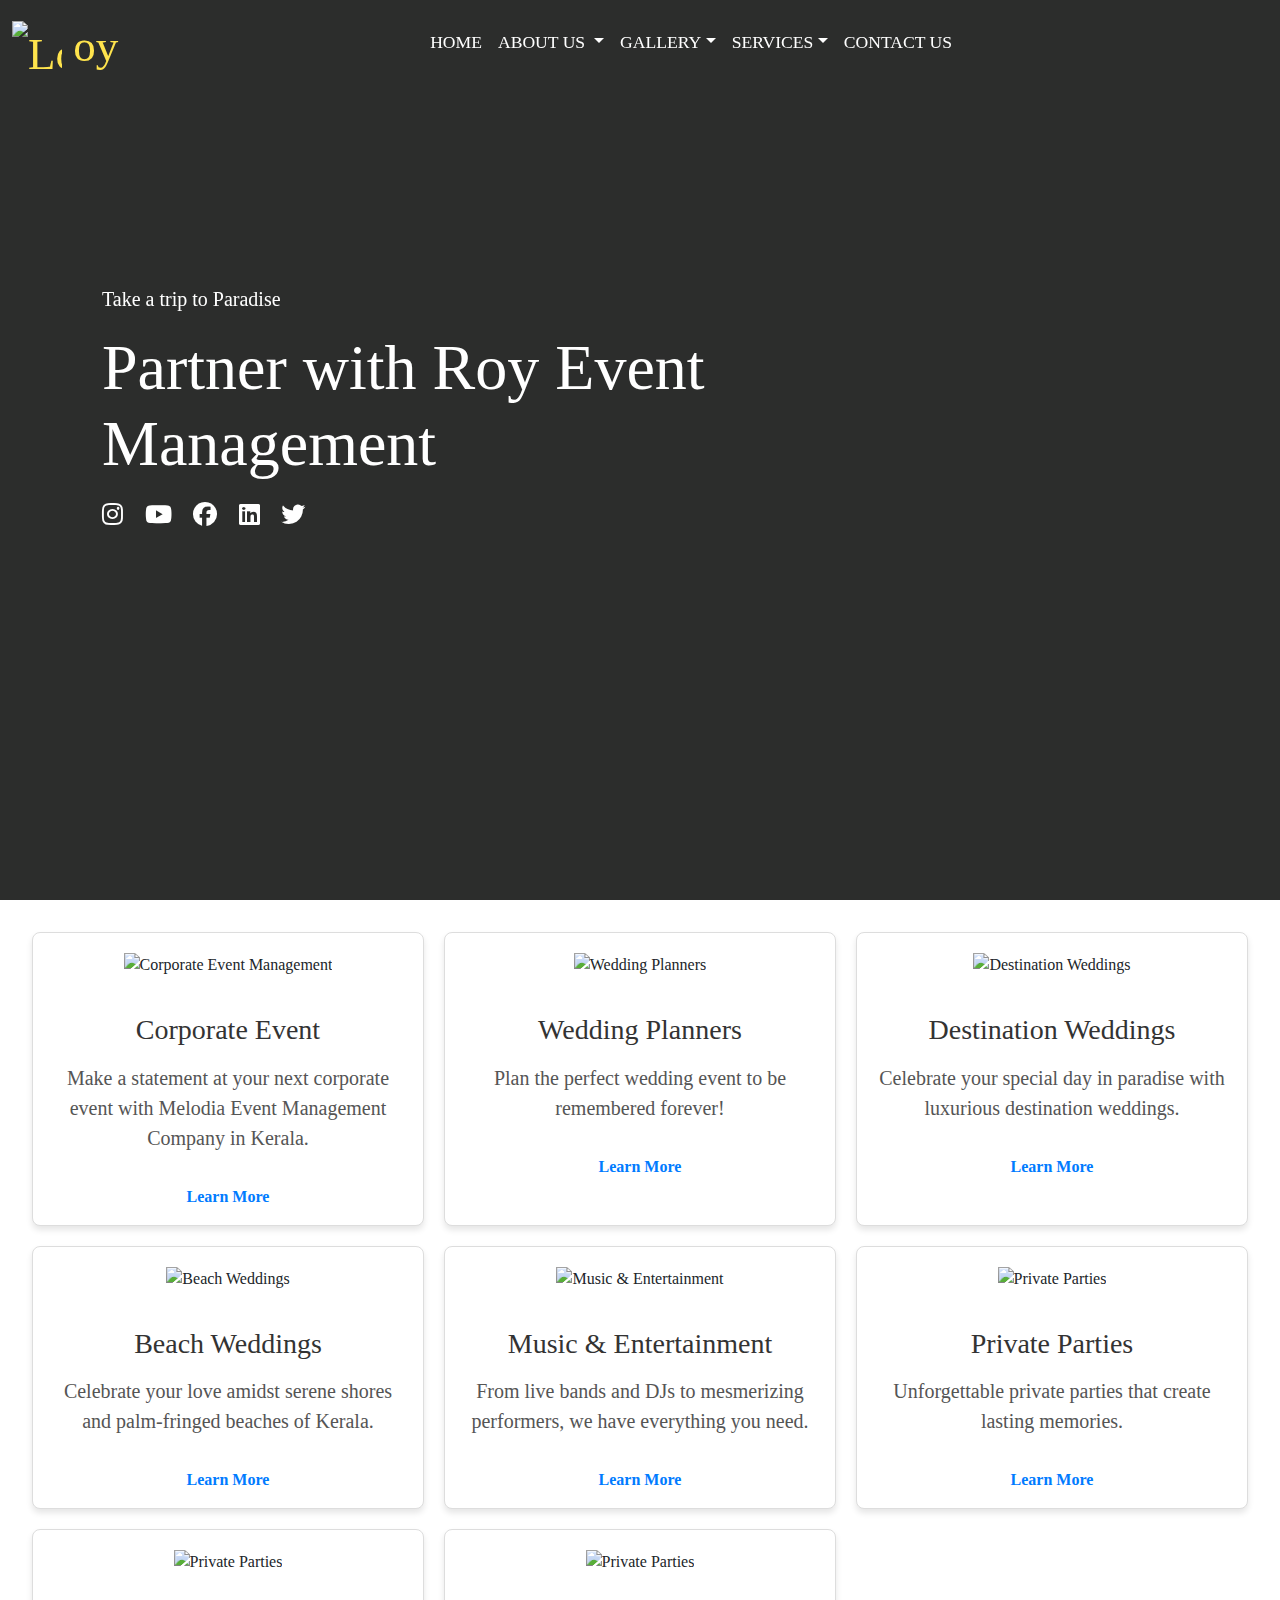
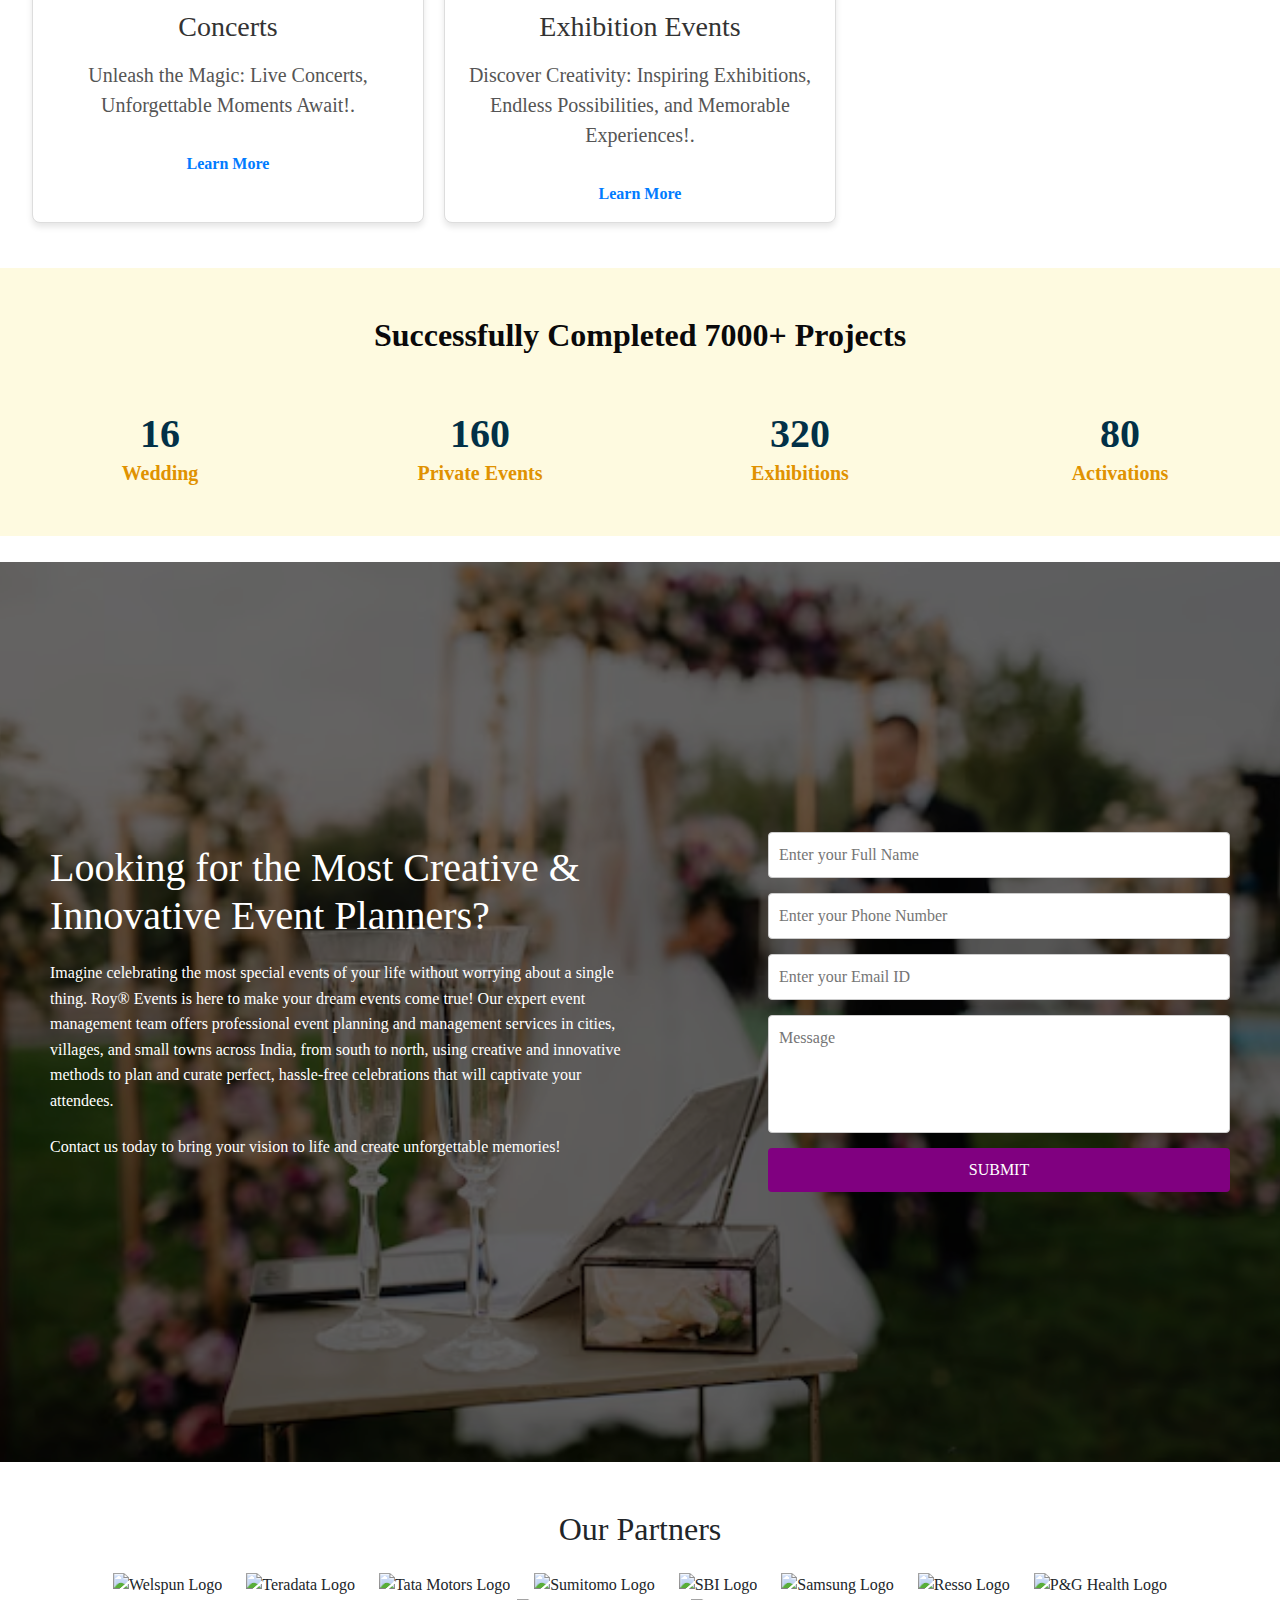
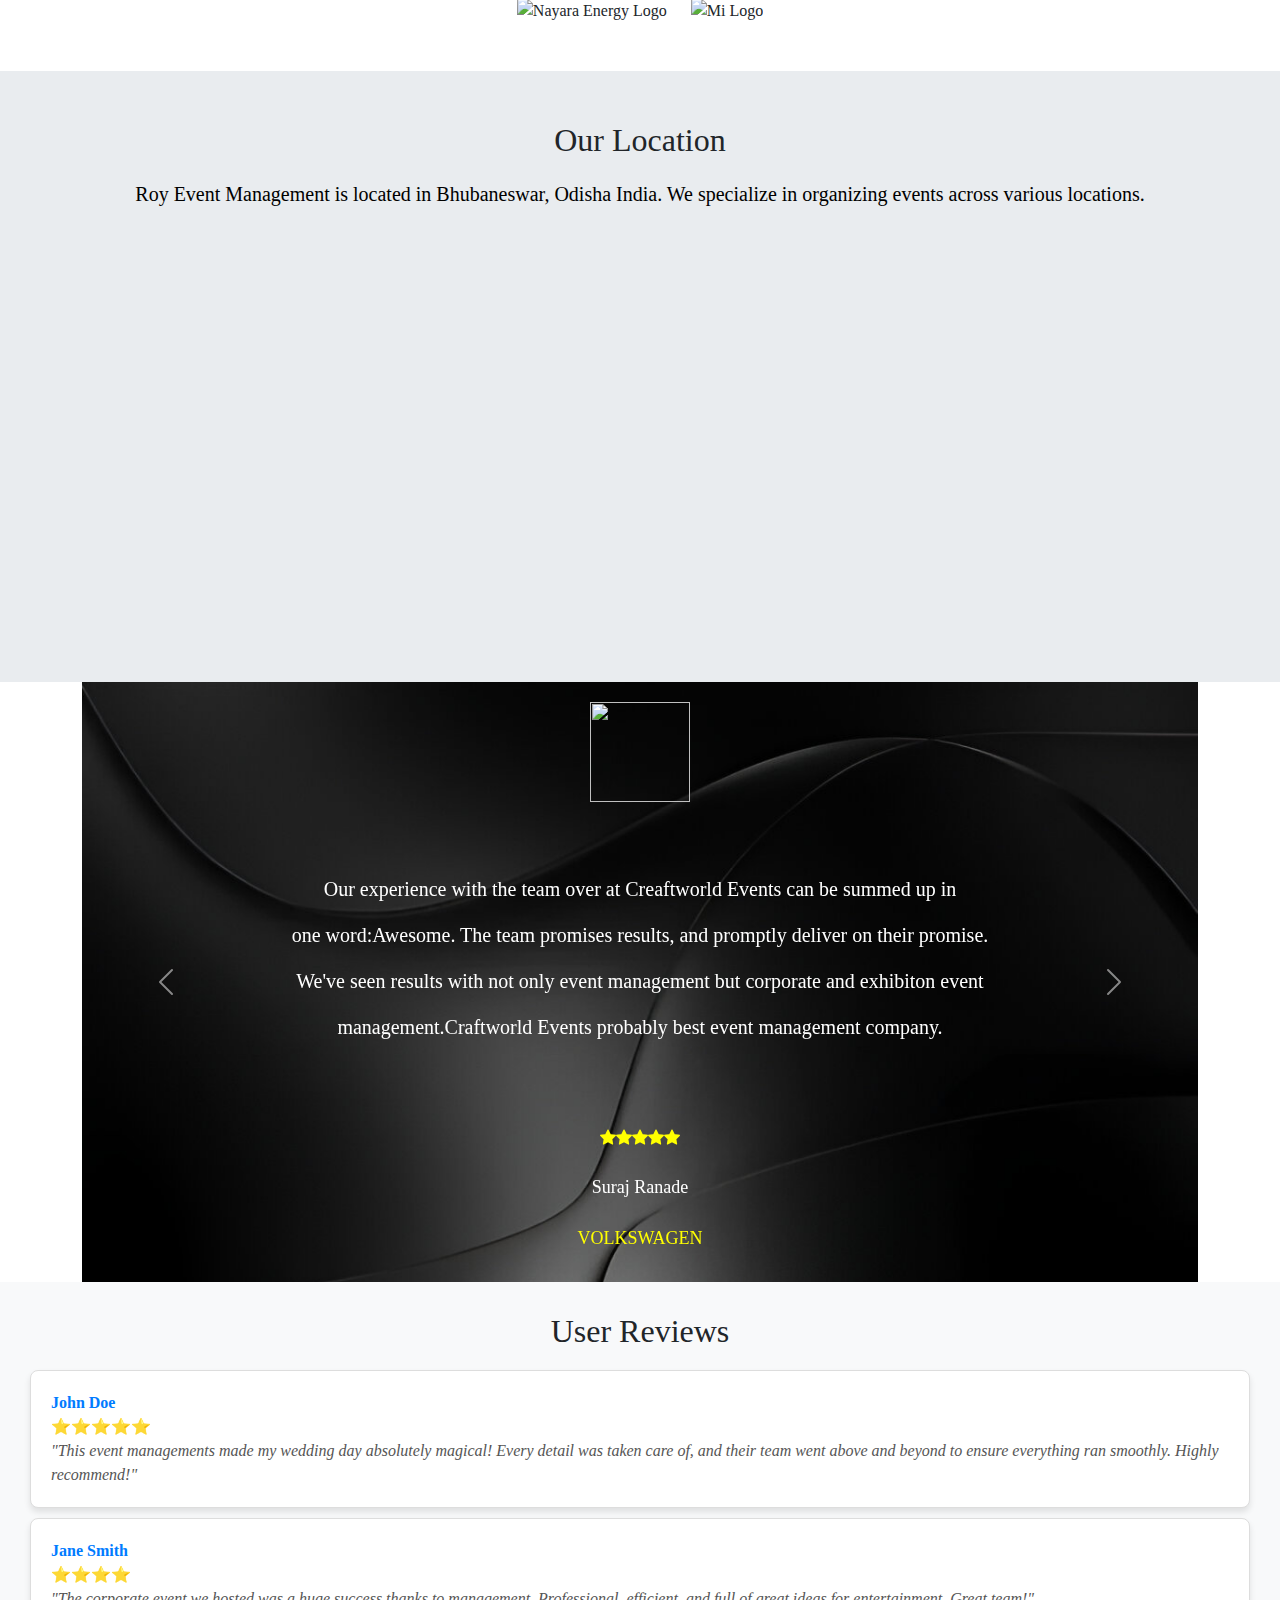
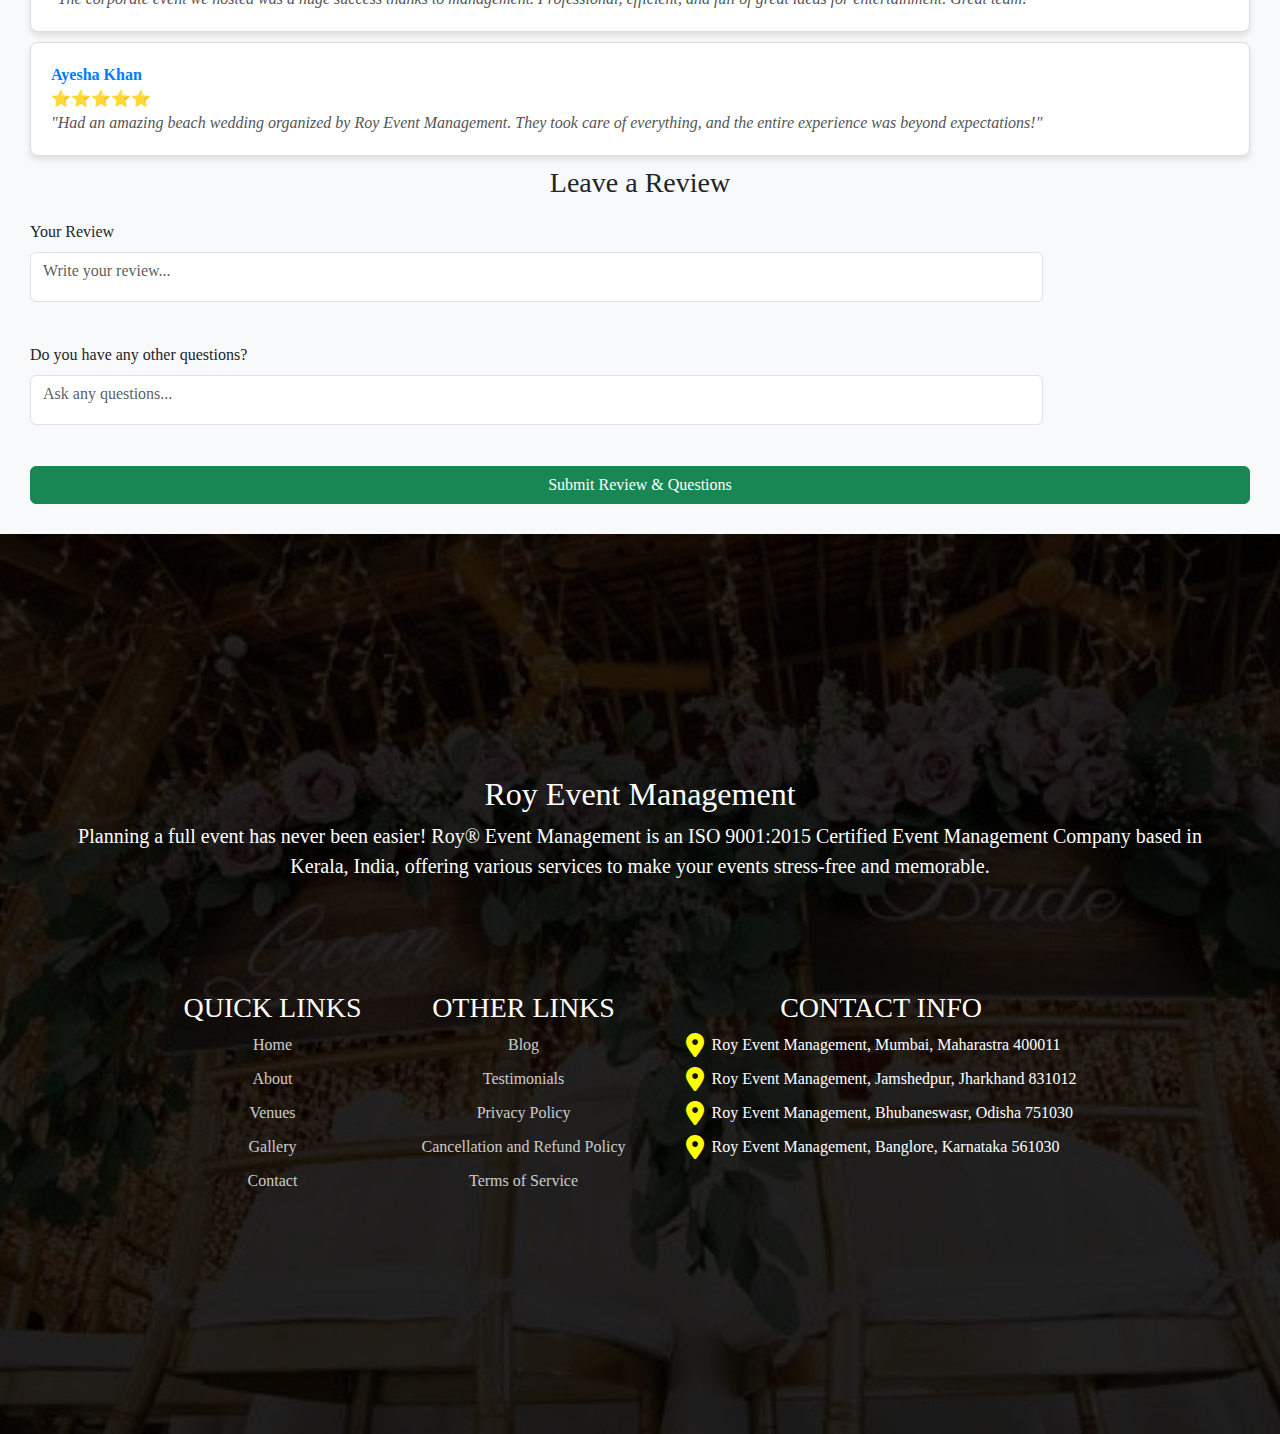
==== index.html @ 1eb51dfb "added newly" ====
<!DOCTYPE html>
<html lang="en">
<head>
  <meta charset="UTF-8" />
  <meta name="viewport" content="width=device-width, initial-scale=1.0" />

  <title>Roy Event Management</title>
  <link rel="icon" href="https://static.vecteezy.com/system/resources/thumbnails/032/699/938/small_2x/gold-letter-r-png.png" type="image/x-icon">

  <script src="https://code.jquery.com/jquery-3.6.0.min.js"></script>
  <link rel="stylesheet" href="https://cdn.jsdelivr.net/npm/bootstrap@5.2.3/dist/css/bootstrap.min.css">
  
  <link rel="stylesheet" href="//cdn.jsdelivr.net/npm/bootstrap-icons@1.11.3/font/bootstrap-icons.min.css">
  <link rel="stylesheet" href="https://cdnjs.cloudflare.com/ajax/libs/font-awesome/4.7.0/css/font-awesome.min.css">
  
  <link href="https://cdn.jsdelivr.net/npm/bootstrap@5.3.3/dist/css/bootstrap.min.css" rel="stylesheet" integrity="sha384-QWTKZyjpPEjISv5WaRU9OFeRpok6YctnYmDr5pNlyT2bRjXh0JMhjY6hW+ALEwIH" crossorigin="anonymous">
  
  <link rel="stylesheet" href="https://cdnjs.cloudflare.com/ajax/libs/font-awesome/6.7.2/css/all.min.css" integrity="sha512-Evv84Mr4kqVGRNSgIGL/F/aIDqQb7xQ2vcrdIwxfjThSH8CSR7PBEakCr51Ck+w+/U6swU2Im1vVX0SVk9ABhg==" crossorigin="anonymous" referrerpolicy="no-referrer" />
    
  <link rel="preconnect" href="https://fonts.googleapis.com">
  <link rel="preconnect" href="https://fonts.gstatic.com" crossorigin>
  <link href="https://fonts.googleapis.com/css2?family=Edu+AU+VIC+WA+NT+Hand:wght@400..700&family=Playwrite+MX+Guides&family=Roboto:ital,wght@0,100;0,300;0,400;0,500;0,700;0,900;1,100;1,300;1,400;1,500;1,700;1,900&display=swap" rel="stylesheet">
    
  <link href="https://fonts.googleapis.com/css2?family=Edu+AU+VIC+WA+NT+Hand:wght@419&family=Playwrite+BE+WAL+Guides&family=Playwrite+MX+Guides&family=Roboto:ital,wght@0,100;0,300;0,400;0,500;0,700;0,900;1,100;1,300;1,400;1,500;1,700;1,900&display=swap" rel="stylesheet">

  <link href="https://fonts.googleapis.com/css2?family=Kode+Mono:wght@446&display=swap" rel="stylesheet">

  <link rel="preload" href="https://images.pexels.com/photos/29775304/pexels-photo-29775304/free-photo-of-outdoor-event-sound-and-lighting-setup-at-sunset.jpeg?auto=compress&cs=tinysrgb&w=1260&h=750&dpr=1" as="image">
  <link rel="preload" href="https://images.pexels.com/photos/169193/pexels-photo-169193.jpeg?auto=compress&cs=tinysrgb&w=1260&h=750&dpr=1" as="image">
  <link rel="preload" href="https://images.pexels.com/photos/16120220/pexels-photo-16120220/free-photo-of-wedding-reception-venue.jpeg?auto=compress&cs=tinysrgb&w=1260&h=750&dpr=1" as="image">
  
  <link rel="stylesheet" href="/css/style.css">
</head>
<body>

  <!-- Heading part of webpage -->

  <header>  
    <div id="carouselExampleSlidesOnly" class="carousel slide id1" data-bs-ride="carousel">
        <div class="carousel-inner">
                <div class="carousel-item carousel-image bg-1 active" data-bs-interval="1000">
                  <div class="overlay"></div>
                </div>
                <div class="carousel-item carousel-image bg-2" data-bs-interval="1000">
                  <div class="overlay"></div>
                </div>
                <div class="carousel-item carousel-image bg-3" data-bs-interval="1000">
                  <div class="overlay"></div>
                </div>
                <nav class="navbar sticky-top navbar-expand-lg custom-navbar bg-none">
                  <div class="container-fluid">
                    <a class="navbar-brand hbrand" href="#" style="font-family: fantasy; font-size: 45px; color: rgb(255, 228, 77);">
                      <img src="https://static.vecteezy.com/system/resources/thumbnails/032/699/938/small_2x/gold-letter-r-png.png" alt="Logo" width="50" height="50" class="d-inline-block align-text-top" >
                      oy
                    </a>
                    
                    <button class="navbar-toggler" type="button" data-bs-toggle="collapse" data-bs-target="#nav-it" aria-controls="nav-it" aria-expanded="false" aria-label="Toggle navigation">
                      <span class="navbar-toggler-icon"></span>
                    </button>
                    
                    <div class="collapse navbar-collapse" id="nav-it">
                      <ul class="navbar-nav mx-auto mb-2 mb-lg-0">
                        <li class="nav-item">
                          <a class="nav-link " aria-current="page" href="#">HOME</a>
                        </li>
                        <li class="nav-item dropdown">
                          <a class="nav-link dropdown-toggle " href="#" role="button" data-bs-toggle="dropdown" aria-expanded="false">
                            ABOUT US
                          </a>
                          <ul class="dropdown-menu ">
                            <li><a class="dropdown-item" href="#">Stories by Roy</a></li>
                          </ul>
                        </li>
                        <li class="nav-item dropdown">
                          <a class="nav-link dropdown-toggle " href="#" role="button" data-bs-toggle="dropdown" aria-expanded="false">GALLERY</a>
                          <ul class="dropdown-menu">
                            <li><a href="/dependencies/gallery.html" target="_blank" class="dropdown-item">Photos</a></li>
                          </ul>
                        </li>
                        <li class="nav-item dropdown">
                          <a class="nav-link dropdown-toggle " href="#" role="button" data-bs-toggle="dropdown" aria-expanded="false">SERVICES</a>
                          <ul class="dropdown-menu">
                            <li><a class="dropdown-item" href="#">Wedding Planner</a></li>
                            <li><a class="dropdown-item" href="#">Music & Entertainment</a></li>
                            <li><a class="dropdown-item" href="#">Private Parties</a></li>
                          </ul>
                        </li>
                        <li class="nav-item"><a class="nav-link " href="#">CONTACT US</a></li>
                      </ul>
                    </div>
                  </div>
                </nav>
                
                <div class="container">
                <div class="row">
                  <div class="col-8">
                    <div class="content">
                      <div class="innercontent">
                        <p>Take a trip to Paradise</p>
                        <h1 class="display-3 hc">Partner with Roy Event Management</h1>
                        <div class="elementor-widget">
                          <span class="elementor-grid-item">
                            <a class="elementor-icon elementor-social-icons" href="https://www.instagram.com/melodiaeventmanagement/" target="_blank" rel="noopener">
                            <span class="elementor-screen-only">  </span>
                            <i class="fab fa-instagram"></i></a>
                          </span>
                          <span class="elementor-grid-item">
                            <a class="elementor-icon elementor-social-icon elementor-social-icon-youtube elementor-animation-shrink elementor-repeater-item-6142abd" href="https://www.youtube.com" target="_blank" rel="noopener">
                            <span class="elementor-screen-only"></span>
                            <i class="fab fa-youtube"></i></a>
                          </span>
                          <span class="elementor-grid-item">
                            <a class="elementor-icon elementor-social-icon elementor-social-icon-facebook elementor-animation-shrink elementor-repeater-item-cf2be19" href="https://www.facebook.com" target="_blank" rel="noopener">
                            <span class="elementor-screen-only"></span>
                            <i class="fab fa-facebook"></i></a>
                          </span>
                          <span class="elementor-grid-item">
                            <a class="elementor-icon elementor-social-icon elementor-social-icon-linkedin elementor-animation-shrink elementor-repeater-item-9a8518e" href="https://www.linkedin.com" target="_blank" rel="noopener">
                            <span class="elementor-screen-only"></span>
                            <i class="fab fa-linkedin"></i></a>
                          </span>
                          <span class="elementor-grid-item">
                            <a class="elementor-icon elementor-social-icon elementor-social-icon-linkedin elementor-animation-shrink elementor-repeater-item-9a8518e" href="https://www.linkedin.com" target="_blank" rel="noopener">
                            <span class="elementor-screen-only"></span>
                            <i class="fab fa-twitter"></i></a>
                            </span>
                        </div>
                      </div>
                    </div>
                  </div>
                  <div class="col-4"></div>
                </div>
              </div>
        </div>
    </div>          
  </header>

  <!-- Main body begins -->

  <main>
    <!-- Services Section -->
    <section id="services" class="services">
        <div class="service-card">
            <img src="https://storage.unitedwebnetwork.com/files/1189/7a7dab9865d31598b26943a1b8083f6d.webp" alt="Corporate Event Management">
            <h3>Corporate Event</h3>
            <p>Make a statement at your next corporate event with Melodia Event Management Company in Kerala.</p>
            <a href="#">Learn More</a>
        </div>
        <div class="service-card">
            <img src="https://www.theweddingschool.in/wp-content/uploads/2022/10/blog-68-1-e1666101435833.jpg" alt="Wedding Planners">
            <h3>Wedding Planners</h3>
            <p>Plan the perfect wedding event to be remembered forever!</p>
            <a href="#">Learn More</a>
        </div>
        <div class="service-card">
            <img src="https://www.weddingsutra.com/wp-content/mussoorie-03.jpg" alt="Destination Weddings">
            <h3>Destination Weddings</h3>
            <p>Celebrate your special day in paradise with luxurious destination weddings.</p>
            <a href="#">Learn More</a>
        </div>
        <div class="service-card">
            <img src="https://dstudios.in/wp-content/uploads/2024/08/indian-beach-wedding.webp" alt="Beach Weddings">
            <h3>Beach Weddings</h3>
            <p>Celebrate your love amidst serene shores and palm-fringed beaches of Kerala.</p>
            <a href="#">Learn More</a>
        </div>
        <div class="service-card">
            <img src="https://www.travelandtourworld.com/wp-content/uploads/2024/08/Dennis-Smith.jpg" alt="Music & Entertainment">
            <h3>Music & Entertainment</h3>
            <p>From live bands and DJs to mesmerizing performers, we have everything you need.</p>
            <a href="#">Learn More</a>
        </div>
        <div class="service-card">
            <img src="https://media.istockphoto.com/id/909225328/photo/holiday-celebration-at-party.jpg?s=612x612&w=0&k=20&c=qtclslr3-cnushTqFdvB-IVfqCZKHRmHU7D4hCBHByw=" alt="Private Parties">
            <h3>Private Parties</h3>
            <p>Unforgettable private parties that create lasting memories.</p>
            <a href="#">Learn More</a>
        </div>
        <div class="service-card">
          <img src="https://www.bca.co.id/-/media/Feature/News/Edukatips/2022/09/20220912-tips-nonton-konser-pertama-kali-banner.jpg" alt="Private Parties">
          <h3>Concerts</h3>
          <p>Unleash the Magic: Live Concerts, Unforgettable Moments Await!.</p>
          <a href="#">Learn More</a>
        </div>
        <div class="service-card">
          <img src="https://4.imimg.com/data4/TU/GV/MY-20979260/events.jpg" alt="Private Parties">
          <h3>Exhibition Events</h3>
          <p>Discover Creativity: Inspiring Exhibitions, Endless Possibilities, and Memorable Experiences!.</p>
          <a href="#">Learn More</a>
        </div>
    </section>

    <section class="counter-sec">
      <div class="container-fluid counter-section py-5" style="background-color:#fefae0; color: #0a090a;">
        <div class="row">
          <div class="col-12 text-center mb-5">
            <h2 class="fw-bold">Successfully Completed 7000+ Projects</h2>
          </div>
        </div>
      
        <div class="row text-center g-4">
          <div class="col-6 col-md-3">
            <div class="count display-4 fw-bold txt-1" data-target="200">200+</div>
            <div class="label fs-5 countcolor" >Wedding</div>
          </div>
          <div class="col-6 col-md-3">
            <div class="count display-4 fw-bold txt-1" data-target="2000">2000+</div>
            <div class="label fs-5 countcolor">Private Events</div>
          </div>
          <div class="col-6 col-md-3">
            <div class="count display-4 fw-bold txt-1" data-target="4000">4000+</div>
            <div class="label fs-5 countcolor" >Exhibitions</div>
          </div>
          <div class="col-6 col-md-3">
            <div class="count display-4 fw-bold txt-1" data-target="1000">1000+</div>
            <div class="label fs-5 countcolor" >Activations</div>
          </div>
        </div>
      </div>
    </section>

    <section class="form-part">
      <div class="container-ayu">
          <div class="text-content">
            <h1>Looking for the Most Creative & Innovative Event Planners?</h1>
            <p>Imagine celebrating the most special events of your life without worrying about a single thing. Roy&reg; Events is here to make your dream events come true! Our expert event management team offers professional event planning and management services in cities, villages, and small towns across India, from south to north, using creative and innovative methods to plan and curate perfect, hassle-free celebrations that will captivate your attendees.</p>
            <p>Contact us today to bring your vision to life and create unforgettable memories!</p>
          </div>
      
          <div class="form-content">
            <form>
              <input type="text" placeholder="Enter your Full Name" required>
              <input type="tel" placeholder="Enter your Phone Number" required>
              <input type="email" placeholder="Enter your Email ID" required>
              <textarea placeholder="Message" rows="4" required></textarea>
              <button type="submit">SUBMIT</button>
            </form>
          </div>
        </div>
    </section>

    <section class="container-fluid text-dark p-5 partners">
      <h2 class="text-center mb-4">Our Partners</h2>
      <div class="row text-center justify-content-center">
        <div class="col-auto">
            <img src="https://m.economictimes.com/thumb/msid-82574882,width-1200,height-900,resizemode-4,imgsize-98453/5.jpg" alt="Welspun Logo" class="partner-logo">
        </div>
        <div class="col-auto">
            <img src="https://encrypted-tbn0.gstatic.com/images?q=tbn:ANd9GcSe1qlRKWItqx54jtq8gM0EQTwKBkO76ow_Kg&s" alt="Teradata Logo" class="partner-logo">
        </div>
        <div class="col-auto">
            <img src="https://www.livelaw.in/h-upload/images/tatamotors-customer-care-number.jpg" alt="Tata Motors Logo" class="partner-logo">
        </div>
        <div class="col-auto">
            <img src="https://media.licdn.com/dms/image/v2/C560BAQF4X5CI9jXQDg/company-logo_200_200/company-logo_200_200/0/1659588683750?e=2147483647&v=beta&t=ceEdH03B2BhR_MFC4rbrKNOOKNx_F_fLgvzFgwLYHaU" alt="Sumitomo Logo" class="partner-logo">
        </div>
        <div class="col-auto">
            <img src="https://encrypted-tbn0.gstatic.com/images?q=tbn:ANd9GcRV1xoWuB_9x62z_lgxHaQchwPS7bBYO0VXWA&s" alt="SBI Logo" class="partner-logo">
        </div>
        <div class="col-auto">
            <img src="https://images.samsung.com/is/image/samsung/assets/in/about-us/brand/logo/mo/256_144_4.png?$512_N_PNG$" alt="Samsung Logo" class="partner-logo">
        </div>
        <div class="col-auto">
            <img src="https://i.pinimg.com/originals/0a/7d/42/0a7d426d077d5a44511bd906effb5cd9.jpg" alt="Resso Logo" class="partner-logo">
        </div>
        <div class="col-auto">
            <img src="https://images.ctfassets.net/13yu1u3hrn9u/2vZmjaiDFCq63syHlKLkJO/0116852587e894dbb6f46d3085446536/logoUrl.png" alt="P&G Health Logo" class="partner-logo">
        </div>
        <div class="col-auto">
            <img src="https://upload.wikimedia.org/wikipedia/commons/thumb/5/5a/Logo_Nayara_Energy.jpg/2398px-Logo_Nayara_Energy.jpg" alt="Nayara Energy Logo" class="partner-logo">
        </div>
        <div class="col-auto">
            <img src="https://upload.wikimedia.org/wikipedia/commons/thumb/2/29/Xiaomi_logo.svg/1024px-Xiaomi_logo.svg.png" alt="Mi Logo" class="partner-logo">
        </div>
      </div>
    </section>

    <script src="https://cdn.jsdelivr.net/npm/bootstrap@5.3.2/dist/js/bootstrap.bundle.min.js"></script>

    <!-- Location Section -->
    <section id="location" class="location-section">
      <h2>Our Location</h2>
      <p style="color: black;">Roy Event Management is located in Bhubaneswar, Odisha India. We specialize in organizing events across various locations.</p>

      <!-- Google Map -->
      <div class="map-container">
          <iframe src="https://www.google.com/maps/embed?pb=!1m18!1m12!1m3!1d23246.3944994303!2d76.22444841170779!3d10.850519317453712!2m3!1f0!2f0!3f0!3m2!1i1024!2i768!4f13.1!3m3!1m2!1s0x3b0837fcd8d51d95%3A0x39bd92b6f00ad928!2sKerala%2C%20India!5e0!3m2!1sen!2sus!4v1675358321424!5m2!1sen!2sus" width="100%" height="400" style="border:0;" allowfullscreen="" loading="lazy"></iframe>
      </div>
    </section>

    <section>
      <div class="container">
        <div id="carouselExample" class="carousel slide" data-bs-ride="carousel">
            <div class="carousel-inner">
                <div class="carousel-item active">
                    <div class="icon">
                        <img src="https://thumbs.dreamstime.com/b/bubble-doublequote-example-icon-black-vector-graphics-flat-style-eps-use-infographics-web-design-presentations-printed-264685724.jpg" height="100px" width="100px" alt="">
                    </div>
                    <br><br><br>
                    <p class="d-flex justify-content-center">Our experience with the team over at Creaftworld Events can be summed up in</p> 
                    <p class="d-flex justify-content-center">one word:Awesome. The team promises results, and promptly deliver on their promise.</p>
                    <p class="d-flex justify-content-center">We've seen results with not only event management but corporate and exhibiton event</p> 
                    <p class="d-flex justify-content-center">management.Craftworld Events probably best event management company.</p>
                    <br><br>
                    <div class="icon1">
                        <i class="bi bi-star-fill"></i>
                        <i class="bi bi-star-fill"></i>
                        <i class="bi bi-star-fill"></i>
                        <i class="bi bi-star-fill"></i>
                        <i class="bi bi-star-fill"></i>
                    </div>
                    <br>
                    <div class="testimonial-author">Suraj Ranade</div>
                    <br>
                    <div id="aa" class="testimonial-author">VOLKSWAGEN</div>
                </div>
                <div class="carousel-item">
                    <div class="icon">
                        <img id="icon" src="https://thumbs.dreamstime.com/b/bubble-doublequote-example-icon-black-vector-graphics-flat-style-eps-use-infographics-web-design-presentations-printed-264685724.jpg" height="100px" width="100px" alt="">
                    </div>
                    <br><br><br>
                    <p class="d-flex justify-content-center">Our Team Craftworld!!!!. The association goes over 5+ yrs... I am sure it will go for ages!!!!.</p>
                    <p class="d-flex justify-content-center">Our Team is instrumental in working on assignments for Reliance Commercial Finance & Reliance Home Finance.</p>
                    <p class="d-flex justify-content-center">Initially the work began by doing stalls at trade fairs, load metals.... as a BTL agency for Reliance.</p>
                    <p class="d-flex justify-content-center">Today they come across as a Business Consultant, who works closely on both brands.... They provide solutions which...</p>
                    <br>
                    <div class="icon1">
                        <i class="bi bi-star-fill"></i>
                        <i class="bi bi-star-fill"></i>
                        <i class="bi bi-star-fill"></i>
                        <i class="bi bi-star-fill"></i>
                        <i class="bi bi-star-fill"></i>
                    </div>
                    <br>
                    <div class="testimonial-author">Manish Oberoi</div>
                    <br>
                    <div id="aa" class="testimonial-author">RELIANCE</div>
                </div>
                <div class="carousel-item">
                    <div class="icon">
                        <img id="icon" src="https://thumbs.dreamstime.com/b/bubble-doublequote-example-icon-black-vector-graphics-flat-style-eps-use-infographics-web-design-presentations-printed-264685724.jpg" height="100px" width="100px" alt="">
                    </div>
                    <br><br><br>
                    <p class="d-flex justify-content-center">Exhibiting... in any trade shows is like your entity's face and reputation of our company is in the hands of the fabricator.</p>
                    <p class="d-flex justify-content-center">After a mess-up by another popular & reputed company, our company sought the help and support of the director of</p>
                    <p class="d-flex justify-content-center">Craftworld Events & Exhibitions. Our team was completely satisfied. The entire process right from designing to</p>
                    <p class="d-flex justify-content-center">execution had been flawless, smooth, and highly professional. Craftworld Events was...</p>
                    <br>
                    <div class="icon1">
                        <i class="bi bi-star-fill"></i>
                        <i class="bi bi-star-fill"></i>
                        <i class="bi bi-star-fill"></i>
                        <i class="bi bi-star-fill"></i>
                        <i class="bi bi-star-fill"></i>
                    </div>
                    <br>
                    <div class="testimonial-author">S.P.Nainwal</div>
                    <br>
                    <div id="aa" class="testimonial-author">EXECUTIVE DIRECTOR</div>
                </div>
            </div>
            <button class="carousel-control-prev" type="button" data-bs-target="#carouselExample" data-bs-slide="prev">
                <span class="carousel-control-prev-icon" aria-hidden="true"></span>
                <span class="visually-hidden">Previous</span>
            </button>
            <button class="carousel-control-next" type="button" data-bs-target="#carouselExample" data-bs-slide="next">
                <span class="carousel-control-next-icon" aria-hidden="true"></span>
                <span class="visually-hidden">Next</span>
            </button>
        </div>
      </div>
    </section>

    <!-- Reviews Section -->

    <section id="reviews" class="review-question-section">
      <h2>User Reviews</h2>
      <div class="review-card">
          <div class="review-author">John Doe</div>
          <div class="review-rating">⭐⭐⭐⭐⭐</div>
          <div class="review-text">"This event managements made my wedding day absolutely magical! Every detail was taken care of, and their team went above and beyond to ensure everything ran smoothly. Highly recommend!"</div>
      </div>
      <div class="review-card">
          <div class="review-author">Jane Smith</div>
          <div class="review-rating">⭐⭐⭐⭐</div>
          <div class="review-text">"The corporate event we hosted was a huge success thanks to management. Professional, efficient, and full of great ideas for entertainment. Great team!"</div>
      </div>
      <div class="review-card">
          <div class="review-author">Ayesha Khan</div>
          <div class="review-rating">⭐⭐⭐⭐⭐</div>
          <div class="review-text">"Had an amazing beach wedding organized by Roy Event Management. They took care of everything, and the entire experience was beyond expectations!"</div>
      </div>
      <h3>Leave a Review</h3>
      <form>
          <div class="mb-3">
              <label for="reviewText" class="form-label">Your Review</label>
              <textarea id="reviewText" class="form-control" placeholder="Write your review..." required></textarea>
          </div>
          <div class="mb-3">
              <label for="questions" class="form-label">Do you have any other questions?</label>
              <textarea id="questions" class="form-control" placeholder="Ask any questions..." required></textarea>
          </div>
          <button type="submit" class="btn btn-success">Submit Review & Questions</button>
      </form>
    </section>
  </main>

  <!-- Footer Section -->

  <footer>
    <div class="footer-container">
      <div class="about">
        <h2>Roy Event Management</h2>
        <p>
          Planning a full event has never been easier! Roy&reg; Event Management is an ISO 9001:2015 Certified Event Management Company based in Kerala, India, offering various services to make your events stress-free and memorable.
        </p>
      </div>

      <div class="links">
        <div class="quick-links">
          <h3 >QUICK LINKS</h3>
          <ul>
            <li><a href="#">Home</a></li>
            <li><a href="#">About</a></li>
            <li><a href="#">Venues</a></li>
            <li><a href="#">Gallery</a></li>
            <li><a href="#">Contact</a></li>
          </ul>
        </div>

        <div class="other-links">
          <h3 >OTHER LINKS</h3>
          <ul>
            <li><a href="#">Blog</a></li>
            <li><a href="#">Testimonials</a></li>
            <li><a href="#">Privacy Policy</a></li>
            <li><a href="#">Cancellation and Refund Policy</a></li>
            <li><a href="#">Terms of Service</a></li>
          </ul>
        </div>
        
        <div class="contact">
          <h3 >CONTACT INFO</h3>
          <ul>
            <li><i class='fas fa-map-marker-alt ' style='font-size:24px'></i>Roy Event Management, Mumbai, Maharastra 400011</li>
            <li><i class='fas fa-map-marker-alt ' style='font-size:24px'></i>Roy Event Management, Jamshedpur, Jharkhand 831012</li>
            <li><i class='fas fa-map-marker-alt ' style='font-size:24px'></i>Roy Event Management, Bhubaneswasr, Odisha 751030</li>
            <li><i class='fas fa-map-marker-alt ' style='font-size:24px'></i>Roy Event Management, Banglore, Karnataka 561030</li>
          </ul>
        </div>
      </div>
    </div>
  </footer>

  <!-- Bootstrap JS and dependencies -->

  <script src="https://code.jquery.com/jquery-3.6.0.min.js"></script>
  <script src="/js/app.js"></script>
  
  <script src="https://cdn.jsdelivr.net/npm/bootstrap@5.3.3/dist/js/bootstrap.bundle.min.js" integrity="sha384-YvpcrYf0tY3lHB60NNkmXc5s9fDVZLESaAA55NDzOxhy9GkcIdslK1eN7N6jIeHz" crossorigin="anonymous"></script>

</body>
</html>
---- css/style.css ----
body {
margin: 0;
padding: 0;
font-family: 'Times New Roman', Times, serif;
}

::-webkit-scrollbar {
    width: 17px;
}

::-webkit-scrollbar-track {
    background: linear-gradient(90deg, #f0f0f0, #ffffff); 
    border-radius: 10px; 
    box-shadow: inset 0 0 5px grey; 
}

::-webkit-scrollbar-thumb {
    background: linear-gradient(90deg, #e921b1, #d919d6);
    border-radius: 10px;
    box-shadow: 0 20px 80px rgba(0, 0, 0, 0.3); 
}

::-webkit-scrollbar-thumb:hover {
    background: linear-gradient(90deg, #d9534f, #c9302c); 
}


.partner-logo {
max-height: 50px; /* Adjust as needed */
max-width: 150px; /* Adjust as needed */ 
}

.carousel-item {
background-image: url("/img/pixelcut-export.jpeg");
width: 100%;
height: 600px;
background-size: cover;
}

.icon {
display: flex;
justify-content: center;
margin-top: 20px;
}

p {
font-size: 20px;
color: white;
}

.icon1 {
display: flex;
justify-content: center;
margin-top: 20px;
}

i {
color: yellow;
}

.testimonial-author {
text-align: center;
font-size: 18px;
color: white;
}
#aa{
color:yellow;
font-size: large;
}


footer {
background: url('/img/lp-wedding-venue.jpg') no-repeat center center/cover ;
color: #fff;
padding: 20px 10px;
display: flex;
align-items: center;
justify-content: center;
height: 100vh;
position: relative;
}

footer::before {
content: "";
position: absolute;
top: 0;
left: 0;
width: 100%;
height: 100%;
background: rgba(0, 0, 0, 0.5);
z-index: 1;
}

.footer-container {
display: flex;
flex-wrap: wrap;
justify-content: center;
text-align: center;
padding: 20px;
max-width: 1500px;
width: 100%;
position: relative;
z-index: 2;
gap: 100px;
}

.footer-container h2, h3 {
margin-top: 10px;
padding: 0px 20px;
}

.footer-container p, ul {
margin: 0;
padding: 0px 20px;
list-style: none;
}

.footer-container a {
text-decoration: none;
color: #ccc;
}

.footer-container a:hover {
color: #fff;
}

.links {
display: flex;
justify-content: center;
padding: 0px;
}

.links div {
margin-right: 20px;
}

ul li {
margin-bottom: 10px;
}

.contact ul li {
margin-bottom: 10px;
display: flex;
align-items: center;
}

.contact ul li img {
width: 16px;
height: 16px;
margin-right: 8px;
}

.fas{
padding-right: 8px;
}
.container-ayu {
background: url('/img/wedding-glasses-wine-champagne-from-clear-crystal_419896-2891.png') no-repeat center center/cover;
color: #fff;
display: flex;
align-items: center;
justify-content: space-between;
padding: 50px;
height: 100vh;
position: relative;
}

.container-ayu::before {
content: "";
position: absolute;
top: 0;
left: 0;
width: 100%;
height: 100%;
background: rgba(0, 0, 0, 0.6);
z-index: 1;
}

.text-content, .form-content {
position: relative;
z-index: 2;
}

.text-content {
max-width: 50%;
}

.text-content h1 {
font-size: 2.5em;
margin-bottom: 20px;
}

.text-content p {
font-size: 1em;
line-height: 1.6;
margin-bottom: 20px;
}

form {
display: flex;
flex-direction: column;
gap: 15px;
}

form input, form textarea {
padding: 10px;
padding-right: 250px;
border: 1px solid #ccc;
border-radius: 4px;
font-size: 1em;
}

form textarea {
resize: none;
}

form button {
padding: 10px;
background-color: purple;
color: #fff;
border: none;
border-radius: 4px;
font-size: 1em;
cursor: pointer;
}

form button:hover {
background-color: darkviolet;
}

.services {
display: grid;
grid-template-columns: repeat(auto-fit, minmax(300px, 1fr));
gap: 20px;
padding: 2rem;
}

.service-card {
background: #fff;
border: 1px solid #ddd;
border-radius: 8px;
overflow: hidden;
box-shadow: 0 4px 6px rgba(0, 0, 0, 0.1);
text-align: center;
transition: transform 0.3s ease, box-shadow 0.3s ease;
}

.service-card img {
width: 100%;
height: 200px;
object-fit: cover;
padding: 10px;
margin: 10px;


}

.service-card h3 {
margin: 1rem 0;
color:#333;
}

.service-card p {
padding: 0 1rem;
color:#555;
}

.service-card a {
display: inline-block;
margin: 1rem;
color: #007bff;
text-decoration: none;
font-weight: bold;
}

.service-card:hover {
transform: translateY(-15px);
box-shadow: 0 6px 12px rgba(0, 0, 0, 0.15);
}

html {
scroll-behavior: smooth;
}

.review-question-section {
background-color: #f8f9fa;
padding: 30px;
}

.review-question-section h2, .review-question-section h3 {
text-align: center;
margin-bottom: 20px;
}

.review-question-section textarea {
width: 83%;
height: 50px;
margin-bottom: 10px;
}

.location-section {
background-color: #e9ecef;
padding: 50px 0;
text-align: center;
}

.location-section h2 {
margin-bottom: 20px;
}

.review-card {
background-color: #fff;
border: 1px solid #ddd;
padding: 20px;
margin: 10px 0;
border-radius: 8px;
box-shadow: 0 4px 6px rgba(0, 0, 0, 0.1);
}

.review-card .review-author {
font-weight: bold;
color: #007bff;
}

.review-card .review-text {
color: #555;
font-style: italic;
}

.review-card .review-rating {
color: #f39c12;
}

*{
box-sizing: border-box;
}


.bg-1{
background-image: url(https://images.pexels.com/photos/29775304/pexels-photo-29775304/free-photo-of-outdoor-event-sound-and-lighting-setup-at-sunset.jpeg?auto=compress&cs=tinysrgb&w=1260&h=750&dpr=1);
}

.bg-2{
background-image: url(https://images.pexels.com/photos/169193/pexels-photo-169193.jpeg?auto=compress&cs=tinysrgb&w=1260&h=750&dpr=1);
}

.bg-3{
background-image: url(https://images.pexels.com/photos/16120220/pexels-photo-16120220/free-photo-of-wedding-reception-venue.jpeg?auto=compress&cs=tinysrgb&w=1260&h=750&dpr=1); 
}

.id1{
background-color: rgba(2, 13, 2, 0.3);
}

.hbrand{
font-family:fantasy;
}

.carousel-image{
height: 100vh;
background-repeat: no-repeat;
background-position: center;
background-size: cover;
background-color: rgba(0, 0, 0, 0.5);
}

.overlay {
position: absolute;
top: 0;
left: 0;
width: 100%;
height: 100%;
background-color: rgba(0, 0, 0, 0.5);
z-index: 1;
}

.navbar-toggler{
color: white;
background-color: aliceblue;
}

#nav-it{
font-size: 1.1rem;
font-weight: 6rem;
text-align: center;
color: rgb(247, 241, 241);
}

.nav-link {
color: white;
transition: color 0.3s ease, background-color 0.3s ease; 
}

.nav-link:hover {
color: #4f9ba3; 
background-color: rgba(255, 255, 255, 0.1);
border-radius: 5px; 
}


.dropdown-menu {
background-color: rgba(0, 0, 0, 0.6);
transition: background-color 0.3s ease, transform 0.3s ease; 
}


.dropdown-item{
color: white;
}
.dropdown-item:hover {
color: #4f9ba3;
background-color: rgba(215, 202, 202, 0.368);
}

.carousel-image {
background-size: 100%;
background-position: center;
animation: zoomInTransform 6s infinite;
}

@keyframes zoomInTransform {
from{
background-size: 100%; 
}
to {
background-size: 120%; 
}
}

.content {
margin-top: 170px;
margin-bottom: 30px;
padding: 20px;
position: relative;
z-index: 2;
color: white;
}

.content .hc{
font-family: 'Times New Roman', Times, serif;
font-weight: 400;
font-style: normal;
}

.innercontent {
overflow: visible; 
}

.innercontent p {
font-family: 'Times New Roman', Times, serif;
font-optical-sizing: auto;
font-weight: 446;
font-style: normal;
}

.elementor-grid-item{
display: inline-block;
}

.elementor-grid-item i{
color: white;
font-size: 1.5rem;
padding-right: 1.1rem;
margin: 25% auto;
}
.secondh{
font-family: 'Times New Roman', Times, serif;
font-size: 2em;
padding-bottom: 4px;
}

.gallery {
padding: 50px 20px;
}


.gallery img {
border-radius: 10px; 
box-shadow: 0 4px 6px rgba(0, 0, 0, 0.1); 
max-width: 100%; 
transition: transform 0.3s ease;
}


.img-wrapper img:hover {
transform: scale(1.05); 
}

.gallery span {
font-family:'Times New Roman', Times, serif ;
font-size: 1rem;
font-weight: bold;
color: #333;
}
.img-fluid {
width: 100%;
height: 300px;
object-fit: cover;
}

.img-wrapper .col-md-2 {
min-height: 200px;
}


.counter-section{
background-color: #121212;
color: #f8f9fa;
font-family: 'Times New Roman', Times, serif;
text-align: center;
display: block;
justify-content: center;
align-items: center;
margin-top: 1%;
margin-bottom: 2%;
}

.count {
font-size: 2.5rem;
font-weight: bold;
}
.label {
font-size: 1rem;
color: #e0a899;
}
.fw-bold{
font-family: 'Times New Roman', Times, serif ;
}

.countcolor{
font-family:'Times New Roman', Times, serif ;
font-weight: bold;
font-size: 1.2em;
color: rgb(224, 146, 1);
}

.txt-1{
font-family: 'Times New Roman', Times, serif;
color: #023047;
font-weight: 600;
}
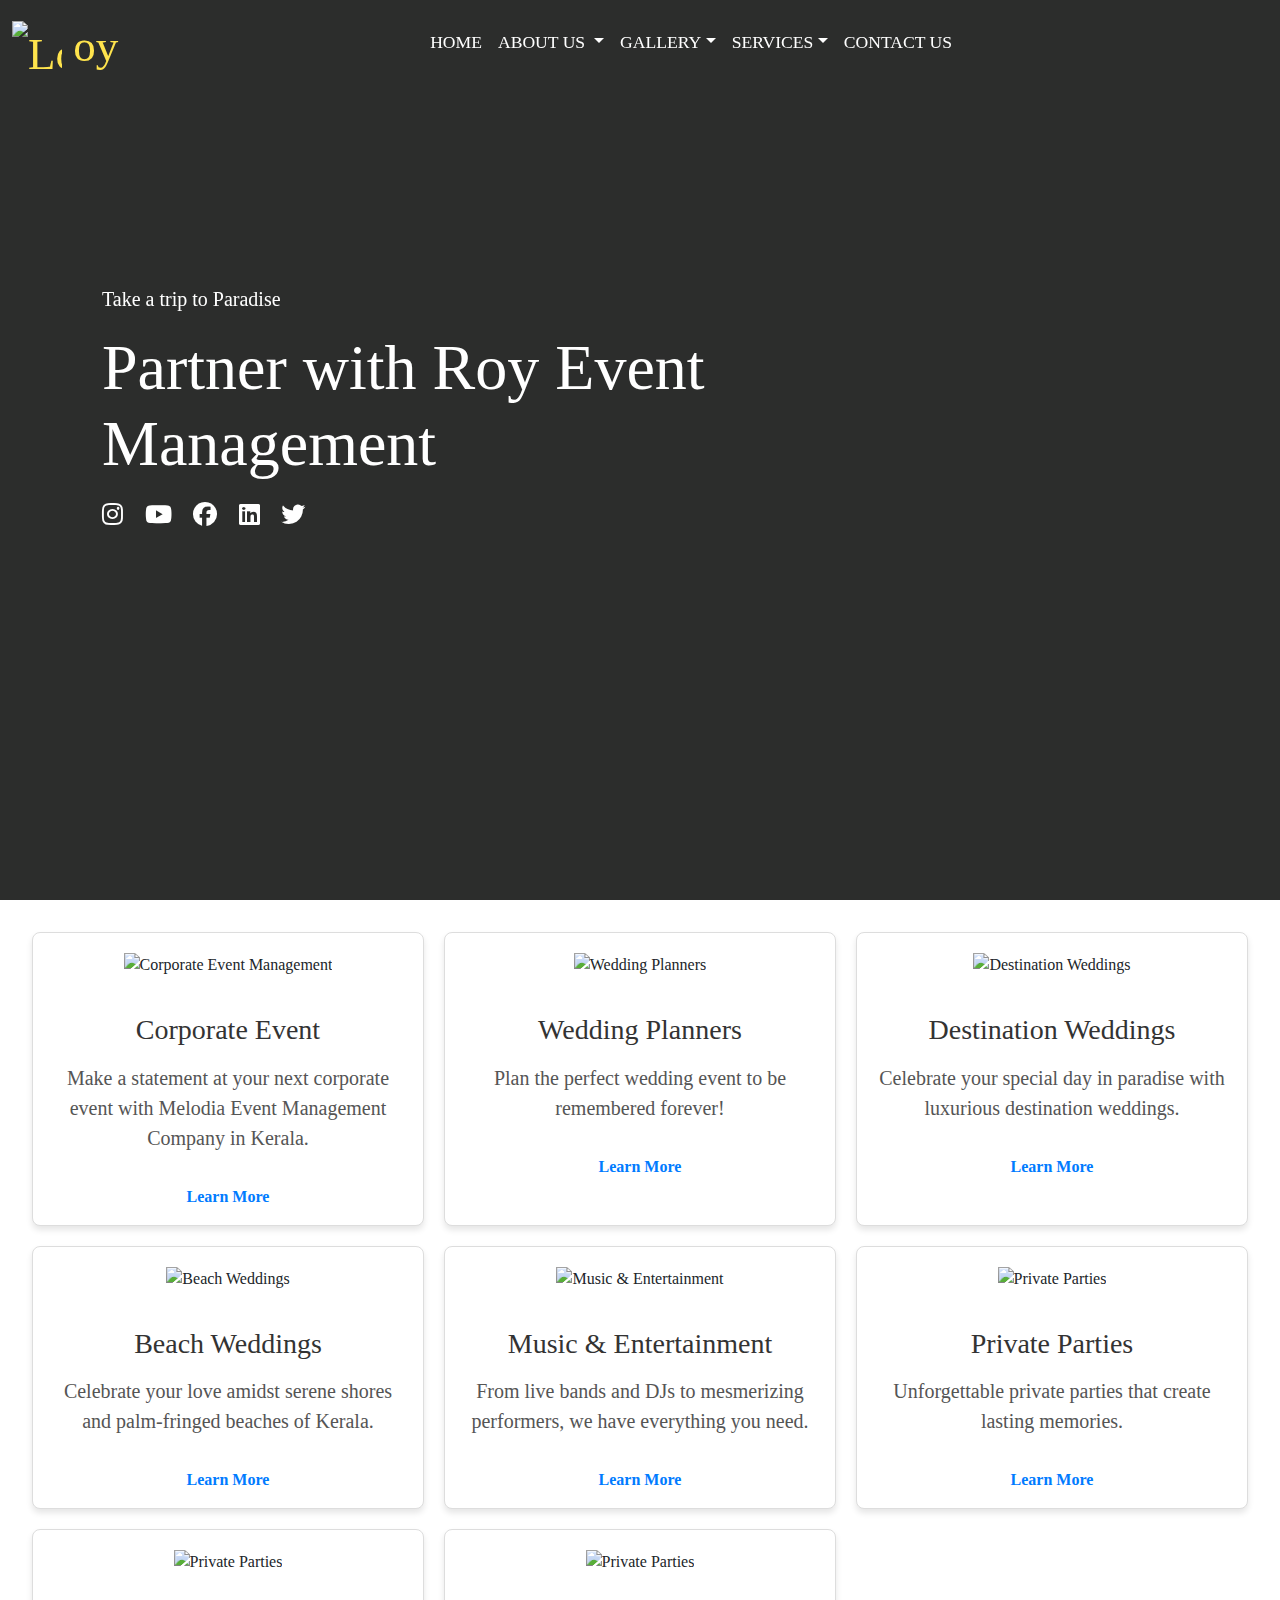
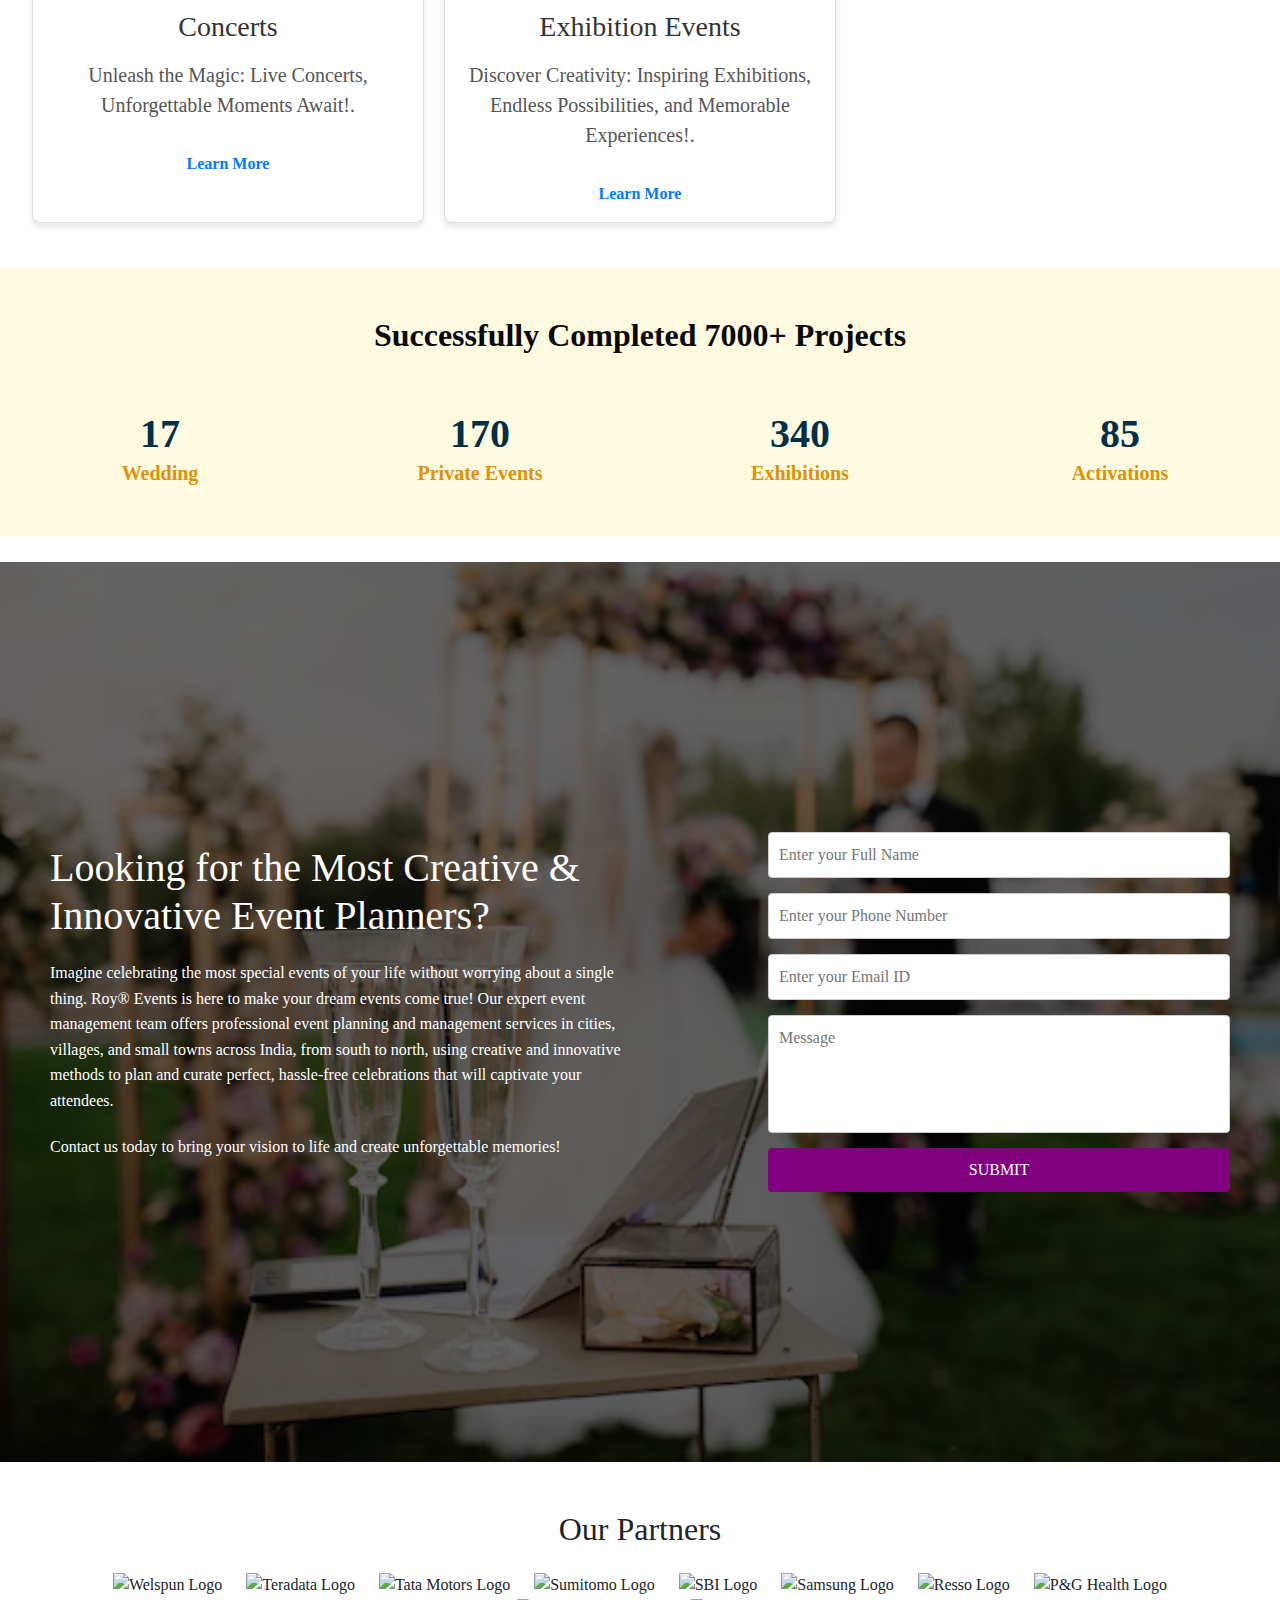
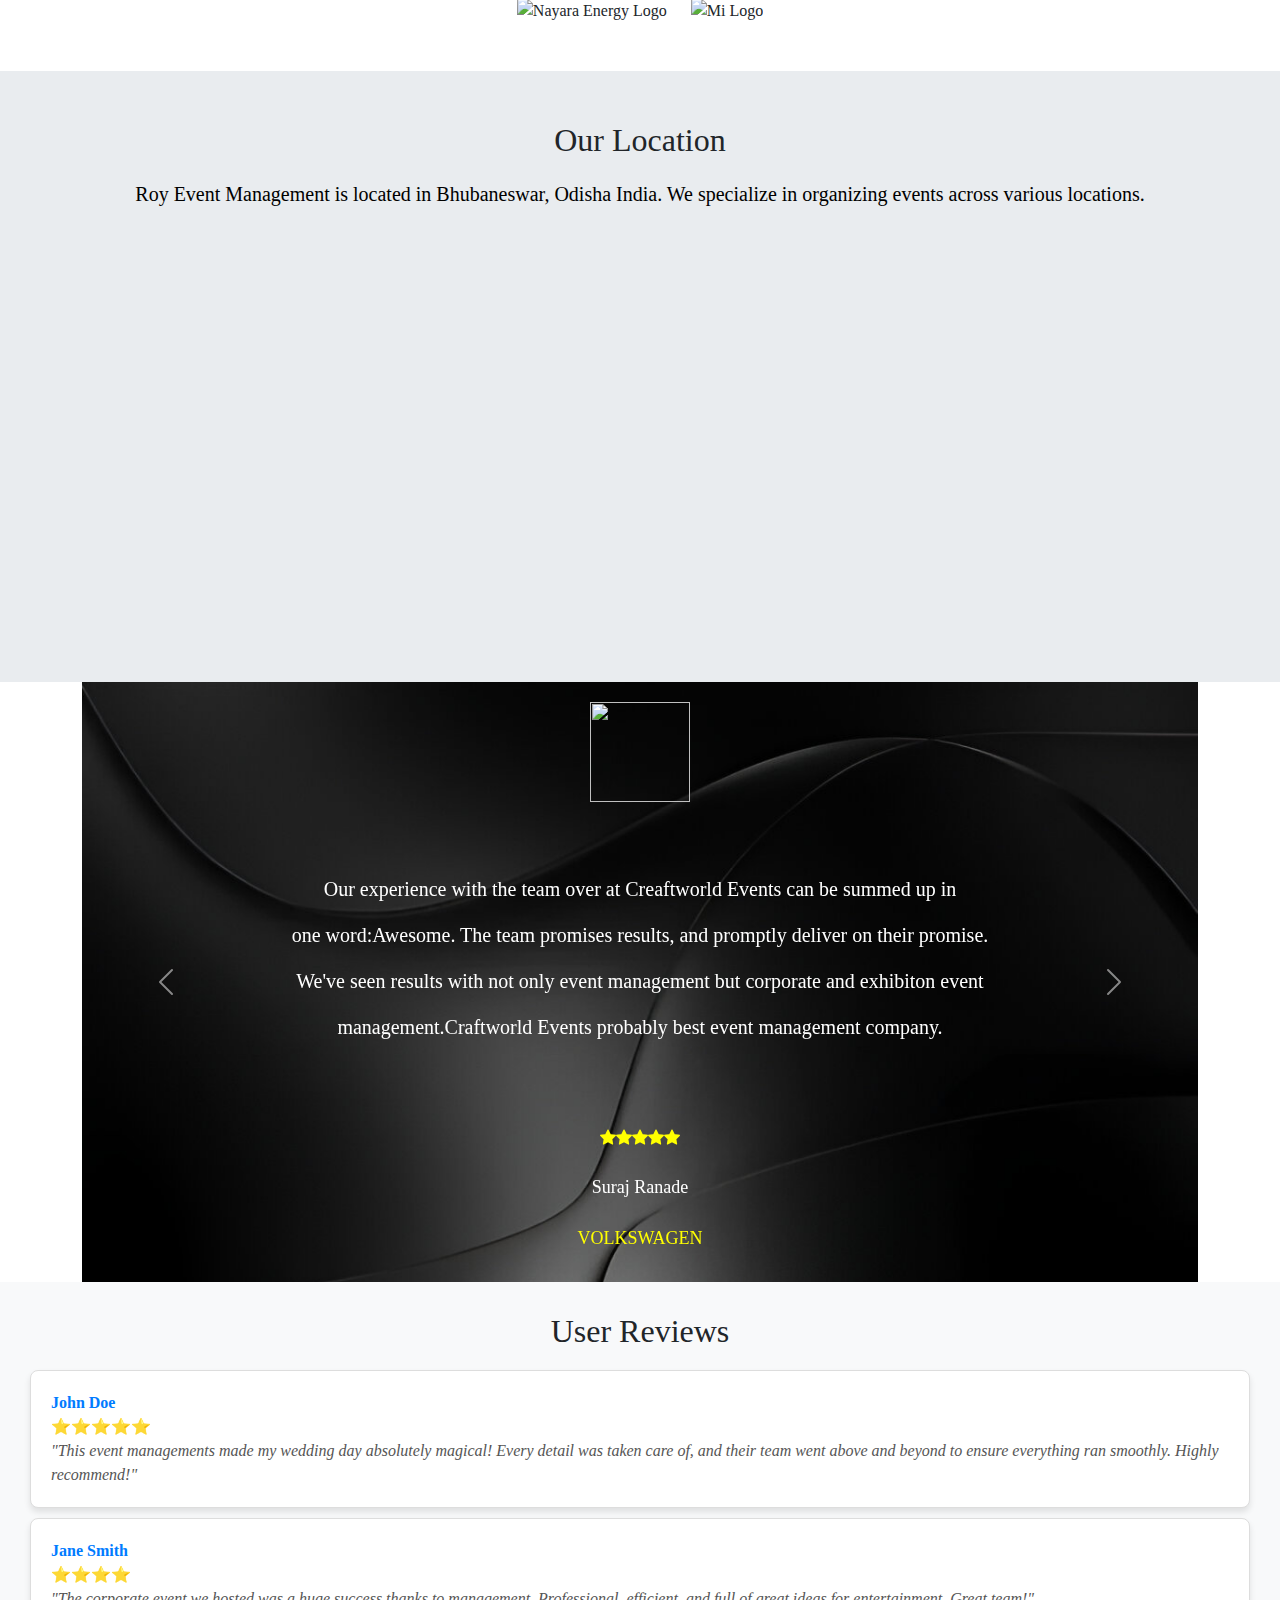
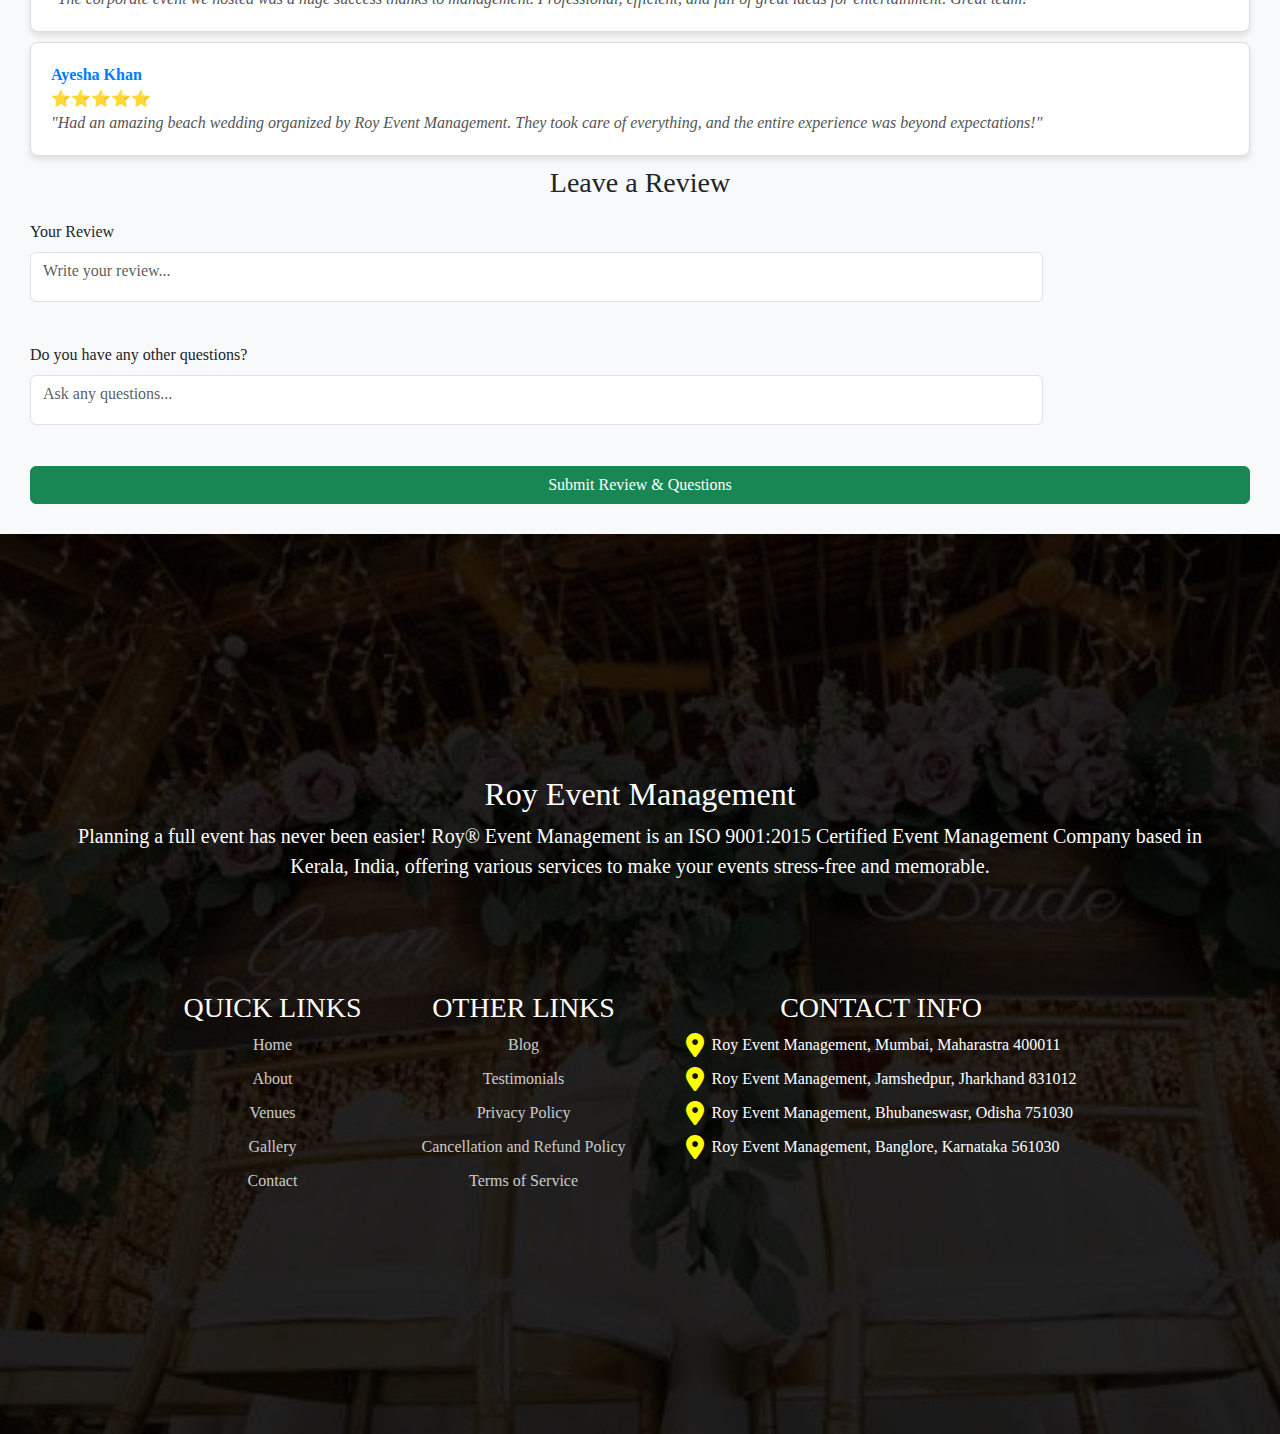
==== commit ee068351: "deleted the folder" ====
--- a/index.html
+++ b/index.html
@@ -29,7 +29,7 @@
   <link rel="preload" href="https://images.pexels.com/photos/169193/pexels-photo-169193.jpeg?auto=compress&cs=tinysrgb&w=1260&h=750&dpr=1" as="image">
   <link rel="preload" href="https://images.pexels.com/photos/16120220/pexels-photo-16120220/free-photo-of-wedding-reception-venue.jpeg?auto=compress&cs=tinysrgb&w=1260&h=750&dpr=1" as="image">
   
-  <link rel="stylesheet" href="/css/style.css">
+  <link rel="stylesheet" href="style.css">
 </head>
 <body>
 
@@ -455,7 +455,7 @@
   <!-- Bootstrap JS and dependencies -->
 
   <script src="https://code.jquery.com/jquery-3.6.0.min.js"></script>
-  <script src="/js/app.js"></script>
+  <script src="app.js"></script>
   
   <script src="https://cdn.jsdelivr.net/npm/bootstrap@5.3.3/dist/js/bootstrap.bundle.min.js" integrity="sha384-YvpcrYf0tY3lHB60NNkmXc5s9fDVZLESaAA55NDzOxhy9GkcIdslK1eN7N6jIeHz" crossorigin="anonymous"></script>
 
--- a/style.css
+++ b/style.css
@@ -0,0 +1,540 @@
+body {
+margin: 0;
+padding: 0;
+font-family: 'Times New Roman', Times, serif;
+}
+
+::-webkit-scrollbar {
+    width: 17px;
+}
+
+::-webkit-scrollbar-track {
+    background: linear-gradient(90deg, #f0f0f0, #ffffff); 
+    border-radius: 10px; 
+    box-shadow: inset 0 0 5px grey; 
+}
+
+::-webkit-scrollbar-thumb {
+    background: linear-gradient(90deg, #e921b1, #d919d6);
+    border-radius: 10px;
+    box-shadow: 0 20px 80px rgba(0, 0, 0, 0.3); 
+}
+
+::-webkit-scrollbar-thumb:hover {
+    background: linear-gradient(90deg, #d9534f, #c9302c); 
+}
+
+
+.partner-logo {
+max-height: 50px; /* Adjust as needed */
+max-width: 150px; /* Adjust as needed */ 
+}
+
+.carousel-item {
+background-image: url("/img/pixelcut-export.jpeg");
+width: 100%;
+height: 600px;
+background-size: cover;
+}
+
+.icon {
+display: flex;
+justify-content: center;
+margin-top: 20px;
+}
+
+p {
+font-size: 20px;
+color: white;
+}
+
+.icon1 {
+display: flex;
+justify-content: center;
+margin-top: 20px;
+}
+
+i {
+color: yellow;
+}
+
+.testimonial-author {
+text-align: center;
+font-size: 18px;
+color: white;
+}
+#aa{
+color:yellow;
+font-size: large;
+}
+
+
+footer {
+background: url('/img/lp-wedding-venue.jpg') no-repeat center center/cover ;
+color: #fff;
+padding: 20px 10px;
+display: flex;
+align-items: center;
+justify-content: center;
+height: 100vh;
+position: relative;
+}
+
+footer::before {
+content: "";
+position: absolute;
+top: 0;
+left: 0;
+width: 100%;
+height: 100%;
+background: rgba(0, 0, 0, 0.5);
+z-index: 1;
+}
+
+.footer-container {
+display: flex;
+flex-wrap: wrap;
+justify-content: center;
+text-align: center;
+padding: 20px;
+max-width: 1500px;
+width: 100%;
+position: relative;
+z-index: 2;
+gap: 100px;
+}
+
+.footer-container h2, h3 {
+margin-top: 10px;
+padding: 0px 20px;
+}
+
+.footer-container p, ul {
+margin: 0;
+padding: 0px 20px;
+list-style: none;
+}
+
+.footer-container a {
+text-decoration: none;
+color: #ccc;
+}
+
+.footer-container a:hover {
+color: #fff;
+}
+
+.links {
+display: flex;
+justify-content: center;
+padding: 0px;
+}
+
+.links div {
+margin-right: 20px;
+}
+
+ul li {
+margin-bottom: 10px;
+}
+
+.contact ul li {
+margin-bottom: 10px;
+display: flex;
+align-items: center;
+}
+
+.contact ul li img {
+width: 16px;
+height: 16px;
+margin-right: 8px;
+}
+
+.fas{
+padding-right: 8px;
+}
+.container-ayu {
+background: url('/img/wedding-glasses-wine-champagne-from-clear-crystal_419896-2891.png') no-repeat center center/cover;
+color: #fff;
+display: flex;
+align-items: center;
+justify-content: space-between;
+padding: 50px;
+height: 100vh;
+position: relative;
+}
+
+.container-ayu::before {
+content: "";
+position: absolute;
+top: 0;
+left: 0;
+width: 100%;
+height: 100%;
+background: rgba(0, 0, 0, 0.6);
+z-index: 1;
+}
+
+.text-content, .form-content {
+position: relative;
+z-index: 2;
+}
+
+.text-content {
+max-width: 50%;
+}
+
+.text-content h1 {
+font-size: 2.5em;
+margin-bottom: 20px;
+}
+
+.text-content p {
+font-size: 1em;
+line-height: 1.6;
+margin-bottom: 20px;
+}
+
+form {
+display: flex;
+flex-direction: column;
+gap: 15px;
+}
+
+form input, form textarea {
+padding: 10px;
+padding-right: 250px;
+border: 1px solid #ccc;
+border-radius: 4px;
+font-size: 1em;
+}
+
+form textarea {
+resize: none;
+}
+
+form button {
+padding: 10px;
+background-color: purple;
+color: #fff;
+border: none;
+border-radius: 4px;
+font-size: 1em;
+cursor: pointer;
+}
+
+form button:hover {
+background-color: darkviolet;
+}
+
+.services {
+display: grid;
+grid-template-columns: repeat(auto-fit, minmax(300px, 1fr));
+gap: 20px;
+padding: 2rem;
+}
+
+.service-card {
+background: #fff;
+border: 1px solid #ddd;
+border-radius: 8px;
+overflow: hidden;
+box-shadow: 0 4px 6px rgba(0, 0, 0, 0.1);
+text-align: center;
+transition: transform 0.3s ease, box-shadow 0.3s ease;
+}
+
+.service-card img {
+width: 100%;
+height: 200px;
+object-fit: cover;
+padding: 10px;
+margin: 10px;
+
+
+}
+
+.service-card h3 {
+margin: 1rem 0;
+color:#333;
+}
+
+.service-card p {
+padding: 0 1rem;
+color:#555;
+}
+
+.service-card a {
+display: inline-block;
+margin: 1rem;
+color: #007bff;
+text-decoration: none;
+font-weight: bold;
+}
+
+.service-card:hover {
+transform: translateY(-15px);
+box-shadow: 0 6px 12px rgba(0, 0, 0, 0.15);
+}
+
+html {
+scroll-behavior: smooth;
+}
+
+.review-question-section {
+background-color: #f8f9fa;
+padding: 30px;
+}
+
+.review-question-section h2, .review-question-section h3 {
+text-align: center;
+margin-bottom: 20px;
+}
+
+.review-question-section textarea {
+width: 83%;
+height: 50px;
+margin-bottom: 10px;
+}
+
+.location-section {
+background-color: #e9ecef;
+padding: 50px 0;
+text-align: center;
+}
+
+.location-section h2 {
+margin-bottom: 20px;
+}
+
+.review-card {
+background-color: #fff;
+border: 1px solid #ddd;
+padding: 20px;
+margin: 10px 0;
+border-radius: 8px;
+box-shadow: 0 4px 6px rgba(0, 0, 0, 0.1);
+}
+
+.review-card .review-author {
+font-weight: bold;
+color: #007bff;
+}
+
+.review-card .review-text {
+color: #555;
+font-style: italic;
+}
+
+.review-card .review-rating {
+color: #f39c12;
+}
+
+*{
+box-sizing: border-box;
+}
+
+
+.bg-1{
+background-image: url(https://images.pexels.com/photos/29775304/pexels-photo-29775304/free-photo-of-outdoor-event-sound-and-lighting-setup-at-sunset.jpeg?auto=compress&cs=tinysrgb&w=1260&h=750&dpr=1);
+}
+
+.bg-2{
+background-image: url(https://images.pexels.com/photos/169193/pexels-photo-169193.jpeg?auto=compress&cs=tinysrgb&w=1260&h=750&dpr=1);
+}
+
+.bg-3{
+background-image: url(https://images.pexels.com/photos/16120220/pexels-photo-16120220/free-photo-of-wedding-reception-venue.jpeg?auto=compress&cs=tinysrgb&w=1260&h=750&dpr=1); 
+}
+
+.id1{
+background-color: rgba(2, 13, 2, 0.3);
+}
+
+.hbrand{
+font-family:fantasy;
+}
+
+.carousel-image{
+height: 100vh;
+background-repeat: no-repeat;
+background-position: center;
+background-size: cover;
+background-color: rgba(0, 0, 0, 0.5);
+}
+
+.overlay {
+position: absolute;
+top: 0;
+left: 0;
+width: 100%;
+height: 100%;
+background-color: rgba(0, 0, 0, 0.5);
+z-index: 1;
+}
+
+.navbar-toggler{
+color: white;
+background-color: aliceblue;
+}
+
+#nav-it{
+font-size: 1.1rem;
+font-weight: 6rem;
+text-align: center;
+color: rgb(247, 241, 241);
+}
+
+.nav-link {
+color: white;
+transition: color 0.3s ease, background-color 0.3s ease; 
+}
+
+.nav-link:hover {
+color: #4f9ba3; 
+background-color: rgba(255, 255, 255, 0.1);
+border-radius: 5px; 
+}
+
+
+.dropdown-menu {
+background-color: rgba(0, 0, 0, 0.6);
+transition: background-color 0.3s ease, transform 0.3s ease; 
+}
+
+
+.dropdown-item{
+color: white;
+}
+.dropdown-item:hover {
+color: #4f9ba3;
+background-color: rgba(215, 202, 202, 0.368);
+}
+
+.carousel-image {
+background-size: 100%;
+background-position: center;
+animation: zoomInTransform 6s infinite;
+}
+
+@keyframes zoomInTransform {
+from{
+background-size: 100%; 
+}
+to {
+background-size: 120%; 
+}
+}
+
+.content {
+margin-top: 170px;
+margin-bottom: 30px;
+padding: 20px;
+position: relative;
+z-index: 2;
+color: white;
+}
+
+.content .hc{
+font-family: 'Times New Roman', Times, serif;
+font-weight: 400;
+font-style: normal;
+}
+
+.innercontent {
+overflow: visible; 
+}
+
+.innercontent p {
+font-family: 'Times New Roman', Times, serif;
+font-optical-sizing: auto;
+font-weight: 446;
+font-style: normal;
+}
+
+.elementor-grid-item{
+display: inline-block;
+}
+
+.elementor-grid-item i{
+color: white;
+font-size: 1.5rem;
+padding-right: 1.1rem;
+margin: 25% auto;
+}
+.secondh{
+font-family: 'Times New Roman', Times, serif;
+font-size: 2em;
+padding-bottom: 4px;
+}
+
+.gallery {
+padding: 50px 20px;
+}
+
+
+.gallery img {
+border-radius: 10px; 
+box-shadow: 0 4px 6px rgba(0, 0, 0, 0.1); 
+max-width: 100%; 
+transition: transform 0.3s ease;
+}
+
+
+.img-wrapper img:hover {
+transform: scale(1.05); 
+}
+
+.gallery span {
+font-family:'Times New Roman', Times, serif ;
+font-size: 1rem;
+font-weight: bold;
+color: #333;
+}
+.img-fluid {
+width: 100%;
+height: 300px;
+object-fit: cover;
+}
+
+.img-wrapper .col-md-2 {
+min-height: 200px;
+}
+
+
+.counter-section{
+background-color: #121212;
+color: #f8f9fa;
+font-family: 'Times New Roman', Times, serif;
+text-align: center;
+display: block;
+justify-content: center;
+align-items: center;
+margin-top: 1%;
+margin-bottom: 2%;
+}
+
+.count {
+font-size: 2.5rem;
+font-weight: bold;
+}
+.label {
+font-size: 1rem;
+color: #e0a899;
+}
+.fw-bold{
+font-family: 'Times New Roman', Times, serif ;
+}
+
+.countcolor{
+font-family:'Times New Roman', Times, serif ;
+font-weight: bold;
+font-size: 1.2em;
+color: rgb(224, 146, 1);
+}
+
+.txt-1{
+font-family: 'Times New Roman', Times, serif;
+color: #023047;
+font-weight: 600;
+}
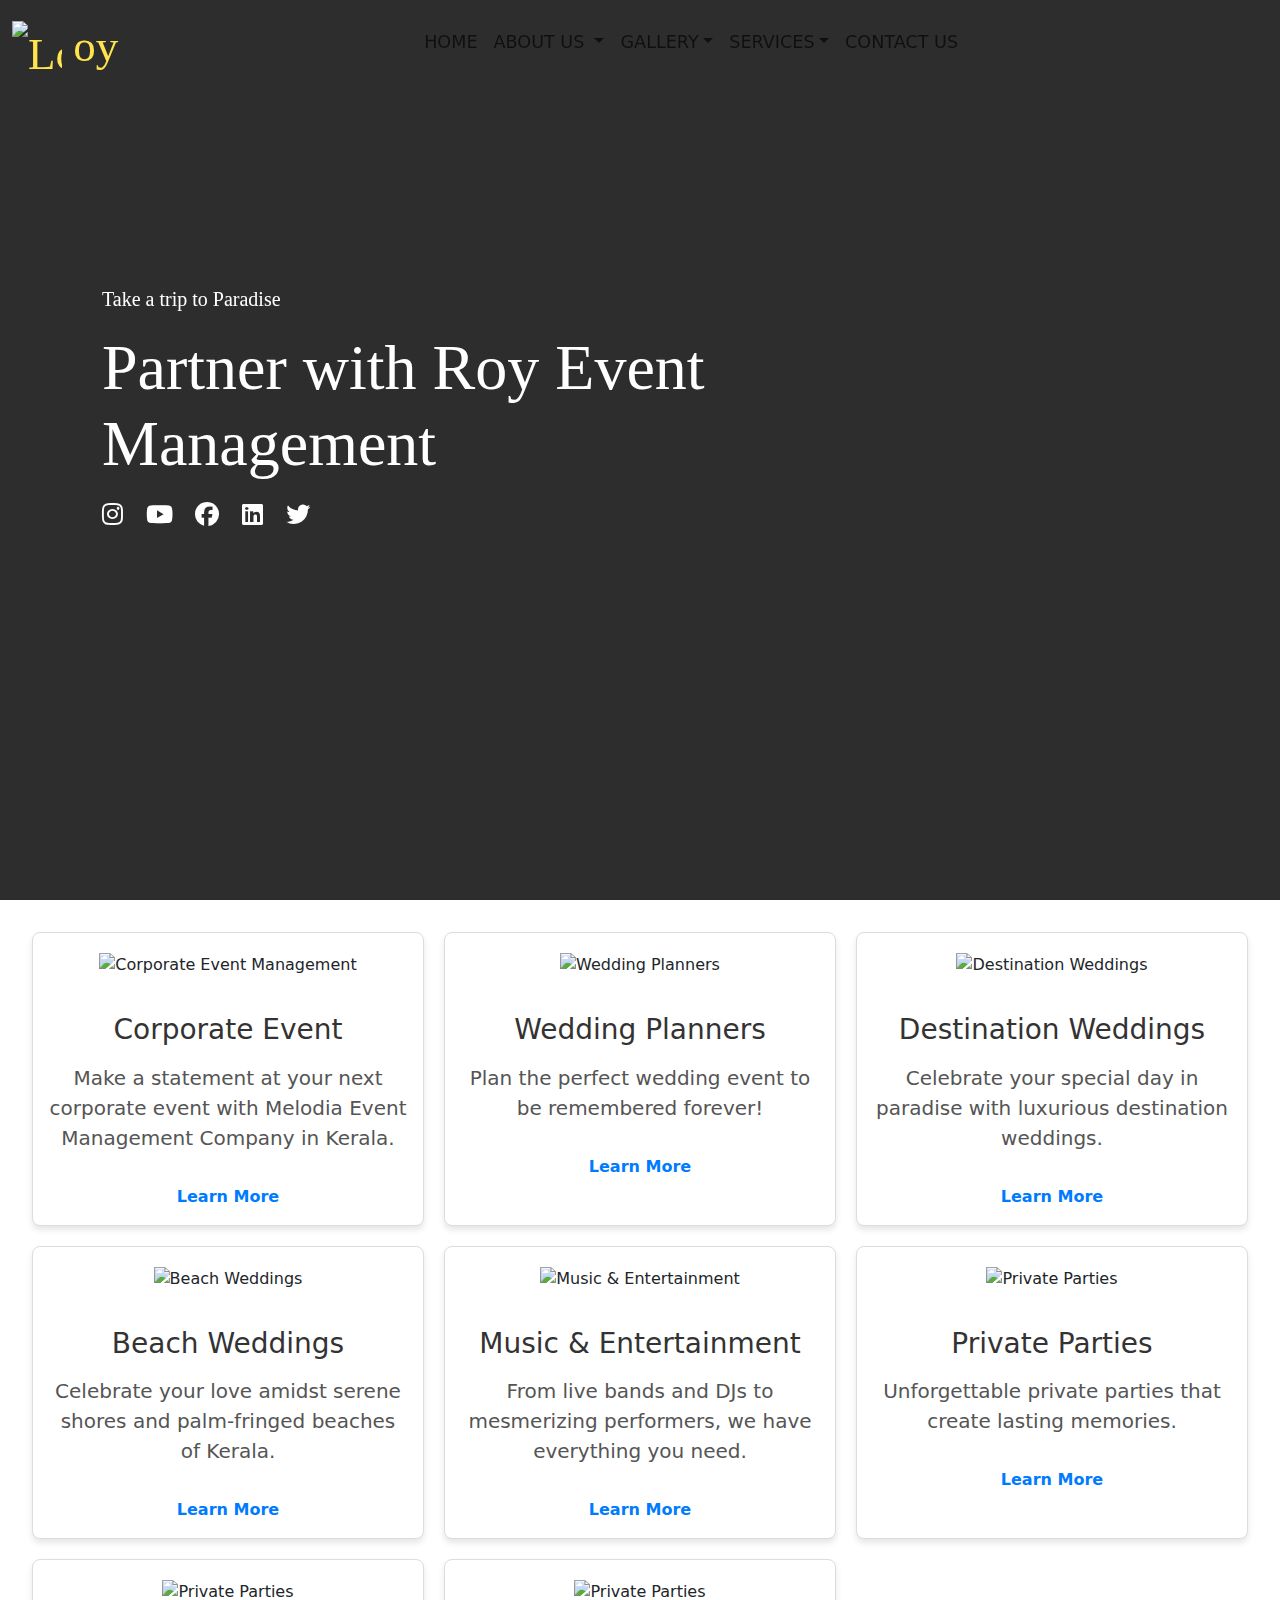
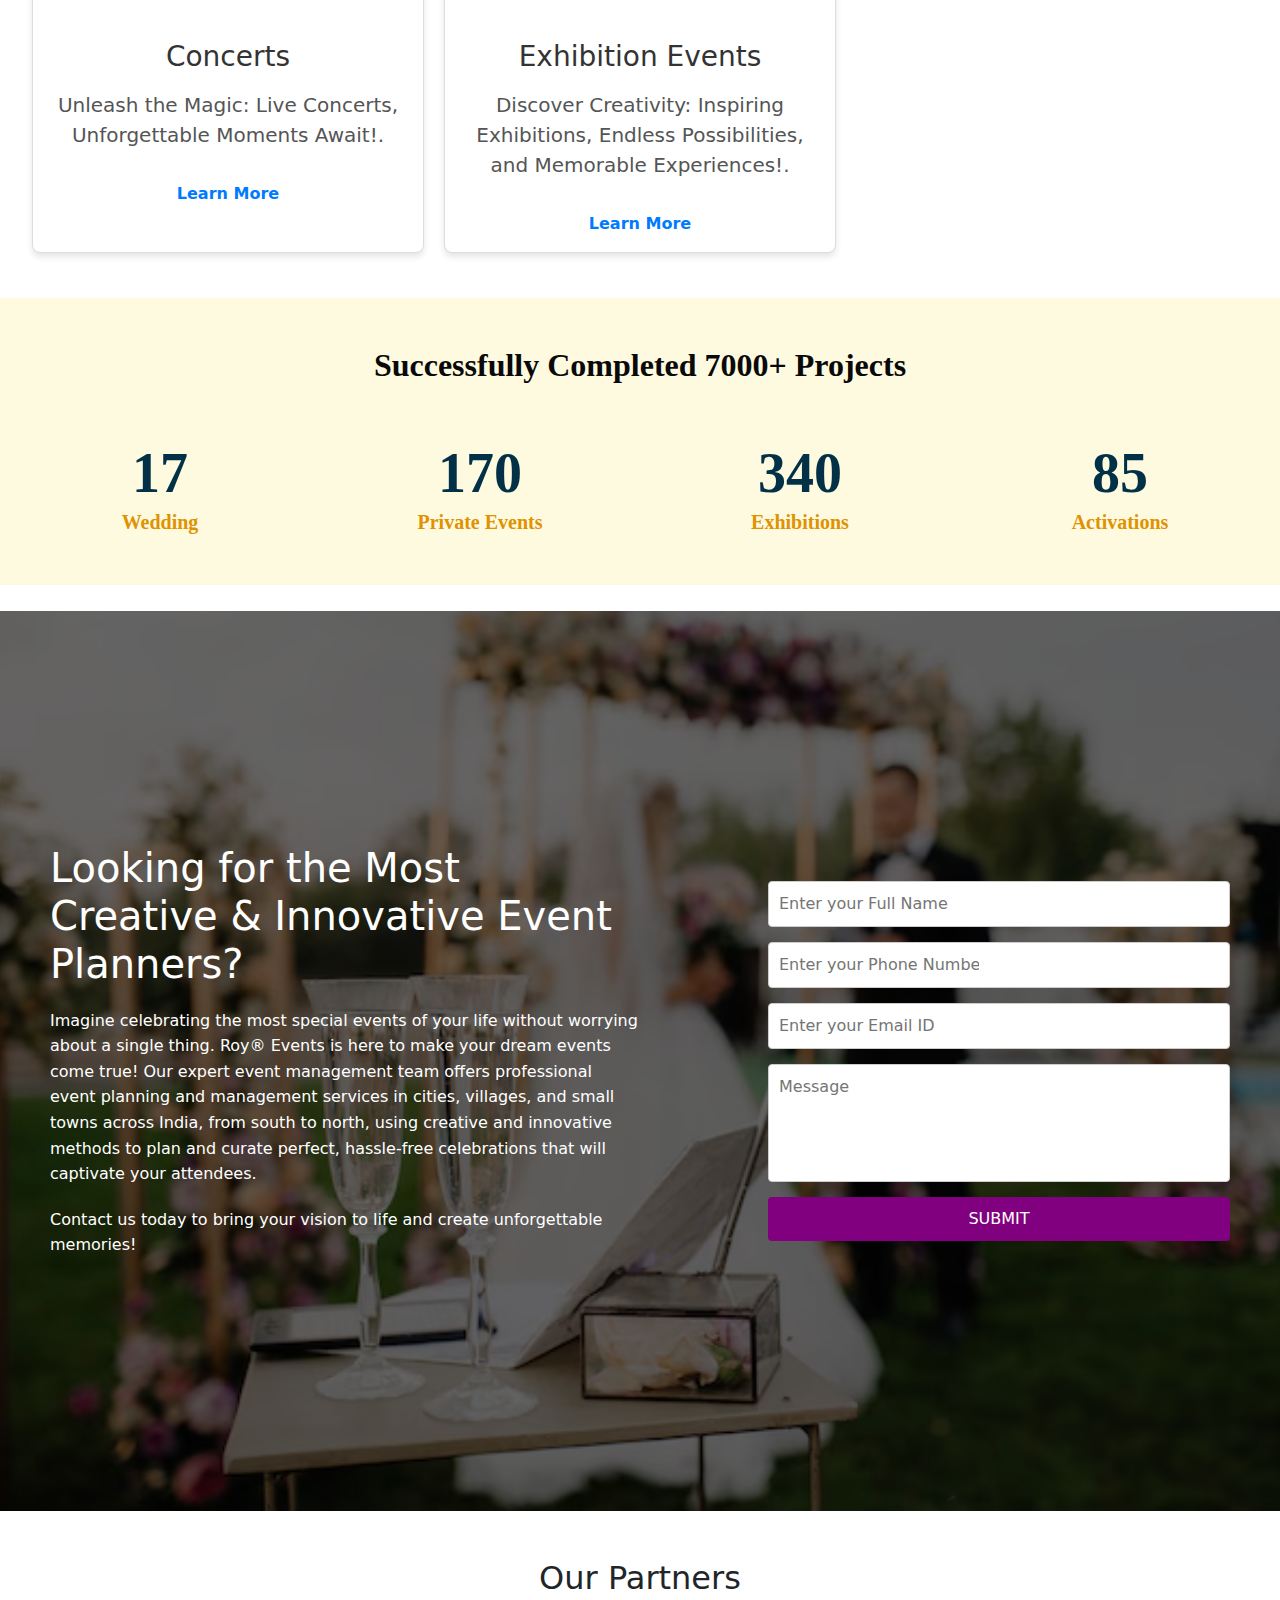
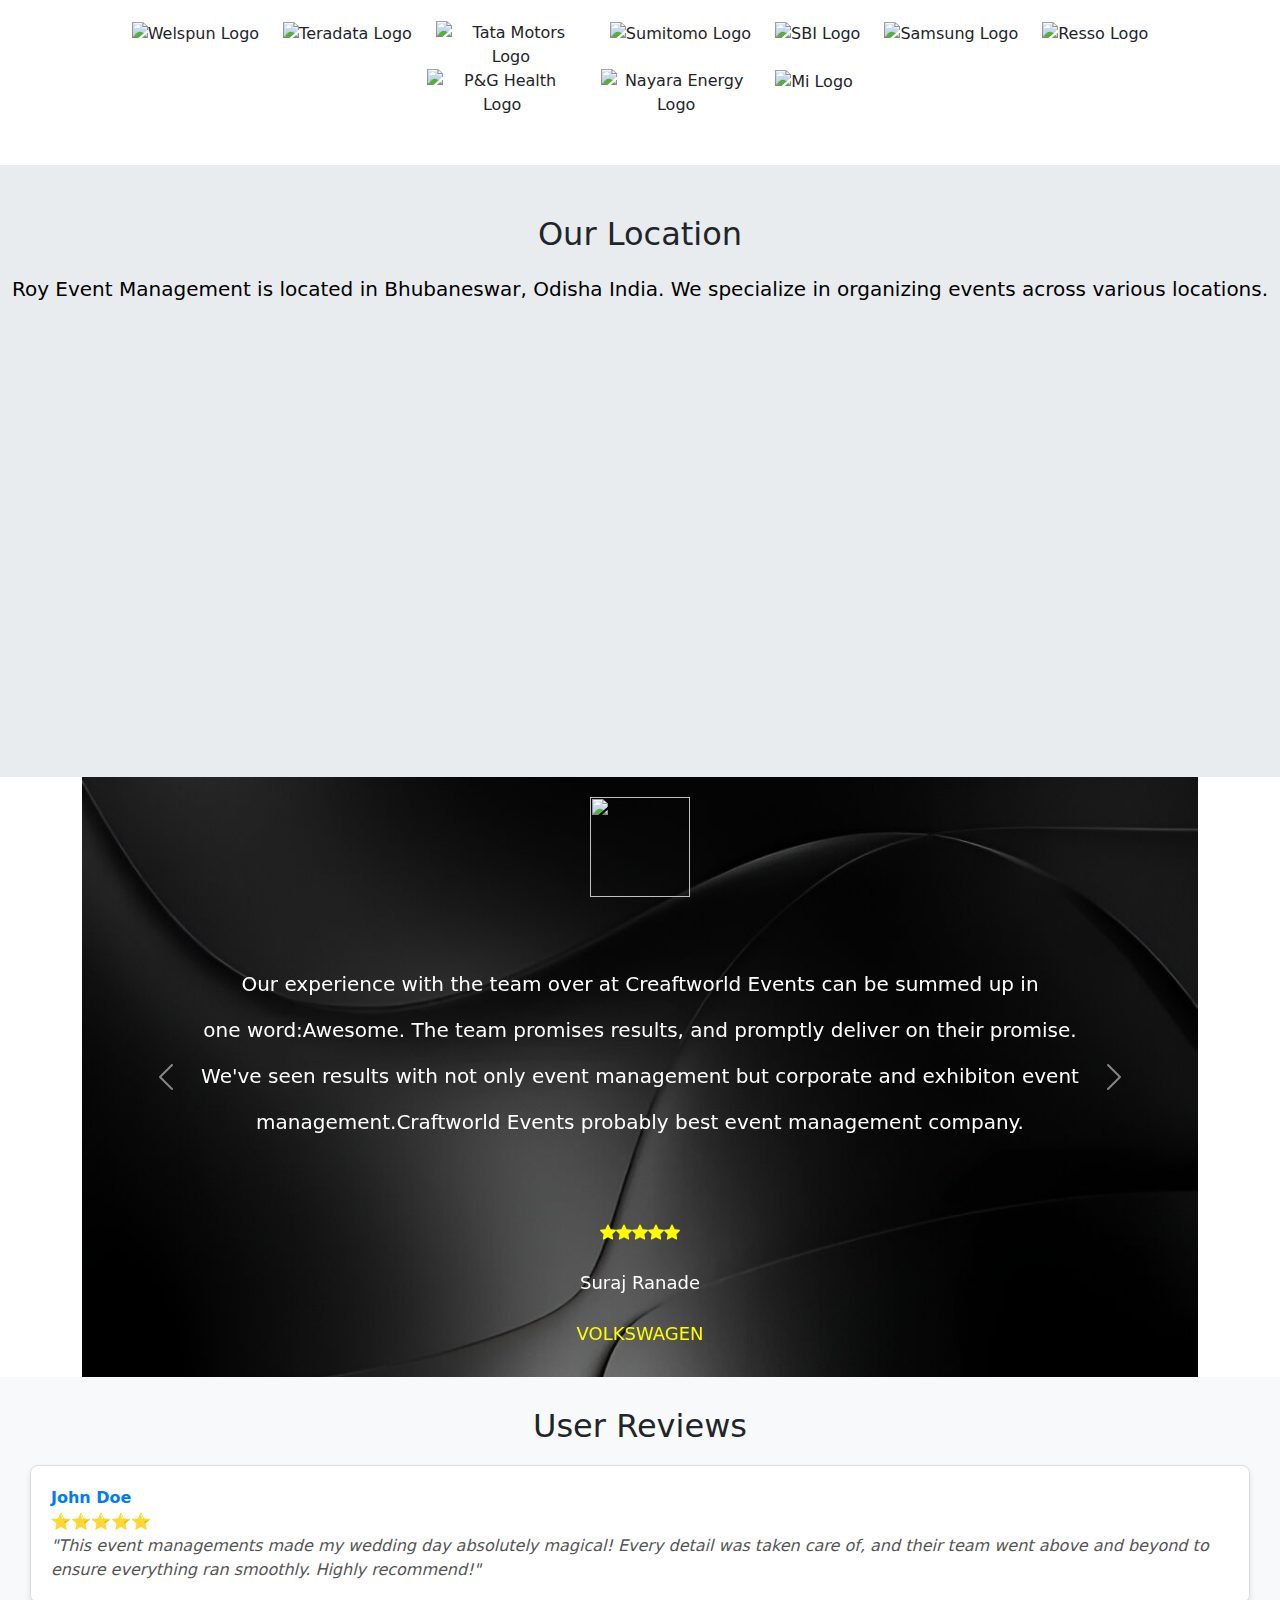
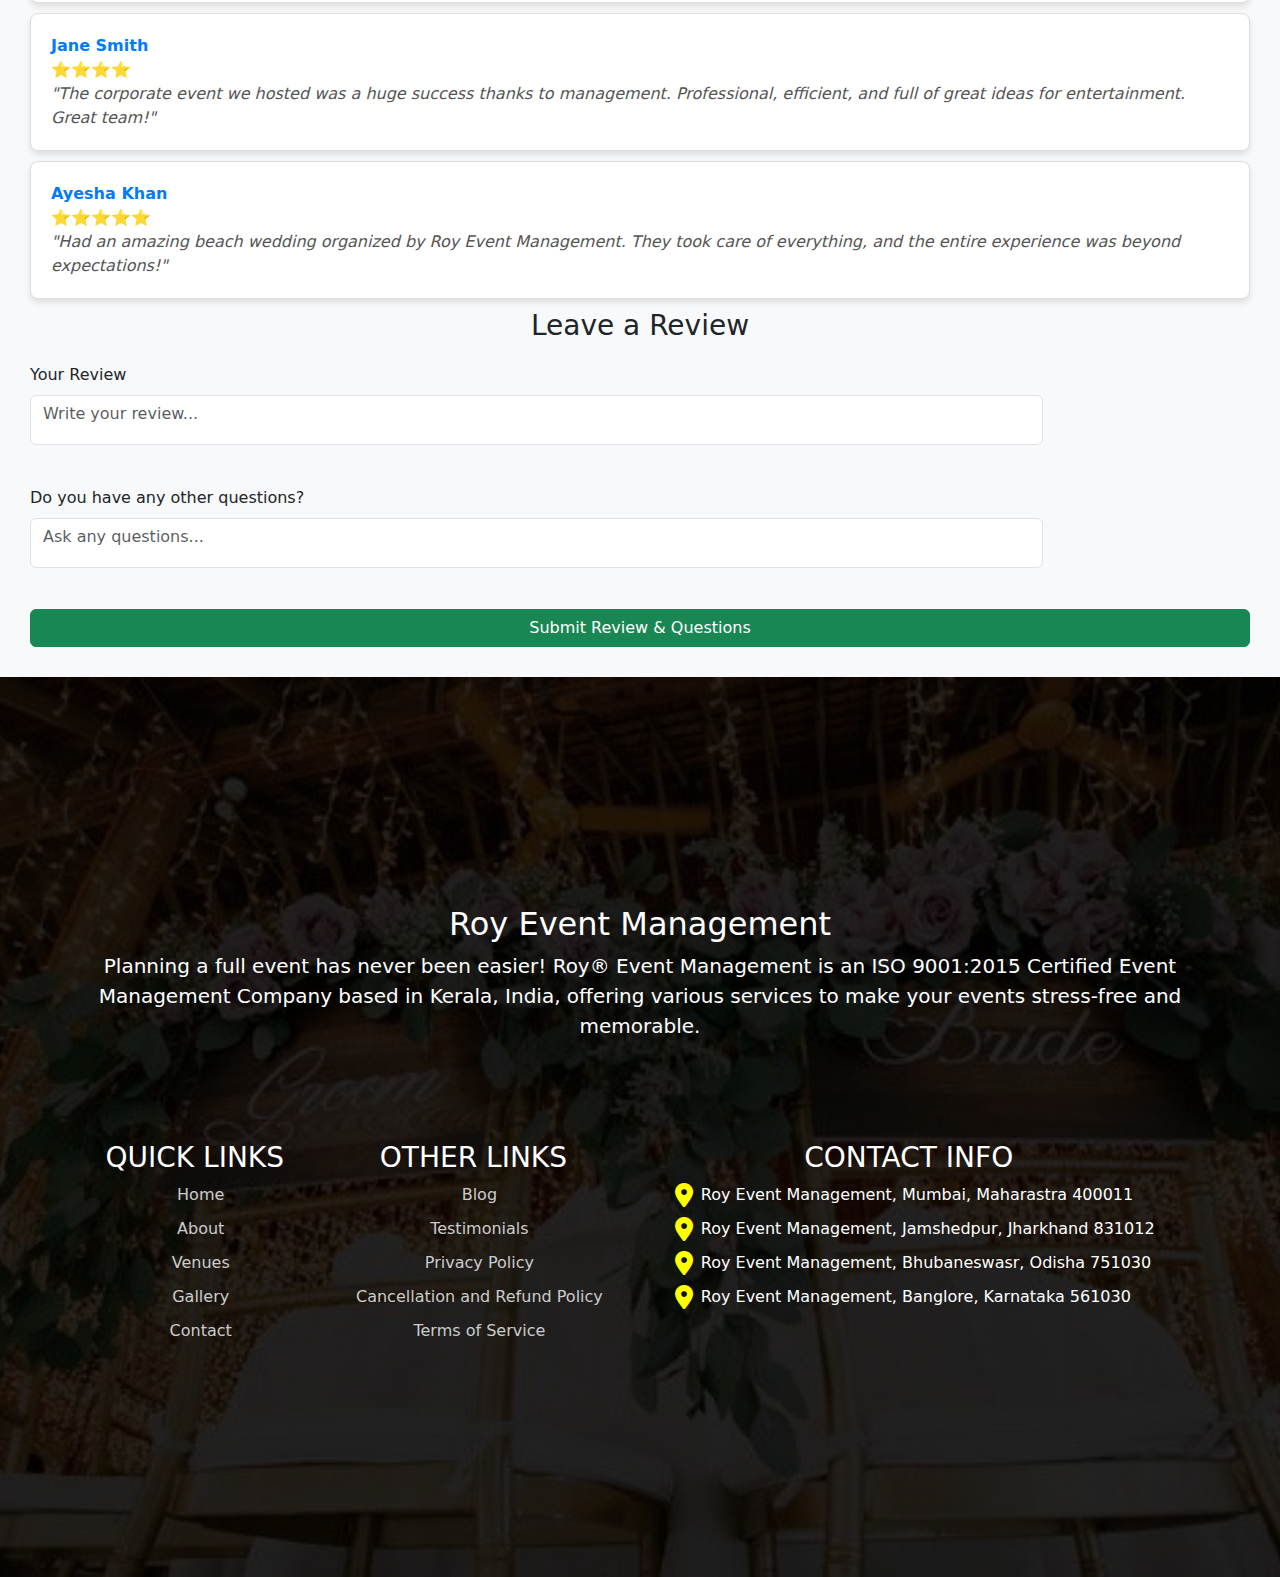
==== commit d859d428: "name chnged" ====
--- a/index.html
+++ b/index.html
@@ -5,6 +5,9 @@
   <meta name="viewport" content="width=device-width, initial-scale=1.0" />
 
   <title>Roy Event Management</title>
+
+  <link rel="stylesheet" href="styles.css">
+
   <link rel="icon" href="https://static.vecteezy.com/system/resources/thumbnails/032/699/938/small_2x/gold-letter-r-png.png" type="image/x-icon">
 
   <script src="https://code.jquery.com/jquery-3.6.0.min.js"></script>
@@ -29,7 +32,6 @@
   <link rel="preload" href="https://images.pexels.com/photos/169193/pexels-photo-169193.jpeg?auto=compress&cs=tinysrgb&w=1260&h=750&dpr=1" as="image">
   <link rel="preload" href="https://images.pexels.com/photos/16120220/pexels-photo-16120220/free-photo-of-wedding-reception-venue.jpeg?auto=compress&cs=tinysrgb&w=1260&h=750&dpr=1" as="image">
   
-  <link rel="stylesheet" href="style.css">
 </head>
 <body>
 
--- a/styles.css
+++ b/styles.css
@@ -0,0 +1,540 @@
+body {
+margin: 0;
+padding: 0;
+font-family: 'Times New Roman', Times, serif;
+}
+
+::-webkit-scrollbar {
+    width: 17px;
+}
+
+::-webkit-scrollbar-track {
+    background: linear-gradient(90deg, #f0f0f0, #ffffff); 
+    border-radius: 10px; 
+    box-shadow: inset 0 0 5px grey; 
+}
+
+::-webkit-scrollbar-thumb {
+    background: linear-gradient(90deg, #e921b1, #d919d6);
+    border-radius: 10px;
+    box-shadow: 0 20px 80px rgba(0, 0, 0, 0.3); 
+}
+
+::-webkit-scrollbar-thumb:hover {
+    background: linear-gradient(90deg, #d9534f, #c9302c); 
+}
+
+
+.partner-logo {
+max-height: 50px; /* Adjust as needed */
+max-width: 150px; /* Adjust as needed */ 
+}
+
+.carousel-item {
+background-image: url("/img/pixelcut-export.jpeg");
+width: 100%;
+height: 600px;
+background-size: cover;
+}
+
+.icon {
+display: flex;
+justify-content: center;
+margin-top: 20px;
+}
+
+p {
+font-size: 20px;
+color: white;
+}
+
+.icon1 {
+display: flex;
+justify-content: center;
+margin-top: 20px;
+}
+
+i {
+color: yellow;
+}
+
+.testimonial-author {
+text-align: center;
+font-size: 18px;
+color: white;
+}
+#aa{
+color:yellow;
+font-size: large;
+}
+
+
+footer {
+background: url('/img/lp-wedding-venue.jpg') no-repeat center center/cover ;
+color: #fff;
+padding: 20px 10px;
+display: flex;
+align-items: center;
+justify-content: center;
+height: 100vh;
+position: relative;
+}
+
+footer::before {
+content: "";
+position: absolute;
+top: 0;
+left: 0;
+width: 100%;
+height: 100%;
+background: rgba(0, 0, 0, 0.5);
+z-index: 1;
+}
+
+.footer-container {
+display: flex;
+flex-wrap: wrap;
+justify-content: center;
+text-align: center;
+padding: 20px;
+max-width: 1500px;
+width: 100%;
+position: relative;
+z-index: 2;
+gap: 100px;
+}
+
+.footer-container h2, h3 {
+margin-top: 10px;
+padding: 0px 20px;
+}
+
+.footer-container p, ul {
+margin: 0;
+padding: 0px 20px;
+list-style: none;
+}
+
+.footer-container a {
+text-decoration: none;
+color: #ccc;
+}
+
+.footer-container a:hover {
+color: #fff;
+}
+
+.links {
+display: flex;
+justify-content: center;
+padding: 0px;
+}
+
+.links div {
+margin-right: 20px;
+}
+
+ul li {
+margin-bottom: 10px;
+}
+
+.contact ul li {
+margin-bottom: 10px;
+display: flex;
+align-items: center;
+}
+
+.contact ul li img {
+width: 16px;
+height: 16px;
+margin-right: 8px;
+}
+
+.fas{
+padding-right: 8px;
+}
+.container-ayu {
+background: url('/img/wedding-glasses-wine-champagne-from-clear-crystal_419896-2891.png') no-repeat center center/cover;
+color: #fff;
+display: flex;
+align-items: center;
+justify-content: space-between;
+padding: 50px;
+height: 100vh;
+position: relative;
+}
+
+.container-ayu::before {
+content: "";
+position: absolute;
+top: 0;
+left: 0;
+width: 100%;
+height: 100%;
+background: rgba(0, 0, 0, 0.6);
+z-index: 1;
+}
+
+.text-content, .form-content {
+position: relative;
+z-index: 2;
+}
+
+.text-content {
+max-width: 50%;
+}
+
+.text-content h1 {
+font-size: 2.5em;
+margin-bottom: 20px;
+}
+
+.text-content p {
+font-size: 1em;
+line-height: 1.6;
+margin-bottom: 20px;
+}
+
+form {
+display: flex;
+flex-direction: column;
+gap: 15px;
+}
+
+form input, form textarea {
+padding: 10px;
+padding-right: 250px;
+border: 1px solid #ccc;
+border-radius: 4px;
+font-size: 1em;
+}
+
+form textarea {
+resize: none;
+}
+
+form button {
+padding: 10px;
+background-color: purple;
+color: #fff;
+border: none;
+border-radius: 4px;
+font-size: 1em;
+cursor: pointer;
+}
+
+form button:hover {
+background-color: darkviolet;
+}
+
+.services {
+display: grid;
+grid-template-columns: repeat(auto-fit, minmax(300px, 1fr));
+gap: 20px;
+padding: 2rem;
+}
+
+.service-card {
+background: #fff;
+border: 1px solid #ddd;
+border-radius: 8px;
+overflow: hidden;
+box-shadow: 0 4px 6px rgba(0, 0, 0, 0.1);
+text-align: center;
+transition: transform 0.3s ease, box-shadow 0.3s ease;
+}
+
+.service-card img {
+width: 100%;
+height: 200px;
+object-fit: cover;
+padding: 10px;
+margin: 10px;
+
+
+}
+
+.service-card h3 {
+margin: 1rem 0;
+color:#333;
+}
+
+.service-card p {
+padding: 0 1rem;
+color:#555;
+}
+
+.service-card a {
+display: inline-block;
+margin: 1rem;
+color: #007bff;
+text-decoration: none;
+font-weight: bold;
+}
+
+.service-card:hover {
+transform: translateY(-15px);
+box-shadow: 0 6px 12px rgba(0, 0, 0, 0.15);
+}
+
+html {
+scroll-behavior: smooth;
+}
+
+.review-question-section {
+background-color: #f8f9fa;
+padding: 30px;
+}
+
+.review-question-section h2, .review-question-section h3 {
+text-align: center;
+margin-bottom: 20px;
+}
+
+.review-question-section textarea {
+width: 83%;
+height: 50px;
+margin-bottom: 10px;
+}
+
+.location-section {
+background-color: #e9ecef;
+padding: 50px 0;
+text-align: center;
+}
+
+.location-section h2 {
+margin-bottom: 20px;
+}
+
+.review-card {
+background-color: #fff;
+border: 1px solid #ddd;
+padding: 20px;
+margin: 10px 0;
+border-radius: 8px;
+box-shadow: 0 4px 6px rgba(0, 0, 0, 0.1);
+}
+
+.review-card .review-author {
+font-weight: bold;
+color: #007bff;
+}
+
+.review-card .review-text {
+color: #555;
+font-style: italic;
+}
+
+.review-card .review-rating {
+color: #f39c12;
+}
+
+*{
+box-sizing: border-box;
+}
+
+
+.bg-1{
+background-image: url(https://images.pexels.com/photos/29775304/pexels-photo-29775304/free-photo-of-outdoor-event-sound-and-lighting-setup-at-sunset.jpeg?auto=compress&cs=tinysrgb&w=1260&h=750&dpr=1);
+}
+
+.bg-2{
+background-image: url(https://images.pexels.com/photos/169193/pexels-photo-169193.jpeg?auto=compress&cs=tinysrgb&w=1260&h=750&dpr=1);
+}
+
+.bg-3{
+background-image: url(https://images.pexels.com/photos/16120220/pexels-photo-16120220/free-photo-of-wedding-reception-venue.jpeg?auto=compress&cs=tinysrgb&w=1260&h=750&dpr=1); 
+}
+
+.id1{
+background-color: rgba(2, 13, 2, 0.3);
+}
+
+.hbrand{
+font-family:fantasy;
+}
+
+.carousel-image{
+height: 100vh;
+background-repeat: no-repeat;
+background-position: center;
+background-size: cover;
+background-color: rgba(0, 0, 0, 0.5);
+}
+
+.overlay {
+position: absolute;
+top: 0;
+left: 0;
+width: 100%;
+height: 100%;
+background-color: rgba(0, 0, 0, 0.5);
+z-index: 1;
+}
+
+.navbar-toggler{
+color: white;
+background-color: aliceblue;
+}
+
+#nav-it{
+font-size: 1.1rem;
+font-weight: 6rem;
+text-align: center;
+color: rgb(247, 241, 241);
+}
+
+.nav-link {
+color: white;
+transition: color 0.3s ease, background-color 0.3s ease; 
+}
+
+.nav-link:hover {
+color: #4f9ba3; 
+background-color: rgba(255, 255, 255, 0.1);
+border-radius: 5px; 
+}
+
+
+.dropdown-menu {
+background-color: rgba(0, 0, 0, 0.6);
+transition: background-color 0.3s ease, transform 0.3s ease; 
+}
+
+
+.dropdown-item{
+color: white;
+}
+.dropdown-item:hover {
+color: #4f9ba3;
+background-color: rgba(215, 202, 202, 0.368);
+}
+
+.carousel-image {
+background-size: 100%;
+background-position: center;
+animation: zoomInTransform 6s infinite;
+}
+
+@keyframes zoomInTransform {
+from{
+background-size: 100%; 
+}
+to {
+background-size: 120%; 
+}
+}
+
+.content {
+margin-top: 170px;
+margin-bottom: 30px;
+padding: 20px;
+position: relative;
+z-index: 2;
+color: white;
+}
+
+.content .hc{
+font-family: 'Times New Roman', Times, serif;
+font-weight: 400;
+font-style: normal;
+}
+
+.innercontent {
+overflow: visible; 
+}
+
+.innercontent p {
+font-family: 'Times New Roman', Times, serif;
+font-optical-sizing: auto;
+font-weight: 446;
+font-style: normal;
+}
+
+.elementor-grid-item{
+display: inline-block;
+}
+
+.elementor-grid-item i{
+color: white;
+font-size: 1.5rem;
+padding-right: 1.1rem;
+margin: 25% auto;
+}
+.secondh{
+font-family: 'Times New Roman', Times, serif;
+font-size: 2em;
+padding-bottom: 4px;
+}
+
+.gallery {
+padding: 50px 20px;
+}
+
+
+.gallery img {
+border-radius: 10px; 
+box-shadow: 0 4px 6px rgba(0, 0, 0, 0.1); 
+max-width: 100%; 
+transition: transform 0.3s ease;
+}
+
+
+.img-wrapper img:hover {
+transform: scale(1.05); 
+}
+
+.gallery span {
+font-family:'Times New Roman', Times, serif ;
+font-size: 1rem;
+font-weight: bold;
+color: #333;
+}
+.img-fluid {
+width: 100%;
+height: 300px;
+object-fit: cover;
+}
+
+.img-wrapper .col-md-2 {
+min-height: 200px;
+}
+
+
+.counter-section{
+background-color: #121212;
+color: #f8f9fa;
+font-family: 'Times New Roman', Times, serif;
+text-align: center;
+display: block;
+justify-content: center;
+align-items: center;
+margin-top: 1%;
+margin-bottom: 2%;
+}
+
+.count {
+font-size: 2.5rem;
+font-weight: bold;
+}
+.label {
+font-size: 1rem;
+color: #e0a899;
+}
+.fw-bold{
+font-family: 'Times New Roman', Times, serif ;
+}
+
+.countcolor{
+font-family:'Times New Roman', Times, serif ;
+font-weight: bold;
+font-size: 1.2em;
+color: rgb(224, 146, 1);
+}
+
+.txt-1{
+font-family: 'Times New Roman', Times, serif;
+color: #023047;
+font-weight: 600;
+}
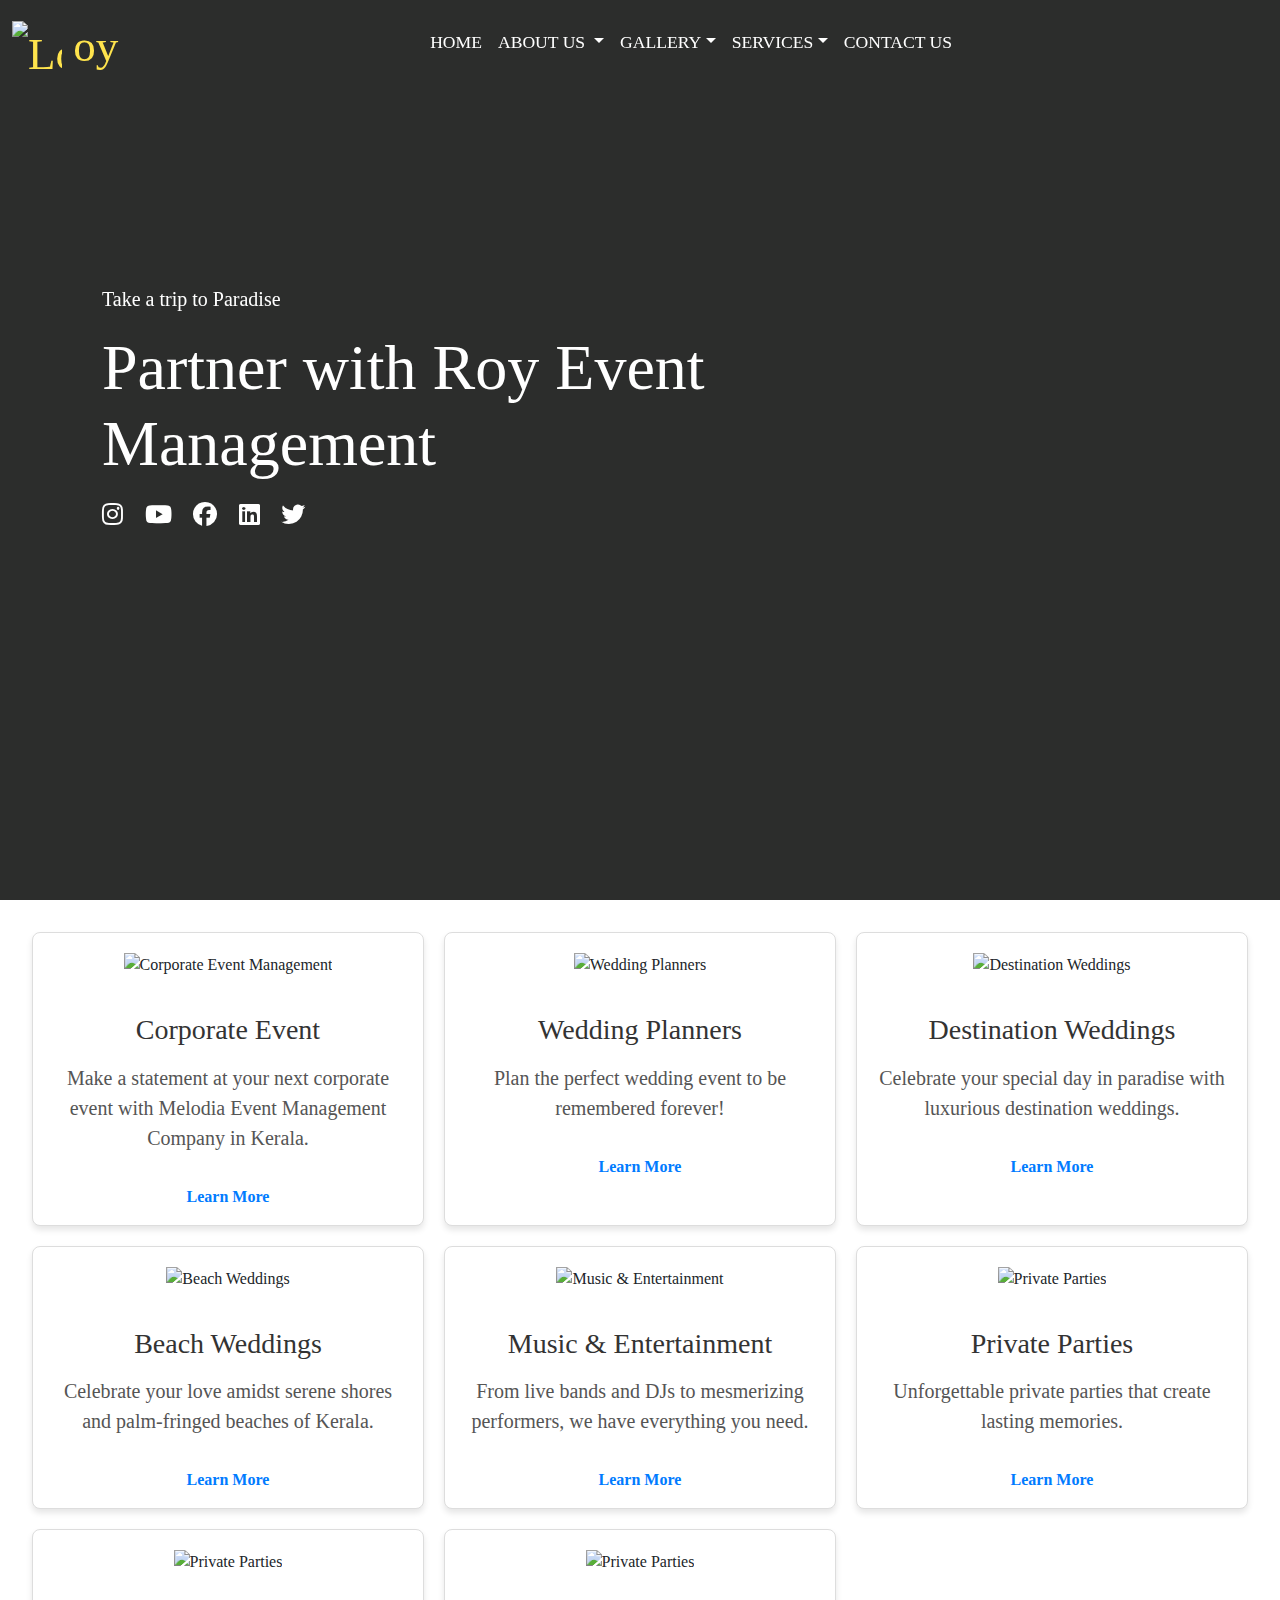
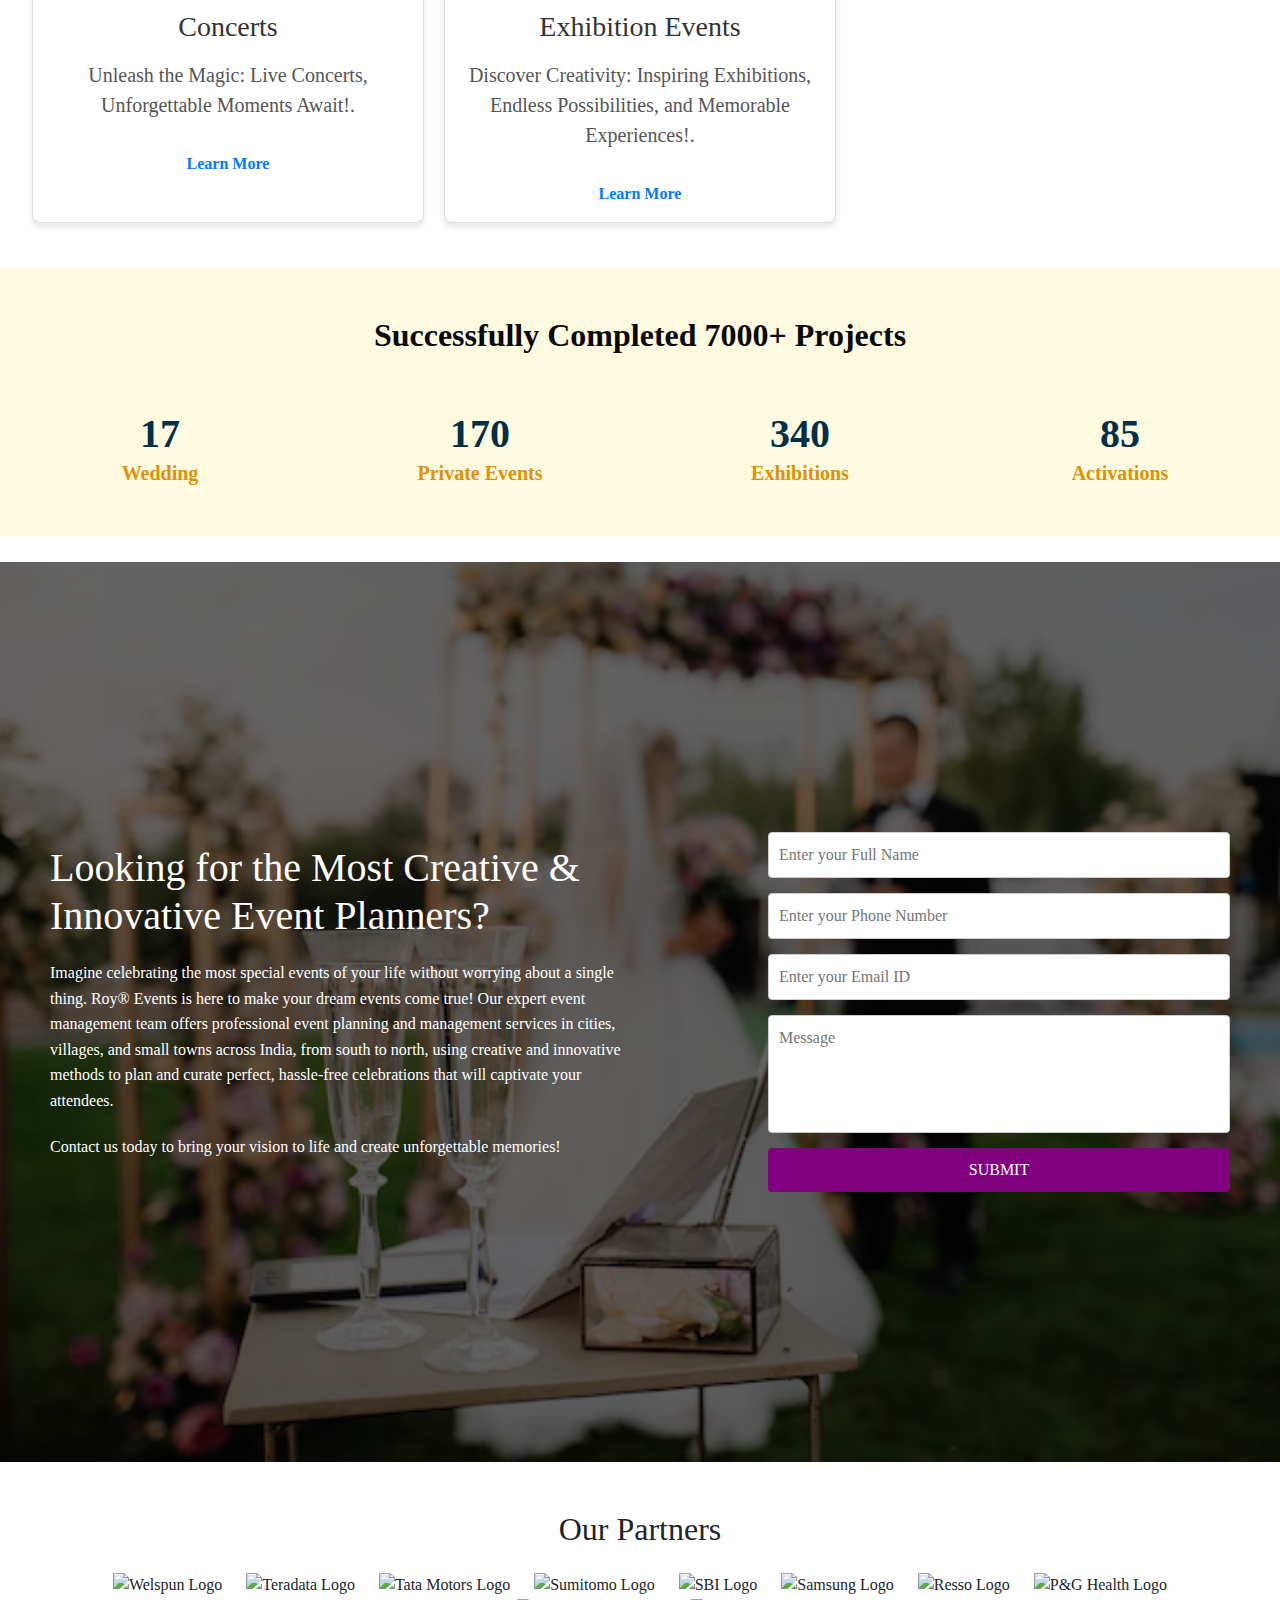
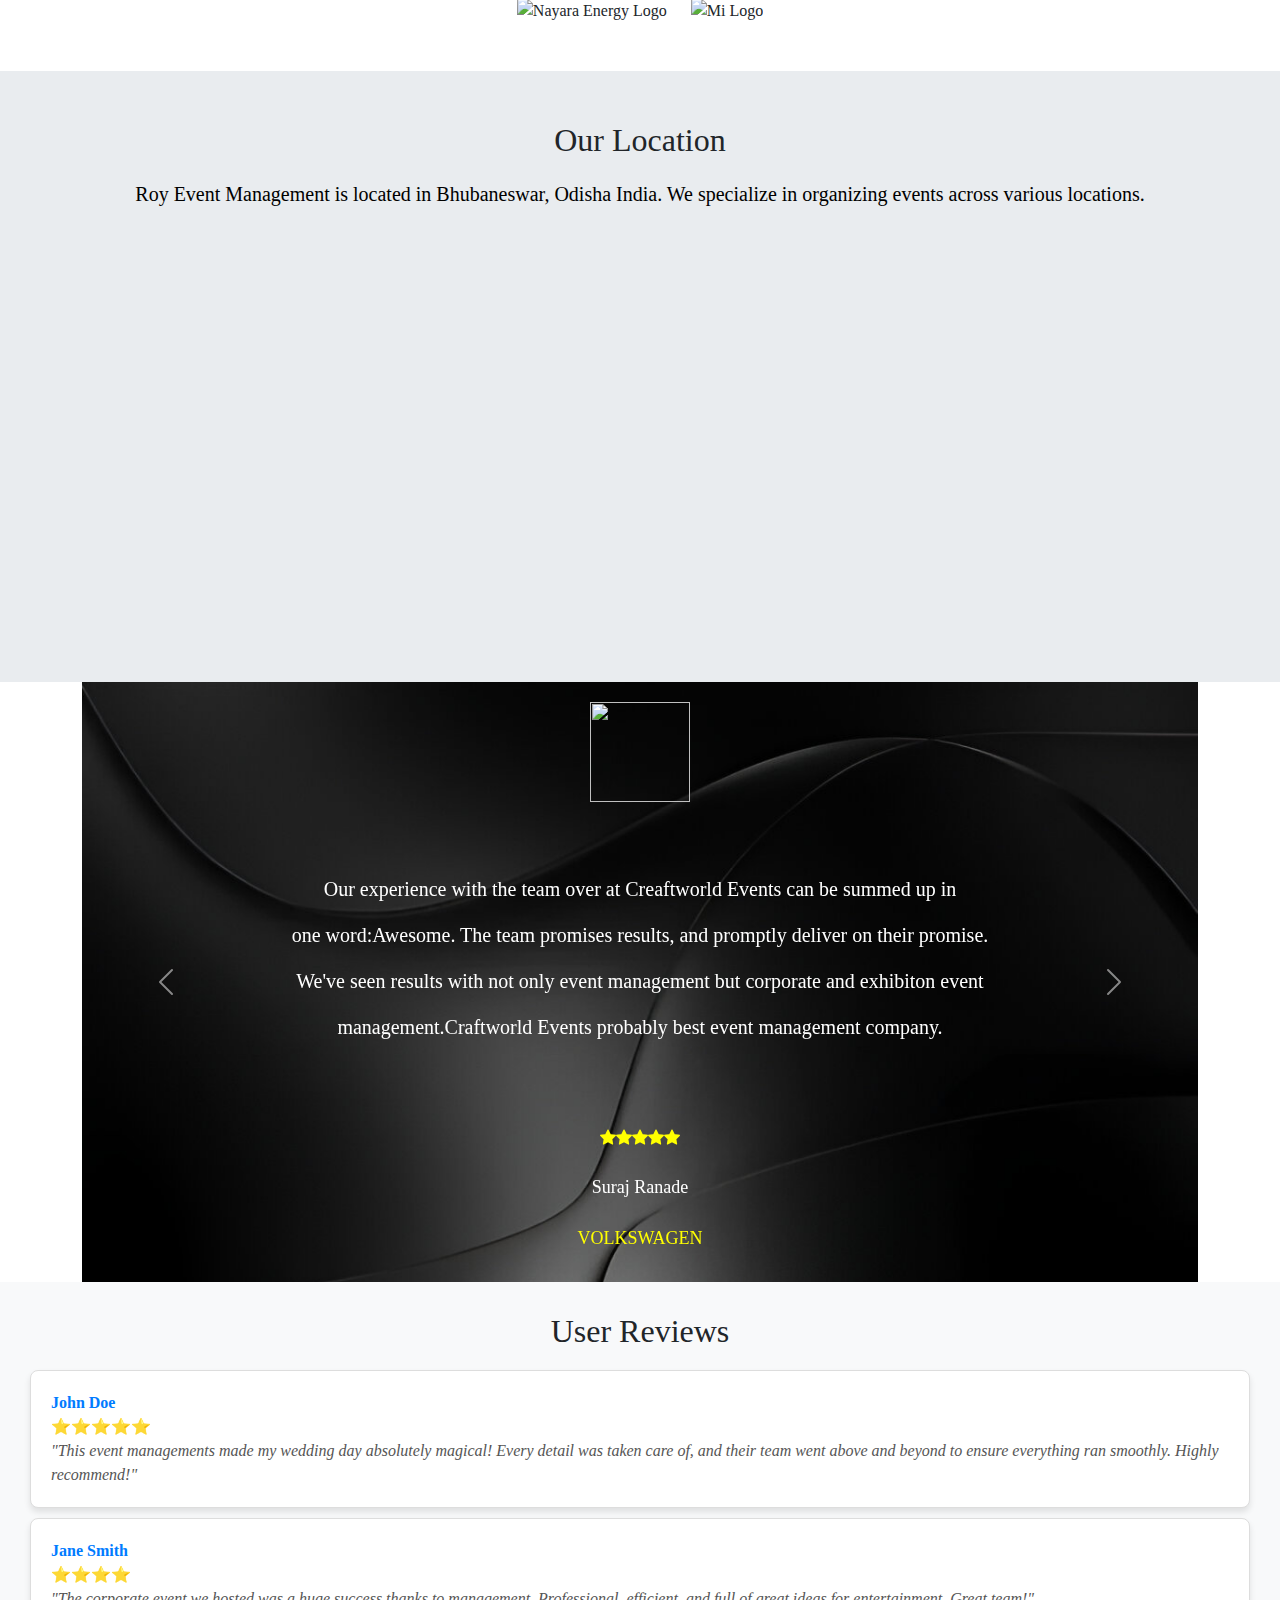
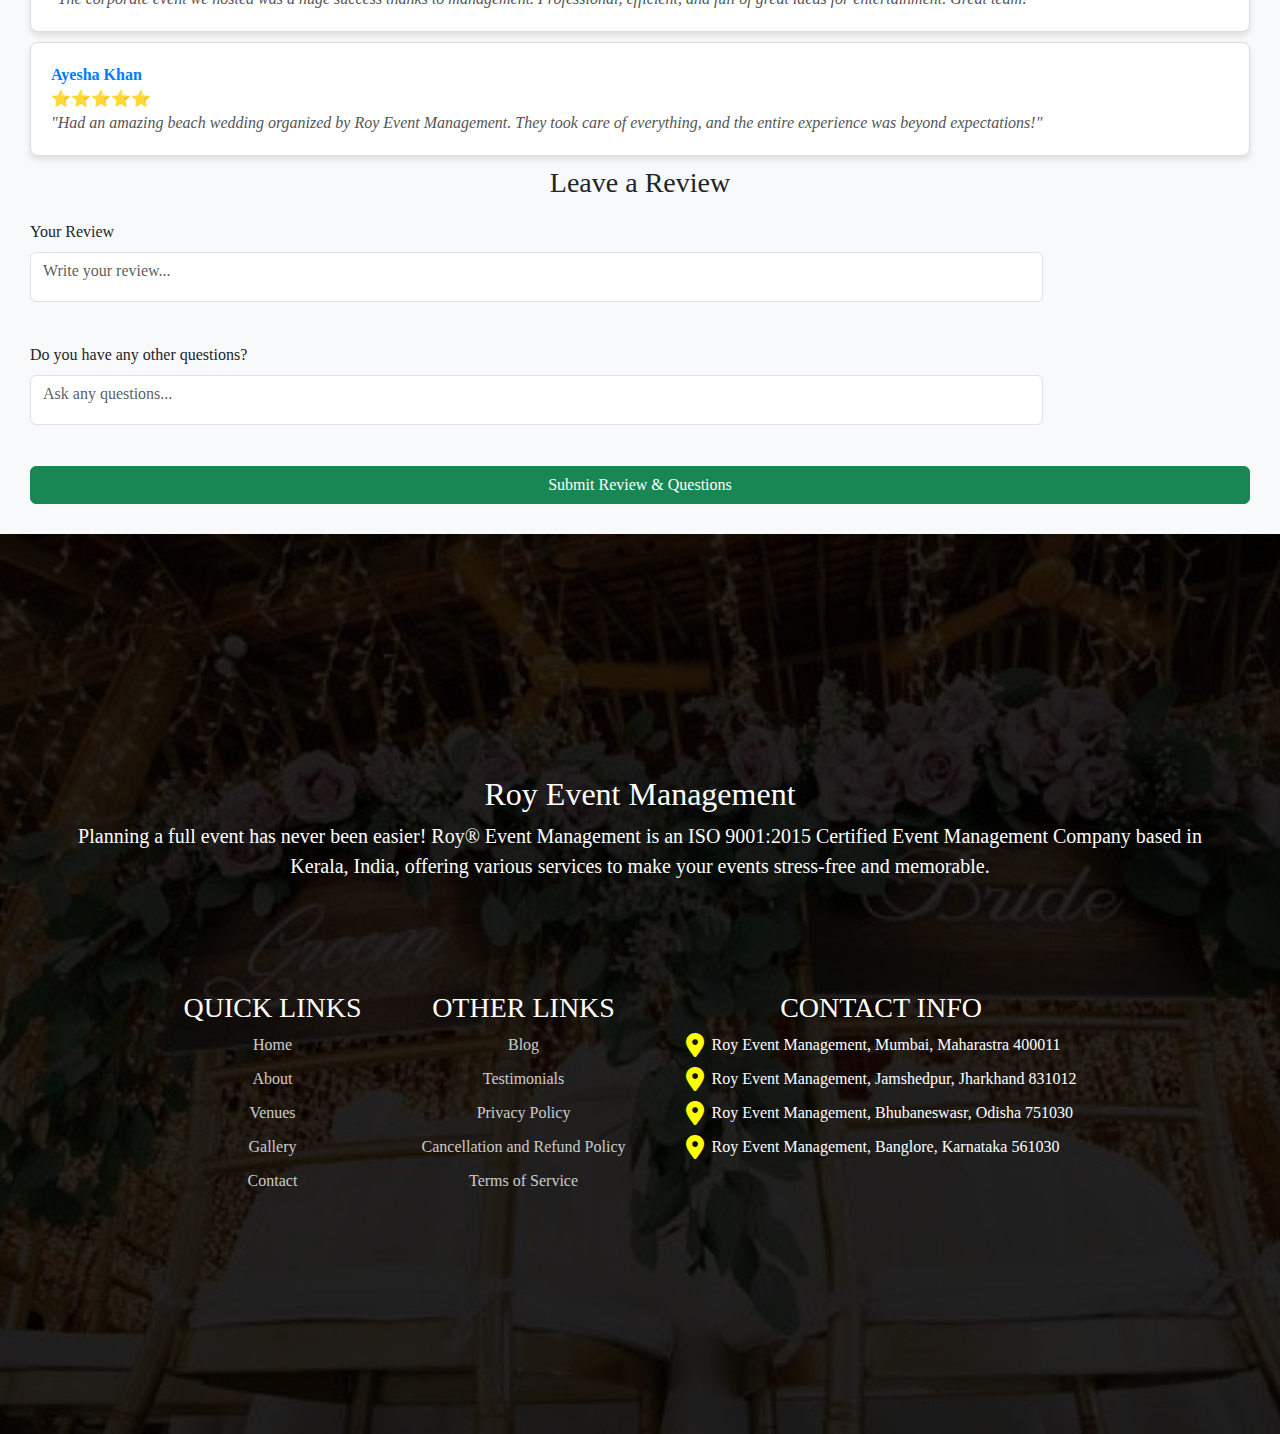
==== commit 66b14227: "changes" ====
--- a/index.html
+++ b/index.html
@@ -5,9 +5,6 @@
   <meta name="viewport" content="width=device-width, initial-scale=1.0" />
 
   <title>Roy Event Management</title>
-
-  <link rel="stylesheet" href="styles.css">
-
   <link rel="icon" href="https://static.vecteezy.com/system/resources/thumbnails/032/699/938/small_2x/gold-letter-r-png.png" type="image/x-icon">
 
   <script src="https://code.jquery.com/jquery-3.6.0.min.js"></script>
@@ -32,6 +29,7 @@
   <link rel="preload" href="https://images.pexels.com/photos/169193/pexels-photo-169193.jpeg?auto=compress&cs=tinysrgb&w=1260&h=750&dpr=1" as="image">
   <link rel="preload" href="https://images.pexels.com/photos/16120220/pexels-photo-16120220/free-photo-of-wedding-reception-venue.jpeg?auto=compress&cs=tinysrgb&w=1260&h=750&dpr=1" as="image">
   
+  <link rel="stylesheet" href="styles.css">
 </head>
 <body>
 
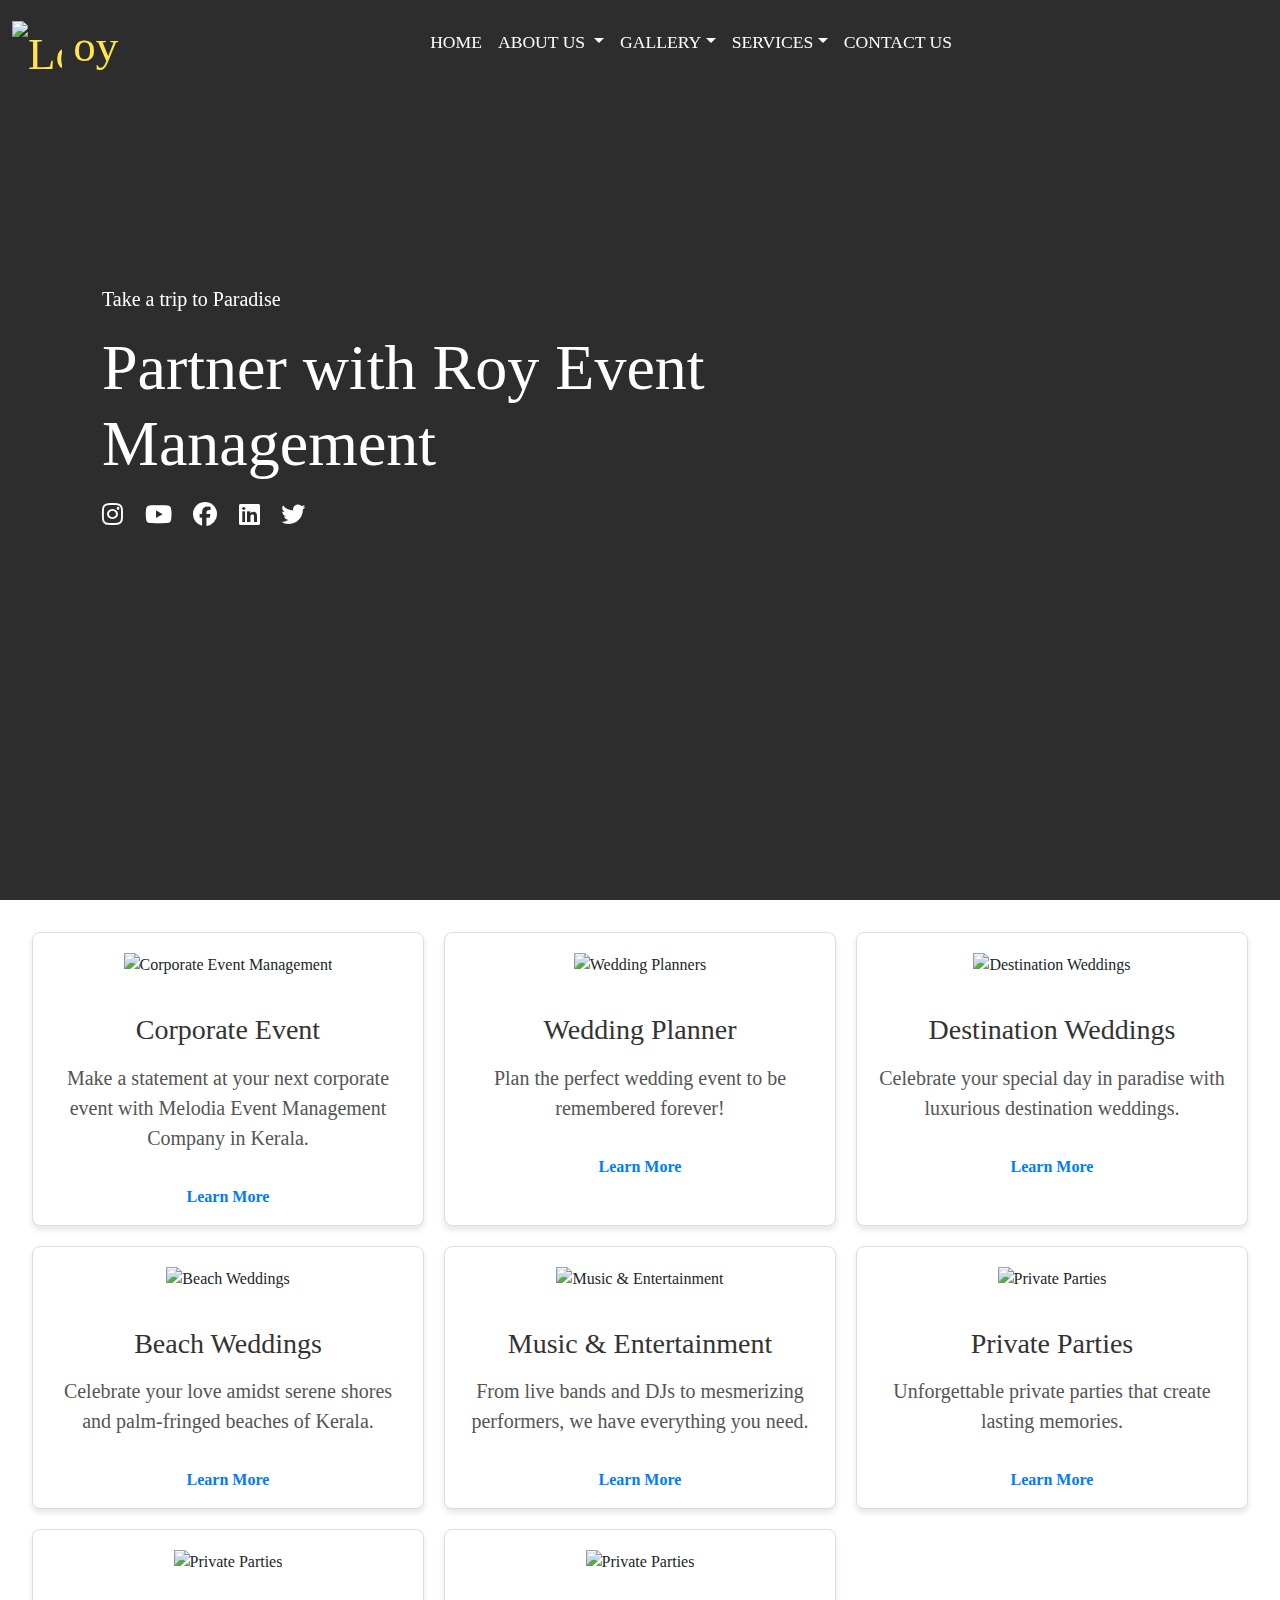
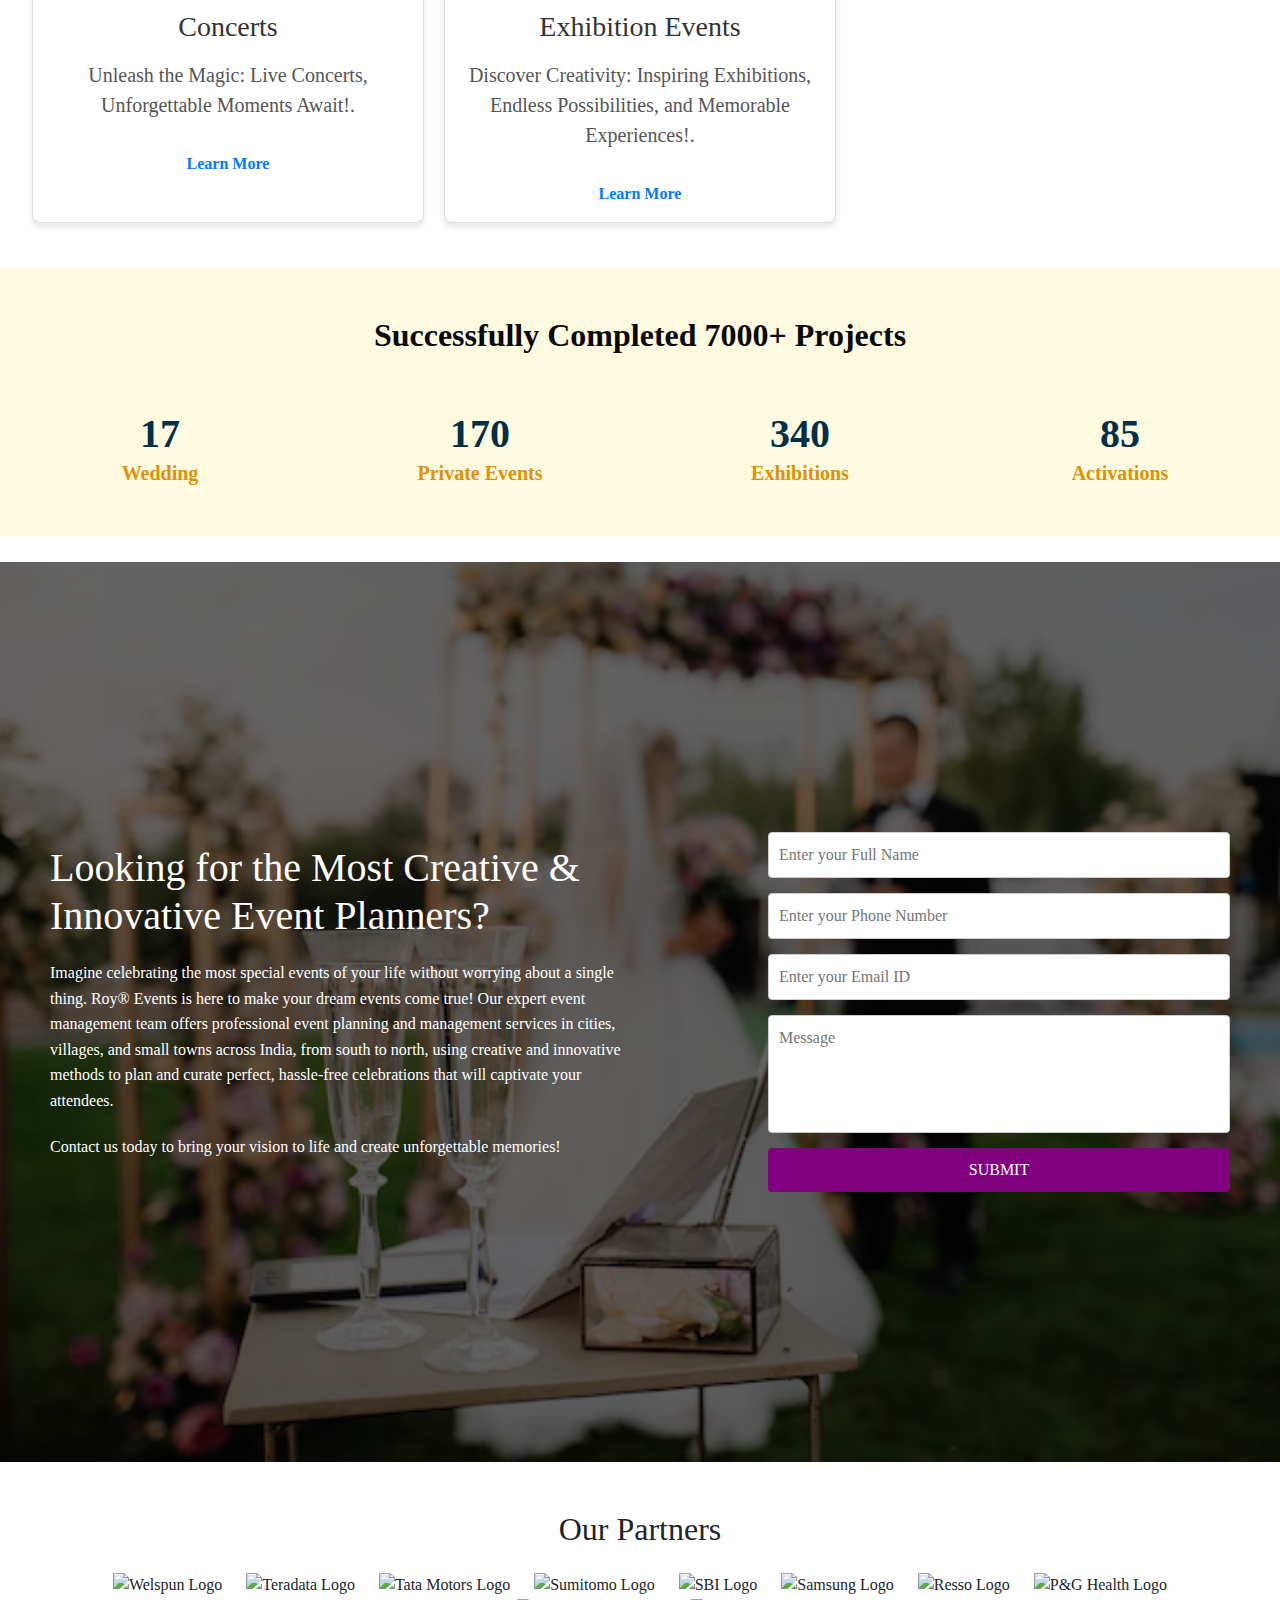
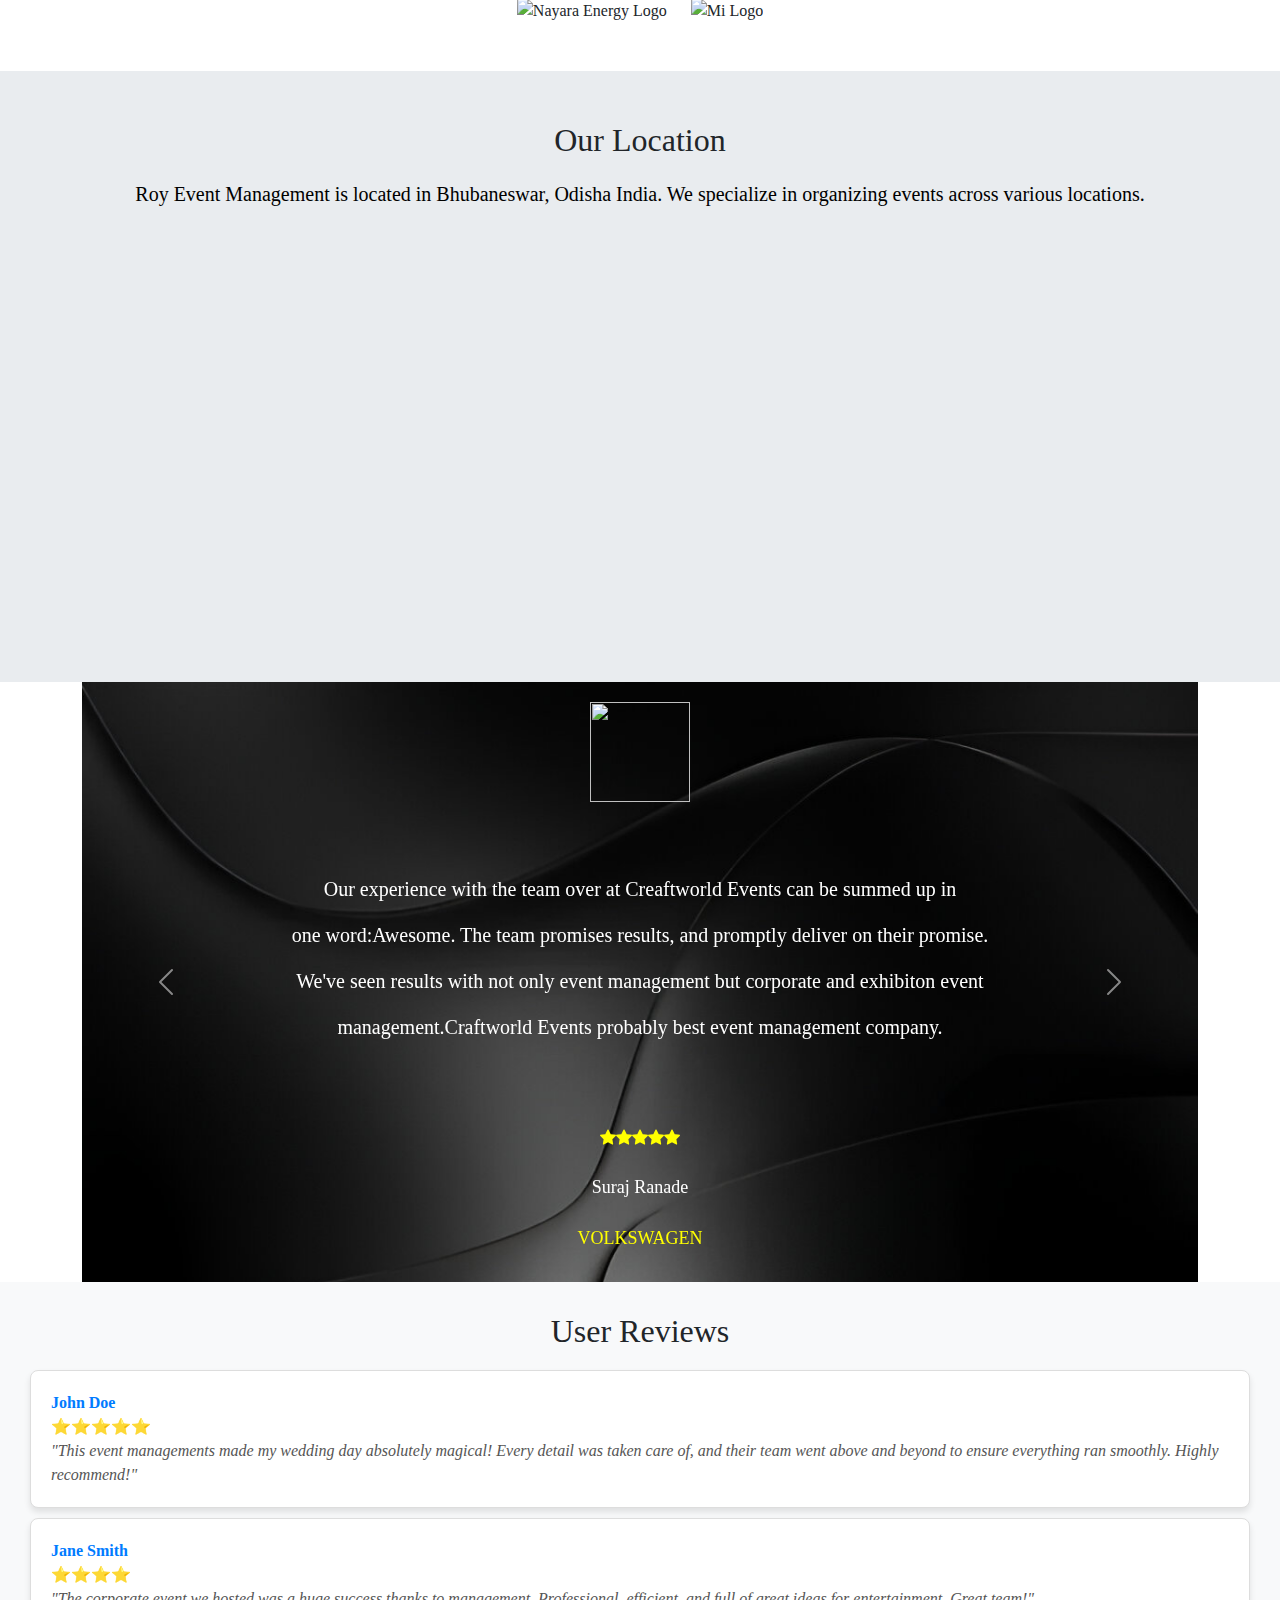
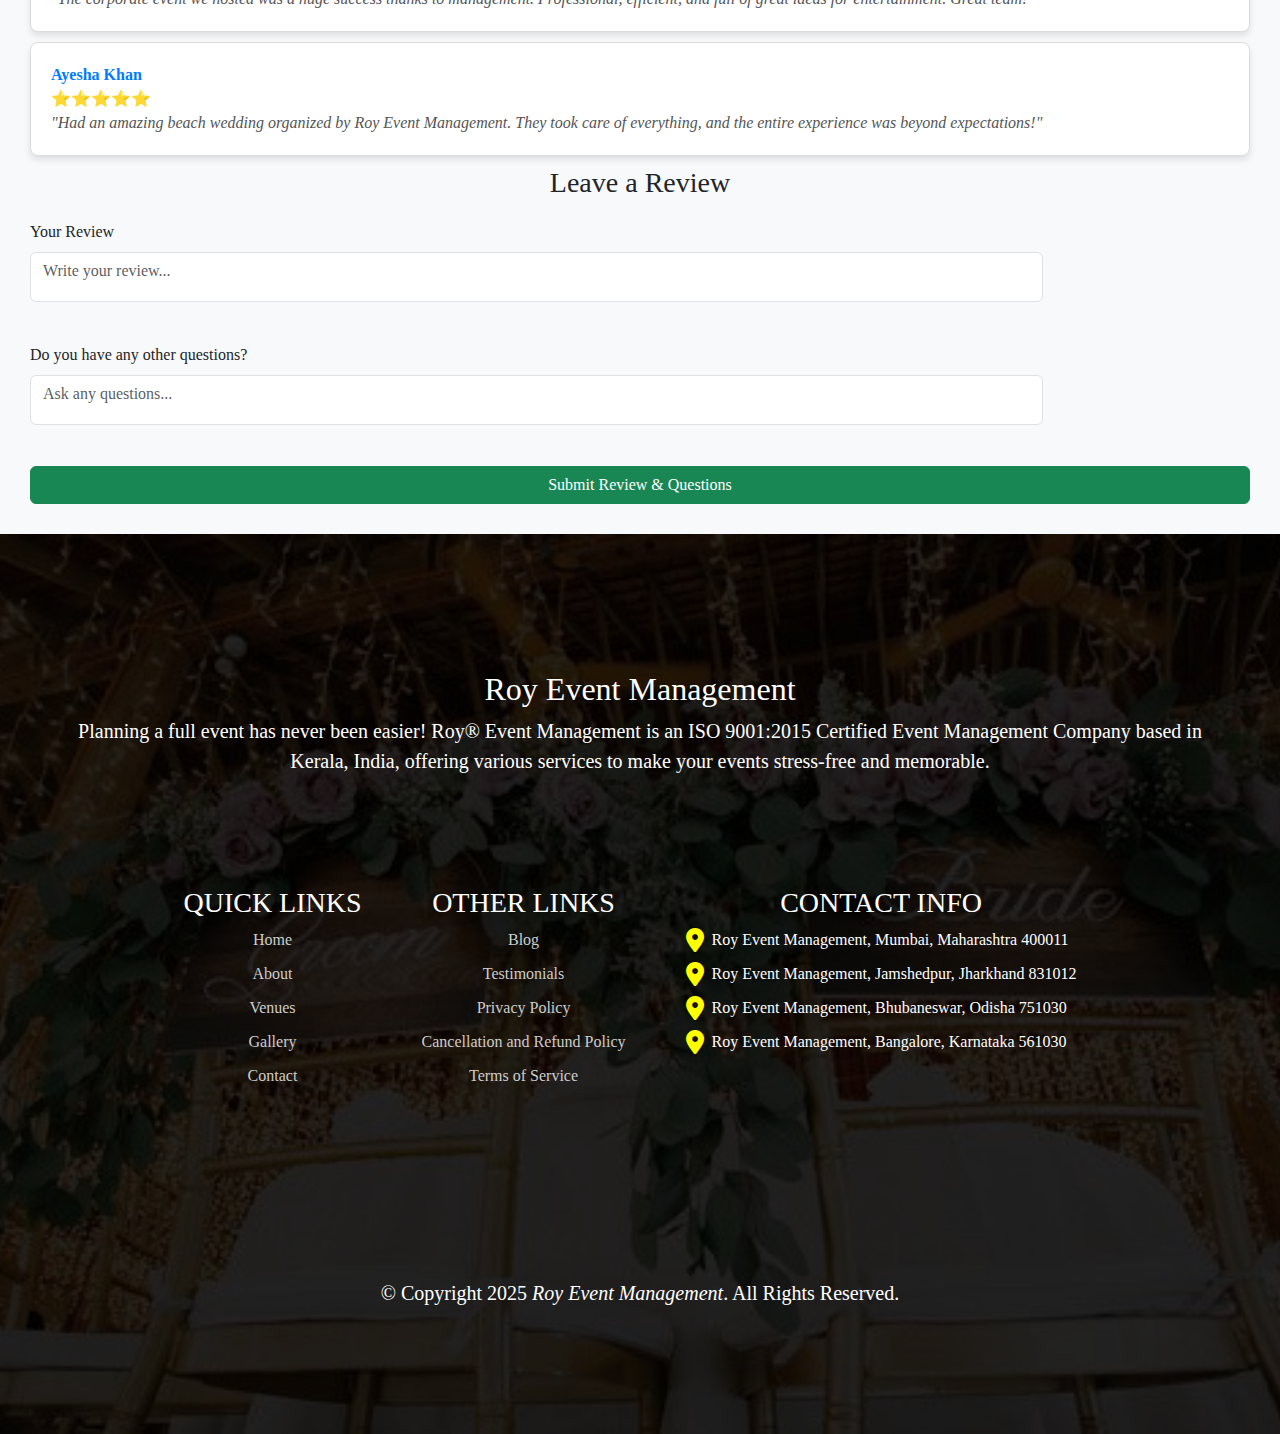
==== commit df8697bd: "changed few things to improve more things" ====
--- a/index.html
+++ b/index.html
@@ -61,7 +61,7 @@
                     <div class="collapse navbar-collapse" id="nav-it">
                       <ul class="navbar-nav mx-auto mb-2 mb-lg-0">
                         <li class="nav-item">
-                          <a class="nav-link " aria-current="page" href="#">HOME</a>
+                          <a class="nav-link " aria-current="page" href="index.html">HOME</a>
                         </li>
                         <li class="nav-item dropdown">
                           <a class="nav-link dropdown-toggle " href="#" role="button" data-bs-toggle="dropdown" aria-expanded="false">
@@ -80,12 +80,17 @@
                         <li class="nav-item dropdown">
                           <a class="nav-link dropdown-toggle " href="#" role="button" data-bs-toggle="dropdown" aria-expanded="false">SERVICES</a>
                           <ul class="dropdown-menu">
-                            <li><a class="dropdown-item" href="#">Wedding Planner</a></li>
-                            <li><a class="dropdown-item" href="#">Music & Entertainment</a></li>
-                            <li><a class="dropdown-item" href="#">Private Parties</a></li>
+                            <li><a class="dropdown-item" href="#wedding-planner">Wedding Planner</a></li>
+                            <li><a class="dropdown-item" href="#music-and-entertainment">Music & Entertainment</a></li>
+                            <li><a class="dropdown-item" href="#private-parties">Private Parties</a></li>
+                            <li><a class="dropdown-item" href="#concerts">Concerts</a></li>
+                            <li><a class="dropdown-item" href="#destination-weddings">Destination Weddings</a></li>
+                            <li><a class="dropdown-item" href="#beach-weddings">Beach Weddings</a></li>
+                            <li><a class="dropdown-item" href="#corporate-events">Corporate Events</a></li>
+                            <li><a class="dropdown-item" href="#exhibition-events">Exhibition Events</a></li>
                           </ul>
                         </li>
-                        <li class="nav-item"><a class="nav-link " href="#">CONTACT US</a></li>
+                        <li class="nav-item"><a class="nav-link " href="#contact-us">CONTACT US</a></li>
                       </ul>
                     </div>
                   </div>
@@ -140,49 +145,49 @@
   <main>
     <!-- Services Section -->
     <section id="services" class="services">
-        <div class="service-card">
+        <div class="service-card" id="corporate-event">
             <img src="https://storage.unitedwebnetwork.com/files/1189/7a7dab9865d31598b26943a1b8083f6d.webp" alt="Corporate Event Management">
             <h3>Corporate Event</h3>
             <p>Make a statement at your next corporate event with Melodia Event Management Company in Kerala.</p>
             <a href="#">Learn More</a>
         </div>
-        <div class="service-card">
+        <div class="service-card" id="wedding-planner">
             <img src="https://www.theweddingschool.in/wp-content/uploads/2022/10/blog-68-1-e1666101435833.jpg" alt="Wedding Planners">
-            <h3>Wedding Planners</h3>
+            <h3>Wedding Planner</h3>
             <p>Plan the perfect wedding event to be remembered forever!</p>
             <a href="#">Learn More</a>
         </div>
-        <div class="service-card">
+        <div class="service-card" id="destination-weddings">
             <img src="https://www.weddingsutra.com/wp-content/mussoorie-03.jpg" alt="Destination Weddings">
             <h3>Destination Weddings</h3>
             <p>Celebrate your special day in paradise with luxurious destination weddings.</p>
             <a href="#">Learn More</a>
         </div>
-        <div class="service-card">
+        <div class="service-card" id="beach-weddings">
             <img src="https://dstudios.in/wp-content/uploads/2024/08/indian-beach-wedding.webp" alt="Beach Weddings">
             <h3>Beach Weddings</h3>
             <p>Celebrate your love amidst serene shores and palm-fringed beaches of Kerala.</p>
             <a href="#">Learn More</a>
         </div>
-        <div class="service-card">
+        <div class="service-card" id="music-and-entertainment">
             <img src="https://www.travelandtourworld.com/wp-content/uploads/2024/08/Dennis-Smith.jpg" alt="Music & Entertainment">
             <h3>Music & Entertainment</h3>
             <p>From live bands and DJs to mesmerizing performers, we have everything you need.</p>
             <a href="#">Learn More</a>
         </div>
-        <div class="service-card">
+        <div class="service-card" id="private-parties">
             <img src="https://media.istockphoto.com/id/909225328/photo/holiday-celebration-at-party.jpg?s=612x612&w=0&k=20&c=qtclslr3-cnushTqFdvB-IVfqCZKHRmHU7D4hCBHByw=" alt="Private Parties">
             <h3>Private Parties</h3>
             <p>Unforgettable private parties that create lasting memories.</p>
             <a href="#">Learn More</a>
         </div>
-        <div class="service-card">
+        <div class="service-card" id="concerts">
           <img src="https://www.bca.co.id/-/media/Feature/News/Edukatips/2022/09/20220912-tips-nonton-konser-pertama-kali-banner.jpg" alt="Private Parties">
           <h3>Concerts</h3>
           <p>Unleash the Magic: Live Concerts, Unforgettable Moments Await!.</p>
           <a href="#">Learn More</a>
         </div>
-        <div class="service-card">
+        <div class="service-card" id="exhibition-events">
           <img src="https://4.imimg.com/data4/TU/GV/MY-20979260/events.jpg" alt="Private Parties">
           <h3>Exhibition Events</h3>
           <p>Discover Creativity: Inspiring Exhibitions, Endless Possibilities, and Memorable Experiences!.</p>
@@ -227,8 +232,8 @@
             <p>Contact us today to bring your vision to life and create unforgettable memories!</p>
           </div>
       
-          <div class="form-content">
-            <form>
+          <div class="form-content" id="contact-us">
+            <form action="#">
               <input type="text" placeholder="Enter your Full Name" required>
               <input type="tel" placeholder="Enter your Phone Number" required>
               <input type="email" placeholder="Enter your Email ID" required>
@@ -418,18 +423,18 @@
 
       <div class="links">
         <div class="quick-links">
-          <h3 >QUICK LINKS</h3>
+          <h3>QUICK LINKS</h3>
           <ul>
-            <li><a href="#">Home</a></li>
+            <li><a href="index.html">Home</a></li>
             <li><a href="#">About</a></li>
             <li><a href="#">Venues</a></li>
-            <li><a href="#">Gallery</a></li>
-            <li><a href="#">Contact</a></li>
+            <li><a href="/dependencies/gallery.html">Gallery</a></li>
+            <li><a href="#contact-us">Contact</a></li>
           </ul>
         </div>
 
         <div class="other-links">
-          <h3 >OTHER LINKS</h3>
+          <h3>OTHER LINKS</h3>
           <ul>
             <li><a href="#">Blog</a></li>
             <li><a href="#">Testimonials</a></li>
@@ -440,17 +445,23 @@
         </div>
         
         <div class="contact">
-          <h3 >CONTACT INFO</h3>
+          <h3>CONTACT INFO</h3>
           <ul>
-            <li><i class='fas fa-map-marker-alt ' style='font-size:24px'></i>Roy Event Management, Mumbai, Maharastra 400011</li>
-            <li><i class='fas fa-map-marker-alt ' style='font-size:24px'></i>Roy Event Management, Jamshedpur, Jharkhand 831012</li>
-            <li><i class='fas fa-map-marker-alt ' style='font-size:24px'></i>Roy Event Management, Bhubaneswasr, Odisha 751030</li>
-            <li><i class='fas fa-map-marker-alt ' style='font-size:24px'></i>Roy Event Management, Banglore, Karnataka 561030</li>
+            <li><i class='fas fa-map-marker-alt' style='font-size:24px'></i> Roy Event Management, Mumbai, Maharashtra 400011</li>
+            <li><i class='fas fa-map-marker-alt' style='font-size:24px'></i> Roy Event Management, Jamshedpur, Jharkhand 831012</li>
+            <li><i class='fas fa-map-marker-alt' style='font-size:24px'></i> Roy Event Management, Bhubaneswar, Odisha 751030</li>
+            <li><i class='fas fa-map-marker-alt' style='font-size:24px'></i> Roy Event Management, Bangalore, Karnataka 561030</li>
           </ul>
         </div>
+      </div>
+      <div class="footer-bottom">
+        <p>&copy; Copyright 2025 <a href="index.html" style="color: white; font-style: italic;">Roy Event Management</a>. All Rights Reserved.</p>
       </div>
     </div>
   </footer>
+
+    <!-- Copyright Line -->
+    
 
   <!-- Bootstrap JS and dependencies -->
 
--- a/styles.css
+++ b/styles.css
@@ -78,6 +78,14 @@
 justify-content: center;
 height: 100vh;
 position: relative;
+}
+
+.footer-bottom {
+  justify-content: center;
+  text-align: center;
+  padding-top: 80px;
+  color: #fff;
+  font-size: 20px;
 }
 
 footer::before {
@@ -275,6 +283,7 @@
 .service-card:hover {
 transform: translateY(-15px);
 box-shadow: 0 6px 12px rgba(0, 0, 0, 0.15);
+background-color: rgb(230, 220, 232);
 }
 
 html {
@@ -538,3 +547,18 @@
 color: #023047;
 font-weight: 600;
 }
+
+/* Styles for screens larger than 768px */
+@media screen and (min-width: 768px) {
+    body {
+      font-size: 16px;
+    }
+  }
+  
+  /* Styles for screens smaller than 768px */
+  @media screen and (max-width: 768px) {
+    body {
+      font-size: 14px;
+    }
+  }
+  
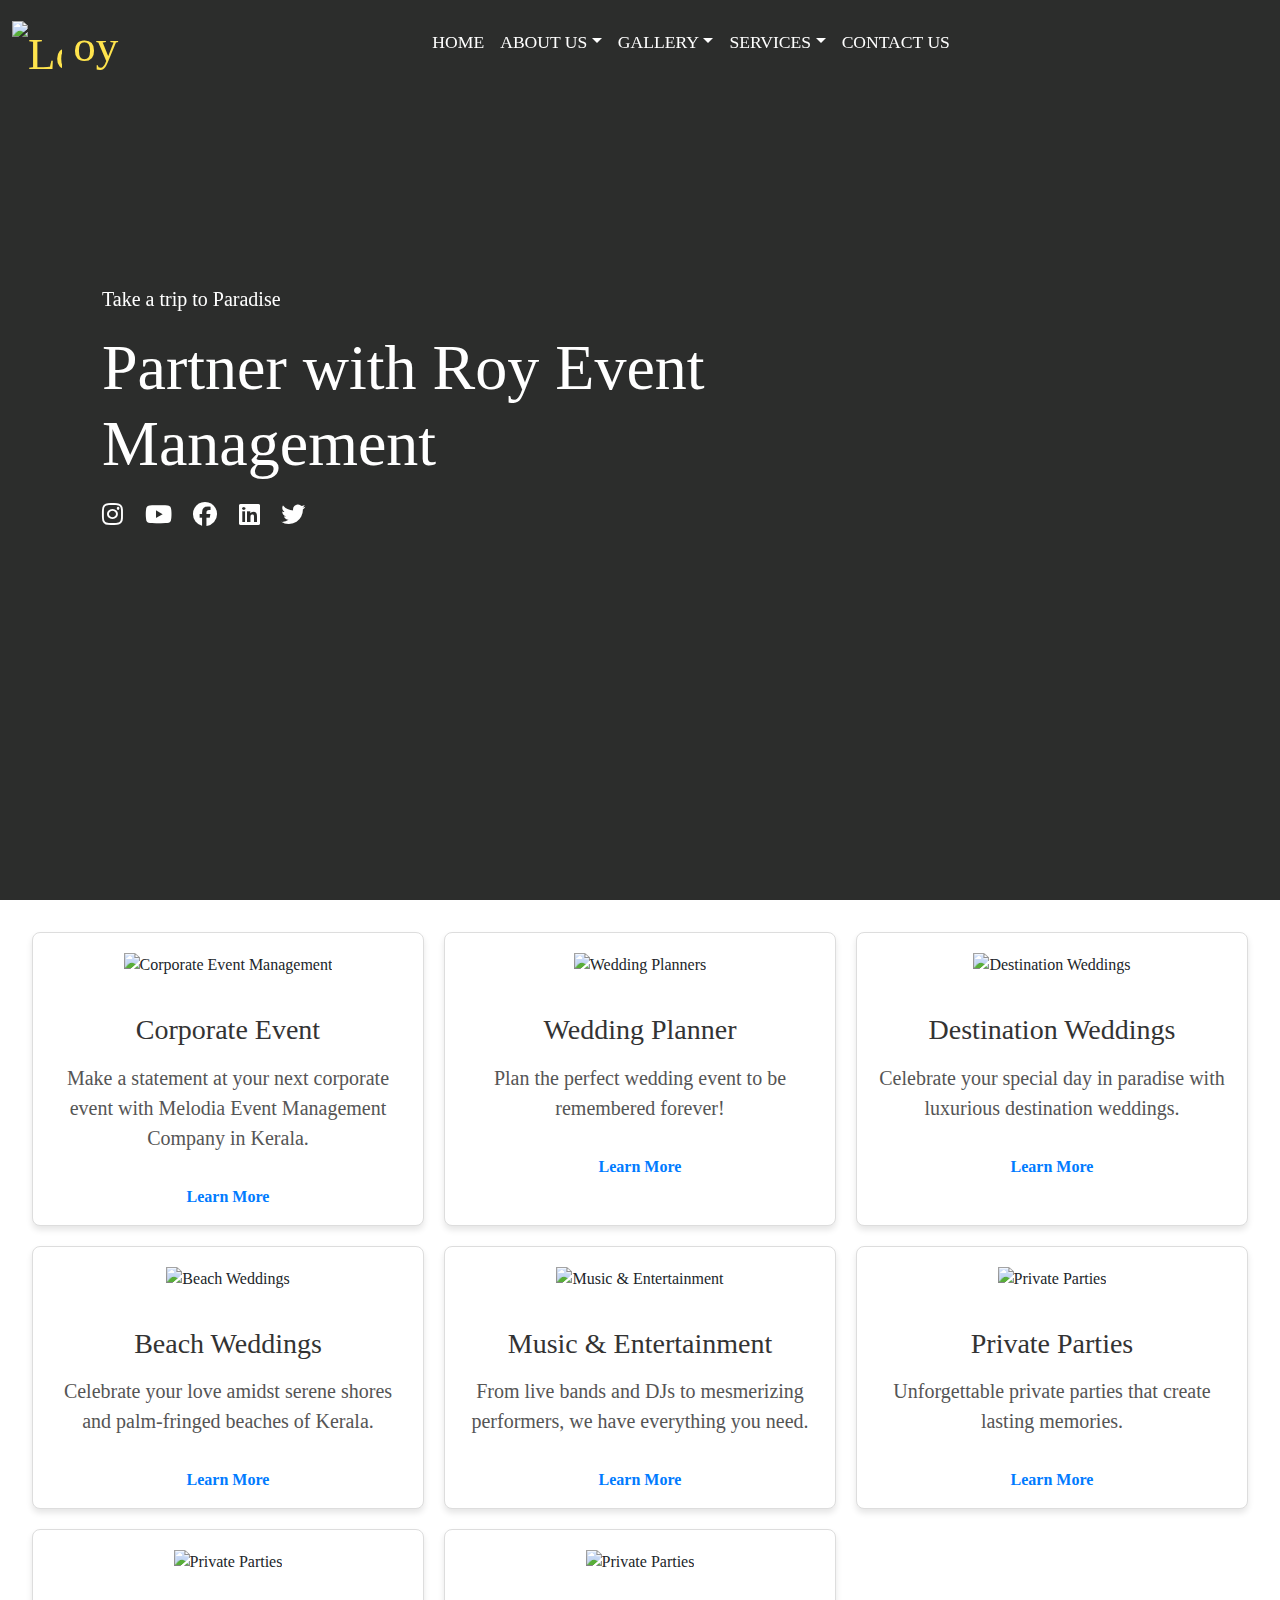
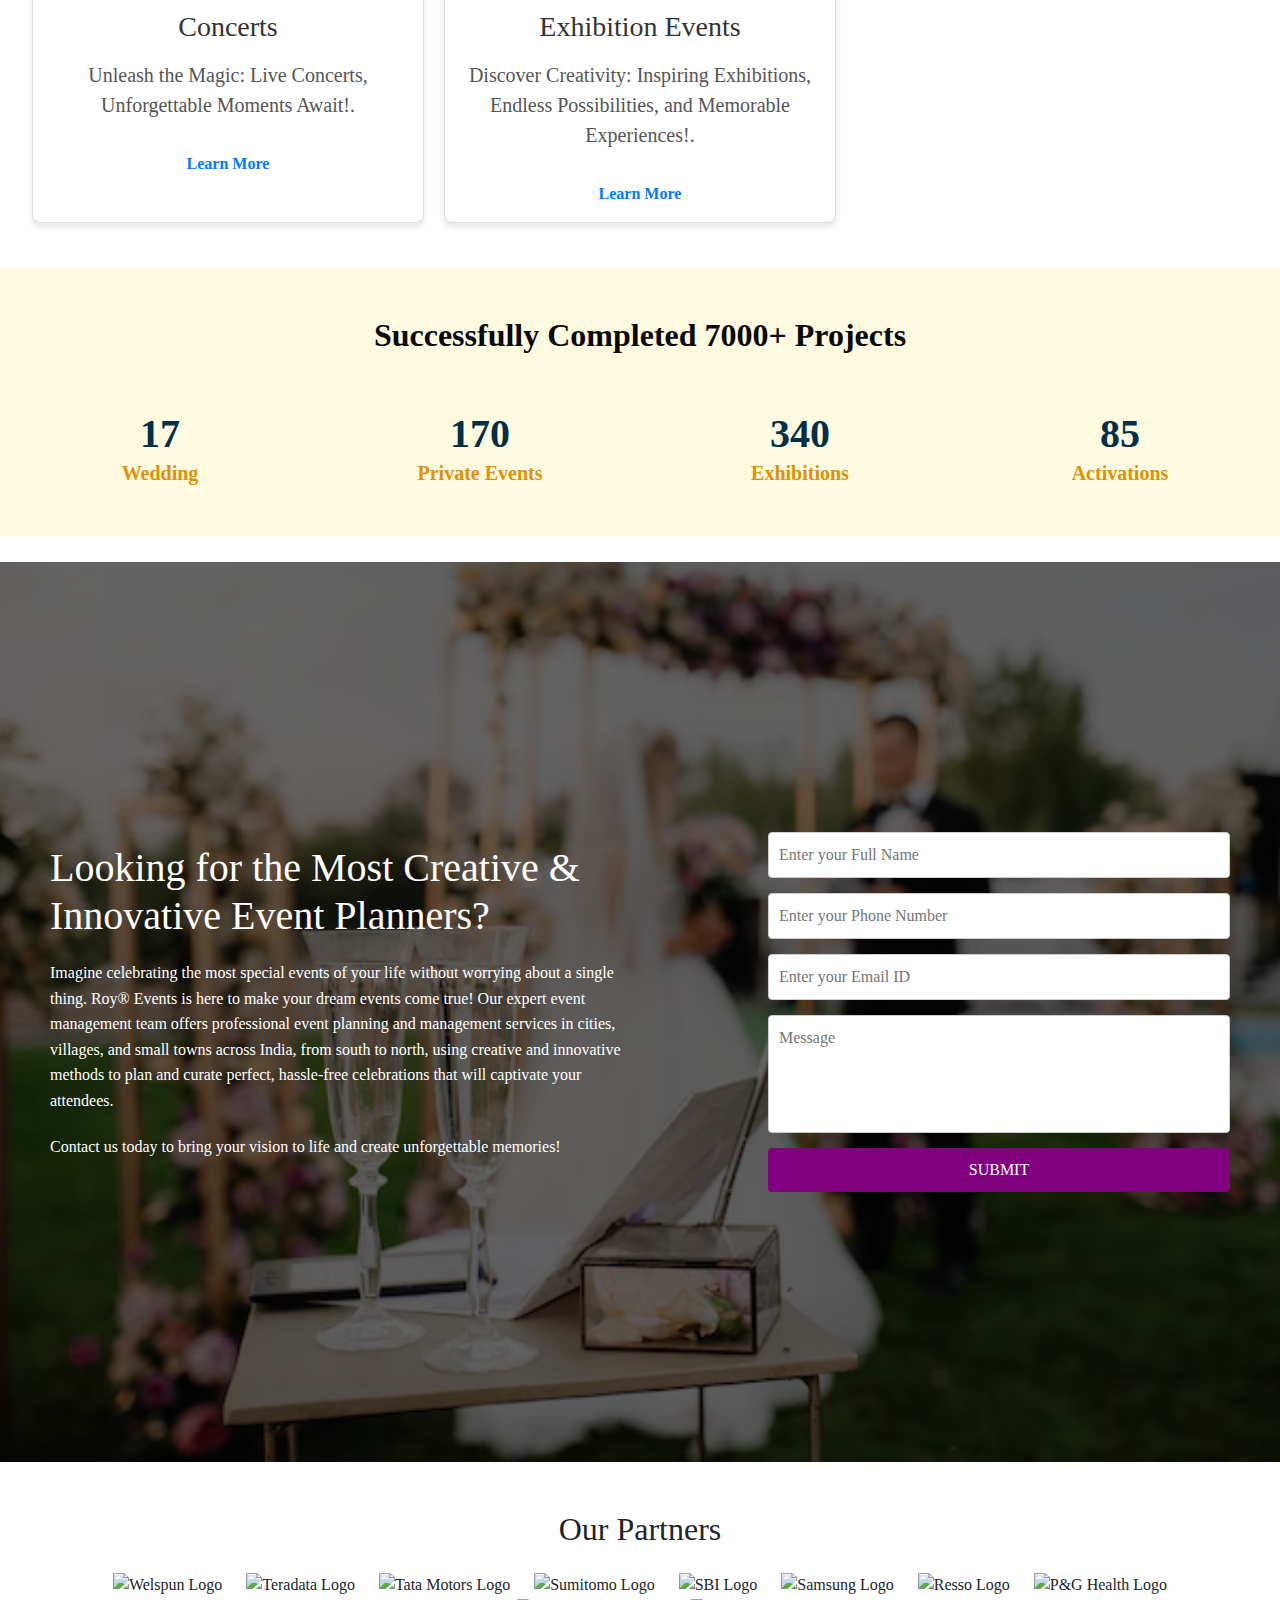
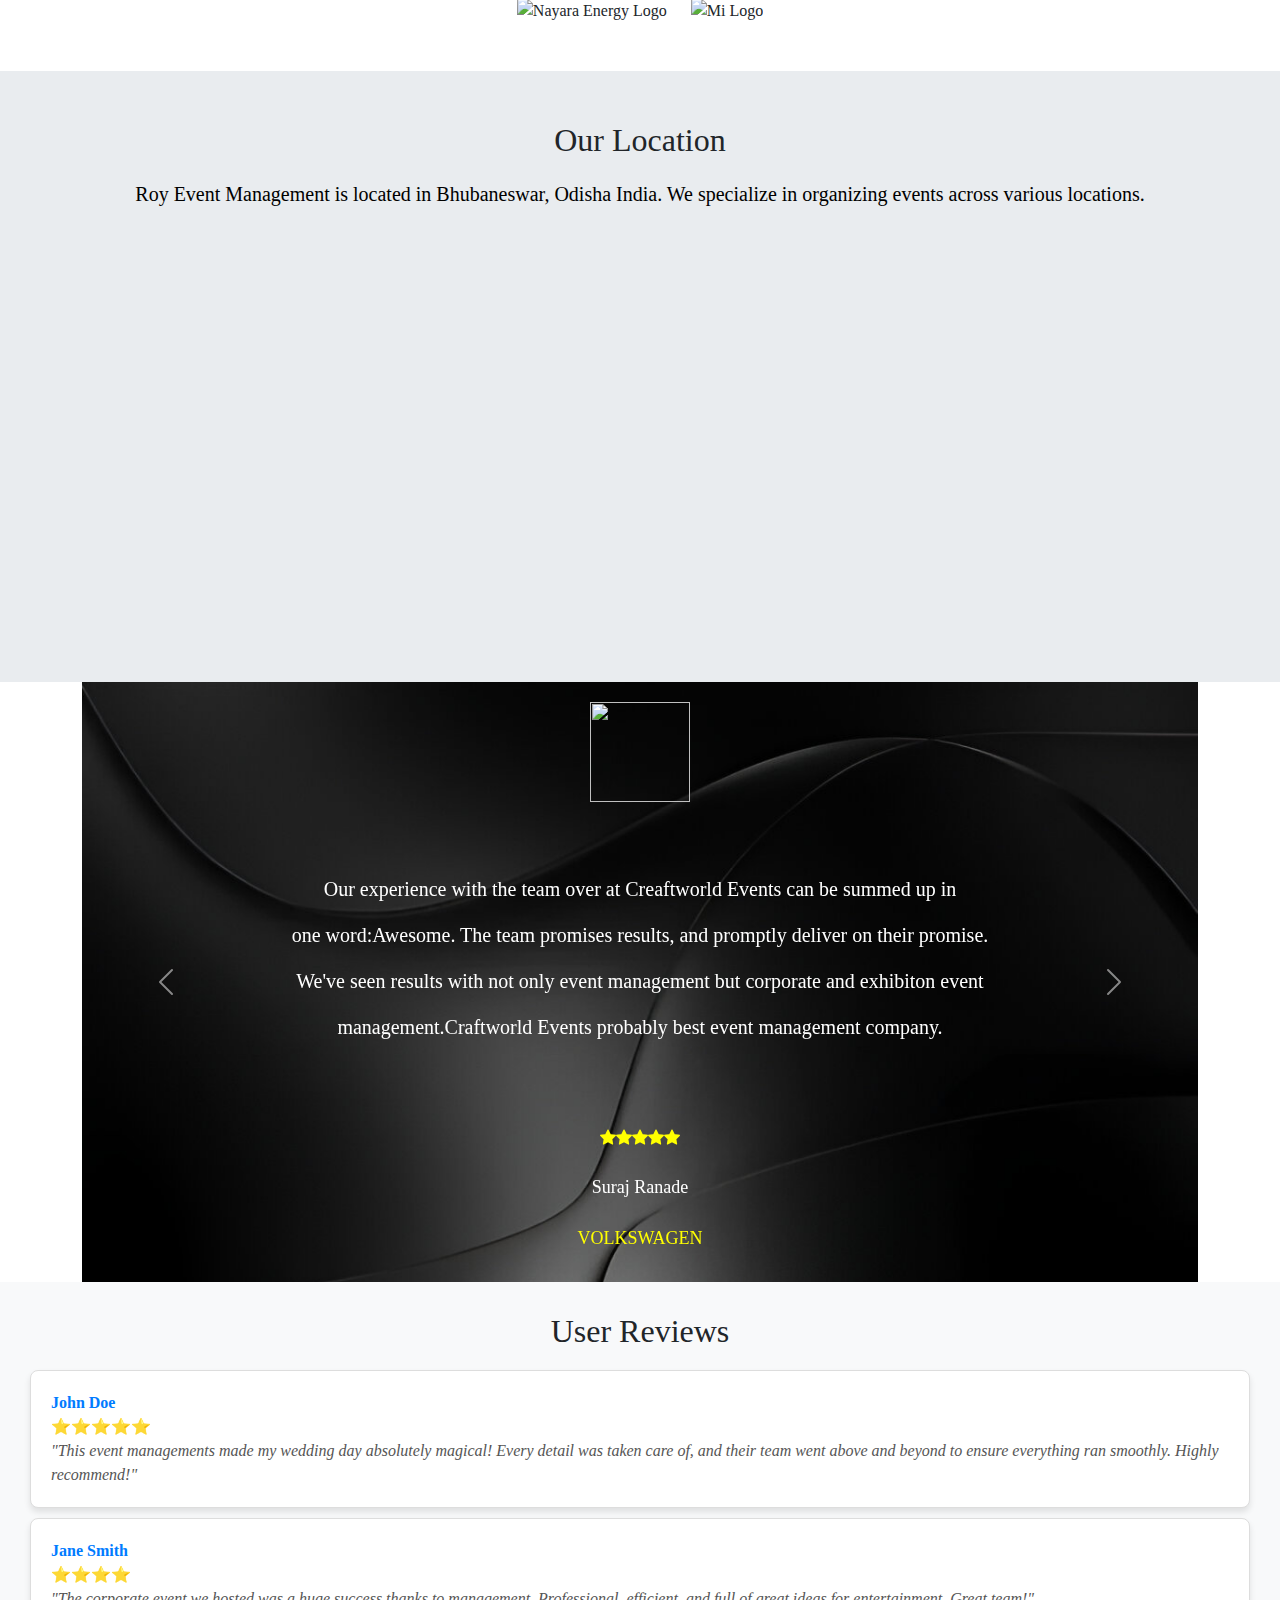
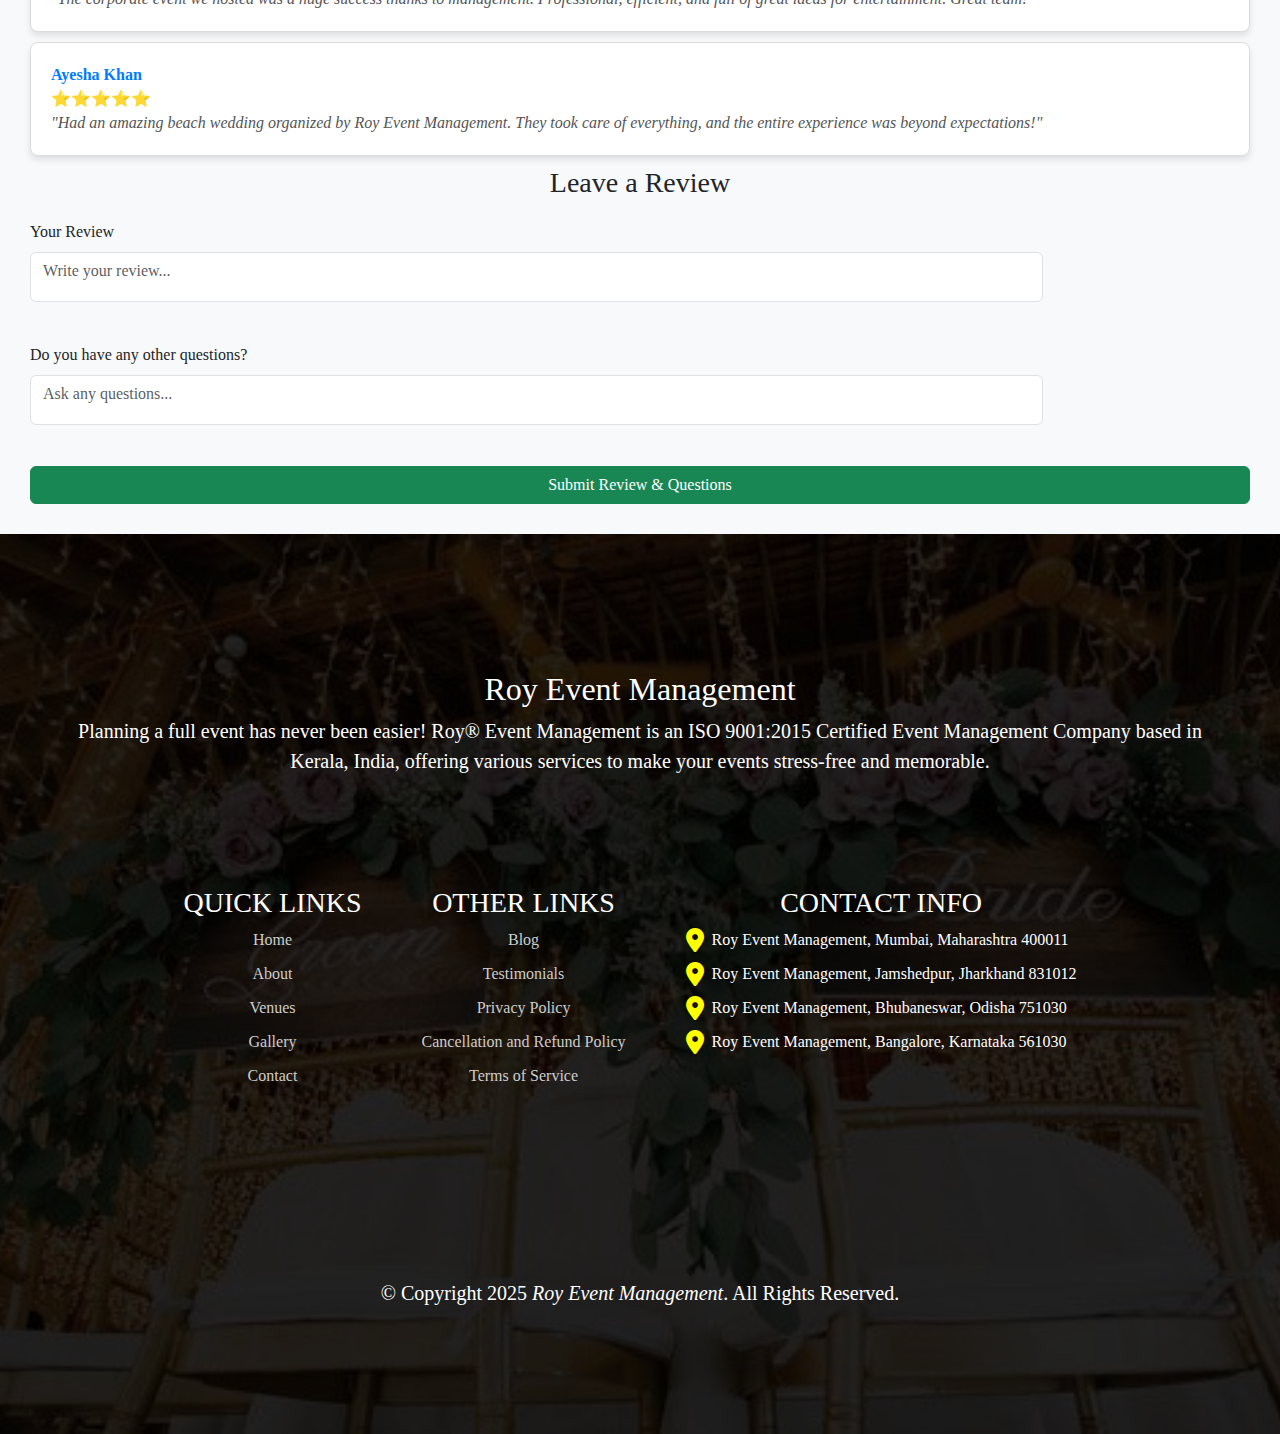
==== commit dbc71ac5: "cleanedup" ====
--- a/index.html
+++ b/index.html
@@ -5,7 +5,12 @@
   <meta name="viewport" content="width=device-width, initial-scale=1.0" />
 
   <title>Roy Event Management</title>
+
+  <!-- Title icon for webpage -->
+   
   <link rel="icon" href="https://static.vecteezy.com/system/resources/thumbnails/032/699/938/small_2x/gold-letter-r-png.png" type="image/x-icon">
+
+  <!-- Bootstraps and CSS CDN Links -->
 
   <script src="https://code.jquery.com/jquery-3.6.0.min.js"></script>
   <link rel="stylesheet" href="https://cdn.jsdelivr.net/npm/bootstrap@5.2.3/dist/css/bootstrap.min.css">
@@ -28,6 +33,8 @@
   <link rel="preload" href="https://images.pexels.com/photos/29775304/pexels-photo-29775304/free-photo-of-outdoor-event-sound-and-lighting-setup-at-sunset.jpeg?auto=compress&cs=tinysrgb&w=1260&h=750&dpr=1" as="image">
   <link rel="preload" href="https://images.pexels.com/photos/169193/pexels-photo-169193.jpeg?auto=compress&cs=tinysrgb&w=1260&h=750&dpr=1" as="image">
   <link rel="preload" href="https://images.pexels.com/photos/16120220/pexels-photo-16120220/free-photo-of-wedding-reception-venue.jpeg?auto=compress&cs=tinysrgb&w=1260&h=750&dpr=1" as="image">
+
+  <!-- link for stylesheet -->
   
   <link rel="stylesheet" href="styles.css">
 </head>
@@ -35,115 +42,122 @@
 
   <!-- Heading part of webpage -->
 
-  <header>  
+  <header>
+
+    <!-- Slider banner -->
+
     <div id="carouselExampleSlidesOnly" class="carousel slide id1" data-bs-ride="carousel">
-        <div class="carousel-inner">
-                <div class="carousel-item carousel-image bg-1 active" data-bs-interval="1000">
-                  <div class="overlay"></div>
-                </div>
-                <div class="carousel-item carousel-image bg-2" data-bs-interval="1000">
-                  <div class="overlay"></div>
-                </div>
-                <div class="carousel-item carousel-image bg-3" data-bs-interval="1000">
-                  <div class="overlay"></div>
-                </div>
-                <nav class="navbar sticky-top navbar-expand-lg custom-navbar bg-none">
-                  <div class="container-fluid">
-                    <a class="navbar-brand hbrand" href="#" style="font-family: fantasy; font-size: 45px; color: rgb(255, 228, 77);">
-                      <img src="https://static.vecteezy.com/system/resources/thumbnails/032/699/938/small_2x/gold-letter-r-png.png" alt="Logo" width="50" height="50" class="d-inline-block align-text-top" >
-                      oy
-                    </a>
-                    
-                    <button class="navbar-toggler" type="button" data-bs-toggle="collapse" data-bs-target="#nav-it" aria-controls="nav-it" aria-expanded="false" aria-label="Toggle navigation">
-                      <span class="navbar-toggler-icon"></span>
-                    </button>
-                    
-                    <div class="collapse navbar-collapse" id="nav-it">
-                      <ul class="navbar-nav mx-auto mb-2 mb-lg-0">
-                        <li class="nav-item">
-                          <a class="nav-link " aria-current="page" href="index.html">HOME</a>
-                        </li>
-                        <li class="nav-item dropdown">
-                          <a class="nav-link dropdown-toggle " href="#" role="button" data-bs-toggle="dropdown" aria-expanded="false">
-                            ABOUT US
-                          </a>
-                          <ul class="dropdown-menu ">
-                            <li><a class="dropdown-item" href="#">Stories by Roy</a></li>
-                          </ul>
-                        </li>
-                        <li class="nav-item dropdown">
-                          <a class="nav-link dropdown-toggle " href="#" role="button" data-bs-toggle="dropdown" aria-expanded="false">GALLERY</a>
-                          <ul class="dropdown-menu">
-                            <li><a href="/dependencies/gallery.html" target="_blank" class="dropdown-item">Photos</a></li>
-                          </ul>
-                        </li>
-                        <li class="nav-item dropdown">
-                          <a class="nav-link dropdown-toggle " href="#" role="button" data-bs-toggle="dropdown" aria-expanded="false">SERVICES</a>
-                          <ul class="dropdown-menu">
-                            <li><a class="dropdown-item" href="#wedding-planner">Wedding Planner</a></li>
-                            <li><a class="dropdown-item" href="#music-and-entertainment">Music & Entertainment</a></li>
-                            <li><a class="dropdown-item" href="#private-parties">Private Parties</a></li>
-                            <li><a class="dropdown-item" href="#concerts">Concerts</a></li>
-                            <li><a class="dropdown-item" href="#destination-weddings">Destination Weddings</a></li>
-                            <li><a class="dropdown-item" href="#beach-weddings">Beach Weddings</a></li>
-                            <li><a class="dropdown-item" href="#corporate-events">Corporate Events</a></li>
-                            <li><a class="dropdown-item" href="#exhibition-events">Exhibition Events</a></li>
-                          </ul>
-                        </li>
-                        <li class="nav-item"><a class="nav-link " href="#contact-us">CONTACT US</a></li>
+      <div class="carousel-inner">
+          <div class="carousel-item carousel-image bg-1 active" data-bs-interval="1000">
+              <div class="overlay"></div>
+            </div>
+            <div class="carousel-item carousel-image bg-2" data-bs-interval="1000">
+              <div class="overlay"></div>
+            </div>
+            <div class="carousel-item carousel-image bg-3" data-bs-interval="1000">
+              <div class="overlay"></div>
+            </div>
+            <nav class="navbar sticky-top navbar-expand-lg custom-navbar bg-none">
+              <div class="container-fluid">
+                <a class="navbar-brand hbrand" href="#" style="font-family: fantasy; font-size: 45px; color: rgb(255, 228, 77);">
+                  <img src="https://static.vecteezy.com/system/resources/thumbnails/032/699/938/small_2x/gold-letter-r-png.png" alt="Logo" width="50" height="50" class="d-inline-block align-text-top" >
+                  oy
+                </a>
+
+                <!-- Navbar section -->
+                
+                <button class="navbar-toggler" type="button" data-bs-toggle="collapse" data-bs-target="#nav-it" aria-controls="nav-it" aria-expanded="false" aria-label="Toggle navigation">
+                  <span class="navbar-toggler-icon"></span>
+                </button>
+                
+                <div class="collapse navbar-collapse" id="nav-it">
+                  <ul class="navbar-nav mx-auto mb-2 mb-lg-0">
+                    <li class="nav-item">
+                      <a class="nav-link " aria-current="page" href="index.html">HOME</a>
+                    </li>
+                    <li class="nav-item dropdown">
+                      <a class="nav-link dropdown-toggle " href="#" role="button" data-bs-toggle="dropdown" aria-expanded="false">ABOUT US</a>
+                      <ul class="dropdown-menu ">
+                        <li><a class="dropdown-item" href="#">Stories by Roy</a></li>
                       </ul>
-                    </div>
-                  </div>
-                </nav>
-                
-                <div class="container">
-                <div class="row">
-                  <div class="col-8">
-                    <div class="content">
-                      <div class="innercontent">
-                        <p>Take a trip to Paradise</p>
-                        <h1 class="display-3 hc">Partner with Roy Event Management</h1>
-                        <div class="elementor-widget">
-                          <span class="elementor-grid-item">
-                            <a class="elementor-icon elementor-social-icons" href="https://www.instagram.com/melodiaeventmanagement/" target="_blank" rel="noopener">
-                            <span class="elementor-screen-only">  </span>
-                            <i class="fab fa-instagram"></i></a>
-                          </span>
-                          <span class="elementor-grid-item">
-                            <a class="elementor-icon elementor-social-icon elementor-social-icon-youtube elementor-animation-shrink elementor-repeater-item-6142abd" href="https://www.youtube.com" target="_blank" rel="noopener">
-                            <span class="elementor-screen-only"></span>
-                            <i class="fab fa-youtube"></i></a>
-                          </span>
-                          <span class="elementor-grid-item">
-                            <a class="elementor-icon elementor-social-icon elementor-social-icon-facebook elementor-animation-shrink elementor-repeater-item-cf2be19" href="https://www.facebook.com" target="_blank" rel="noopener">
-                            <span class="elementor-screen-only"></span>
-                            <i class="fab fa-facebook"></i></a>
-                          </span>
-                          <span class="elementor-grid-item">
-                            <a class="elementor-icon elementor-social-icon elementor-social-icon-linkedin elementor-animation-shrink elementor-repeater-item-9a8518e" href="https://www.linkedin.com" target="_blank" rel="noopener">
-                            <span class="elementor-screen-only"></span>
-                            <i class="fab fa-linkedin"></i></a>
-                          </span>
-                          <span class="elementor-grid-item">
-                            <a class="elementor-icon elementor-social-icon elementor-social-icon-linkedin elementor-animation-shrink elementor-repeater-item-9a8518e" href="https://www.linkedin.com" target="_blank" rel="noopener">
-                            <span class="elementor-screen-only"></span>
-                            <i class="fab fa-twitter"></i></a>
-                            </span>
-                        </div>
-                      </div>
-                    </div>
-                  </div>
-                  <div class="col-4"></div>
+                    </li>
+                    <li class="nav-item dropdown">
+                      <a class="nav-link dropdown-toggle " href="#" role="button" data-bs-toggle="dropdown" aria-expanded="false">GALLERY</a>
+                      <ul class="dropdown-menu">
+                        <li><a href="/dependencies/gallery.html" target="_blank" class="dropdown-item">Photos</a></li>
+                      </ul>
+                    </li>
+                    <li class="nav-item dropdown">
+                      <a class="nav-link dropdown-toggle " href="#" role="button" data-bs-toggle="dropdown" aria-expanded="false">SERVICES</a>
+                      <ul class="dropdown-menu">
+                        <li><a class="dropdown-item" href="#wedding-planner">Wedding Planner</a></li>
+                        <li><a class="dropdown-item" href="#music-and-entertainment">Music & Entertainment</a></li>
+                        <li><a class="dropdown-item" href="#private-parties">Private Parties</a></li>
+                        <li><a class="dropdown-item" href="#concerts">Concerts</a></li>
+                        <li><a class="dropdown-item" href="#destination-weddings">Destination Weddings</a></li>
+                        <li><a class="dropdown-item" href="#beach-weddings">Beach Weddings</a></li>
+                        <li><a class="dropdown-item" href="#corporate-events">Corporate Events</a></li>
+                        <li><a class="dropdown-item" href="#exhibition-events">Exhibition Events</a></li>
+                      </ul>
+                    </li>
+                    <li class="nav-item"><a class="nav-link " href="#contact-us">CONTACT US</a></li>
+                  </ul>
                 </div>
               </div>
-        </div>
+            </nav>
+
+            <!-- front view that to be shown -->
+            
+            <div class="container">
+              <div class="row">
+                <div class="col-8">
+                  <div class="content">
+                    <div class="innercontent">
+                      <p>Take a trip to Paradise</p>
+                      <h1 class="display-3 hc">Partner with Roy Event Management</h1>
+                      <div class="elementor-widget">
+                        <span class="elementor-grid-item">
+                          <a class="elementor-icon elementor-social-icons" href="https://www.instagram.com/melodiaeventmanagement/" target="_blank" rel="noopener">
+                          <span class="elementor-screen-only">  </span>
+                          <i class="fab fa-instagram"></i></a>
+                        </span>
+                        <span class="elementor-grid-item">
+                          <a class="elementor-icon elementor-social-icon elementor-social-icon-youtube elementor-animation-shrink elementor-repeater-item-6142abd" href="https://www.youtube.com" target="_blank" rel="noopener">
+                          <span class="elementor-screen-only"></span>
+                          <i class="fab fa-youtube"></i></a>
+                        </span>
+                        <span class="elementor-grid-item">
+                          <a class="elementor-icon elementor-social-icon elementor-social-icon-facebook elementor-animation-shrink elementor-repeater-item-cf2be19" href="https://www.facebook.com" target="_blank" rel="noopener">
+                          <span class="elementor-screen-only"></span>
+                          <i class="fab fa-facebook"></i></a>
+                        </span>
+                        <span class="elementor-grid-item">
+                          <a class="elementor-icon elementor-social-icon elementor-social-icon-linkedin elementor-animation-shrink elementor-repeater-item-9a8518e" href="https://www.linkedin.com" target="_blank" rel="noopener">
+                          <span class="elementor-screen-only"></span>
+                          <i class="fab fa-linkedin"></i></a>
+                        </span>
+                        <span class="elementor-grid-item">
+                          <a class="elementor-icon elementor-social-icon elementor-social-icon-linkedin elementor-animation-shrink elementor-repeater-item-9a8518e" href="https://www.linkedin.com" target="_blank" rel="noopener">
+                          <span class="elementor-screen-only"></span>
+                          <i class="fab fa-twitter"></i></a>
+                          </span>
+                      </div>
+                    </div>
+                  </div>
+                </div>
+                <div class="col-4"></div>
+              </div>
+          </div>
+      </div>
     </div>          
   </header>
 
   <!-- Main body begins -->
 
   <main>
+
     <!-- Services Section -->
+
     <section id="services" class="services">
         <div class="service-card" id="corporate-event">
             <img src="https://storage.unitedwebnetwork.com/files/1189/7a7dab9865d31598b26943a1b8083f6d.webp" alt="Corporate Event Management">
@@ -195,6 +209,8 @@
         </div>
     </section>
 
+    <!-- Counter for all those that done previously -->
+
     <section class="counter-sec">
       <div class="container-fluid counter-section py-5" style="background-color:#fefae0; color: #0a090a;">
         <div class="row">
@@ -223,6 +239,8 @@
         </div>
       </div>
     </section>
+
+    <!-- Form to contact us -->
 
     <section class="form-part">
       <div class="container-ayu">
@@ -244,6 +262,8 @@
         </div>
     </section>
 
+    <!-- Partners who collaborated with us -->
+
     <section class="container-fluid text-dark p-5 partners">
       <h2 class="text-center mb-4">Our Partners</h2>
       <div class="row text-center justify-content-center">
@@ -283,6 +303,7 @@
     <script src="https://cdn.jsdelivr.net/npm/bootstrap@5.3.2/dist/js/bootstrap.bundle.min.js"></script>
 
     <!-- Location Section -->
+
     <section id="location" class="location-section">
       <h2>Our Location</h2>
       <p style="color: black;">Roy Event Management is located in Bhubaneswar, Odisha India. We specialize in organizing events across various locations.</p>
@@ -292,6 +313,8 @@
           <iframe src="https://www.google.com/maps/embed?pb=!1m18!1m12!1m3!1d23246.3944994303!2d76.22444841170779!3d10.850519317453712!2m3!1f0!2f0!3f0!3m2!1i1024!2i768!4f13.1!3m3!1m2!1s0x3b0837fcd8d51d95%3A0x39bd92b6f00ad928!2sKerala%2C%20India!5e0!3m2!1sen!2sus!4v1675358321424!5m2!1sen!2sus" width="100%" height="400" style="border:0;" allowfullscreen="" loading="lazy"></iframe>
       </div>
     </section>
+
+    <!-- Reviewed by some designators -->
 
     <section>
       <div class="container">
@@ -454,14 +477,14 @@
           </ul>
         </div>
       </div>
+
+      <!-- Copyright Line -->
+
       <div class="footer-bottom">
         <p>&copy; Copyright 2025 <a href="index.html" style="color: white; font-style: italic;">Roy Event Management</a>. All Rights Reserved.</p>
       </div>
     </div>
   </footer>
-
-    <!-- Copyright Line -->
-    
 
   <!-- Bootstrap JS and dependencies -->
 
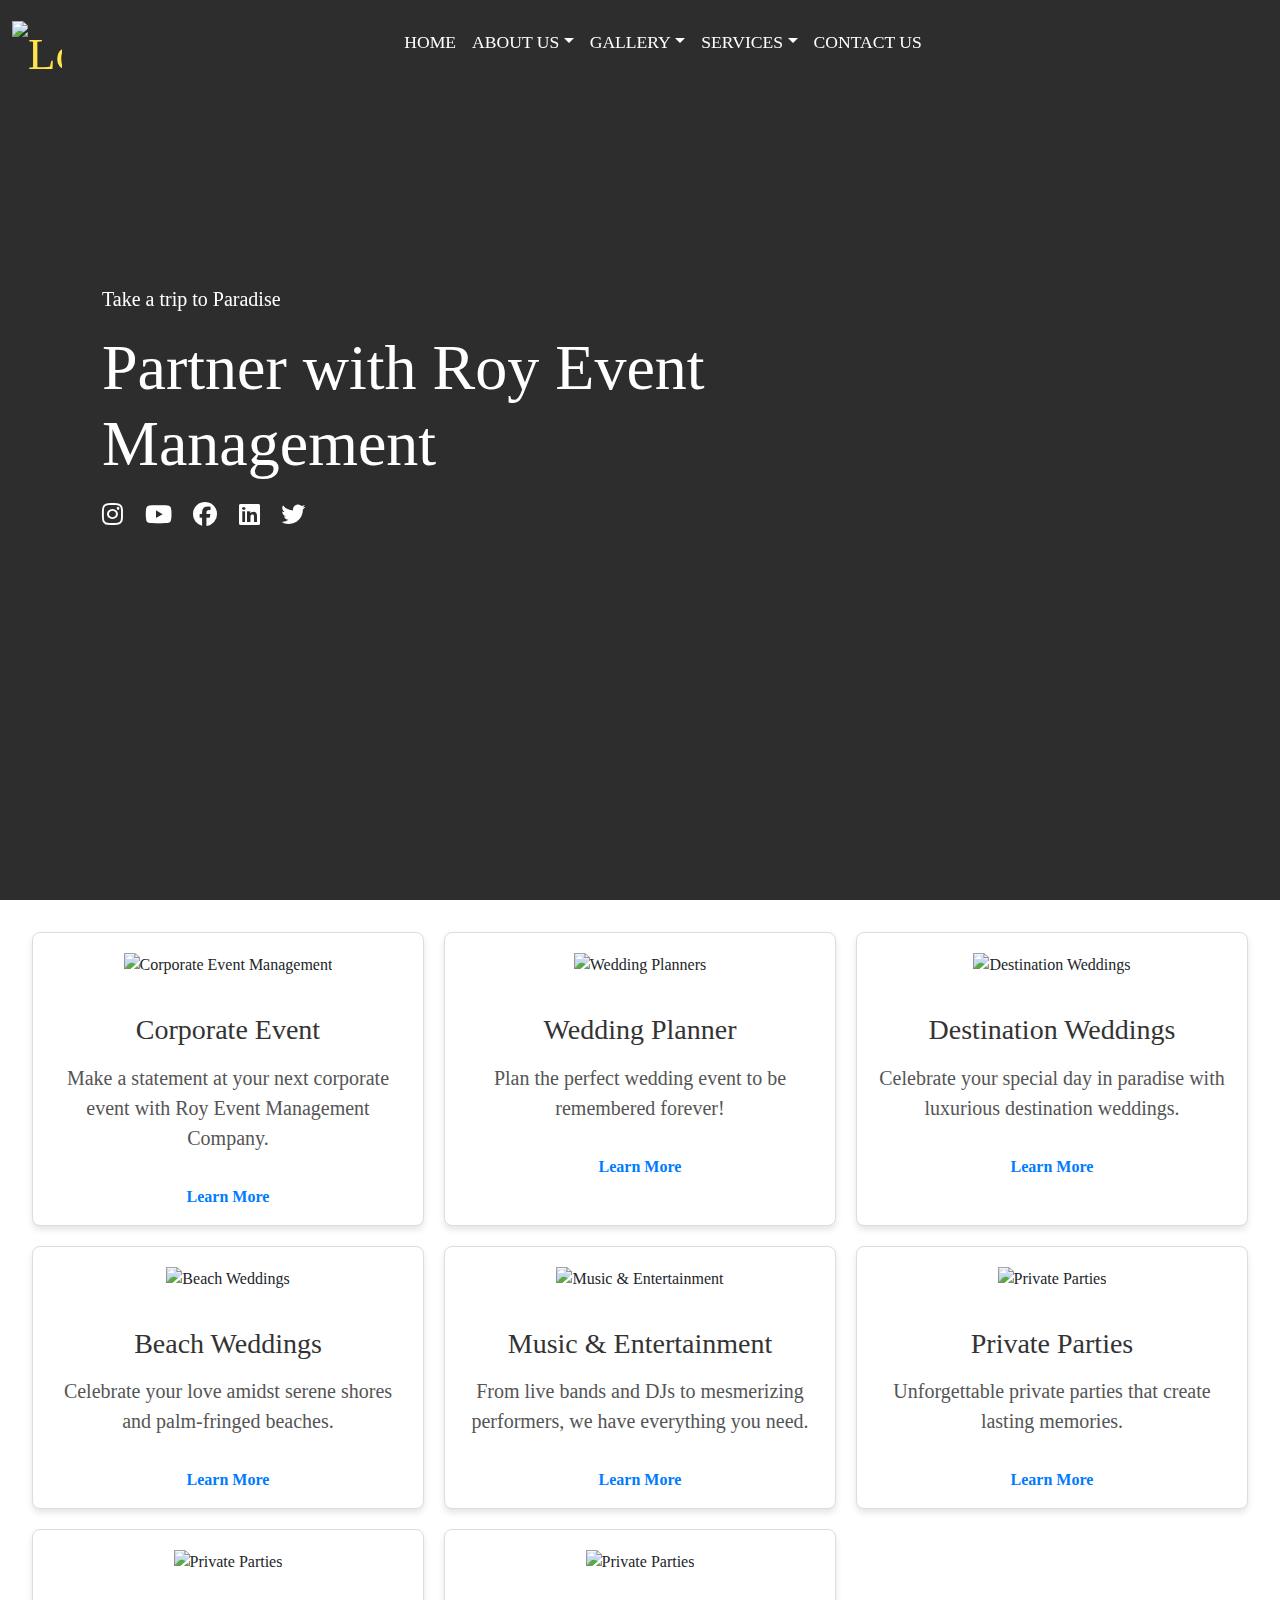
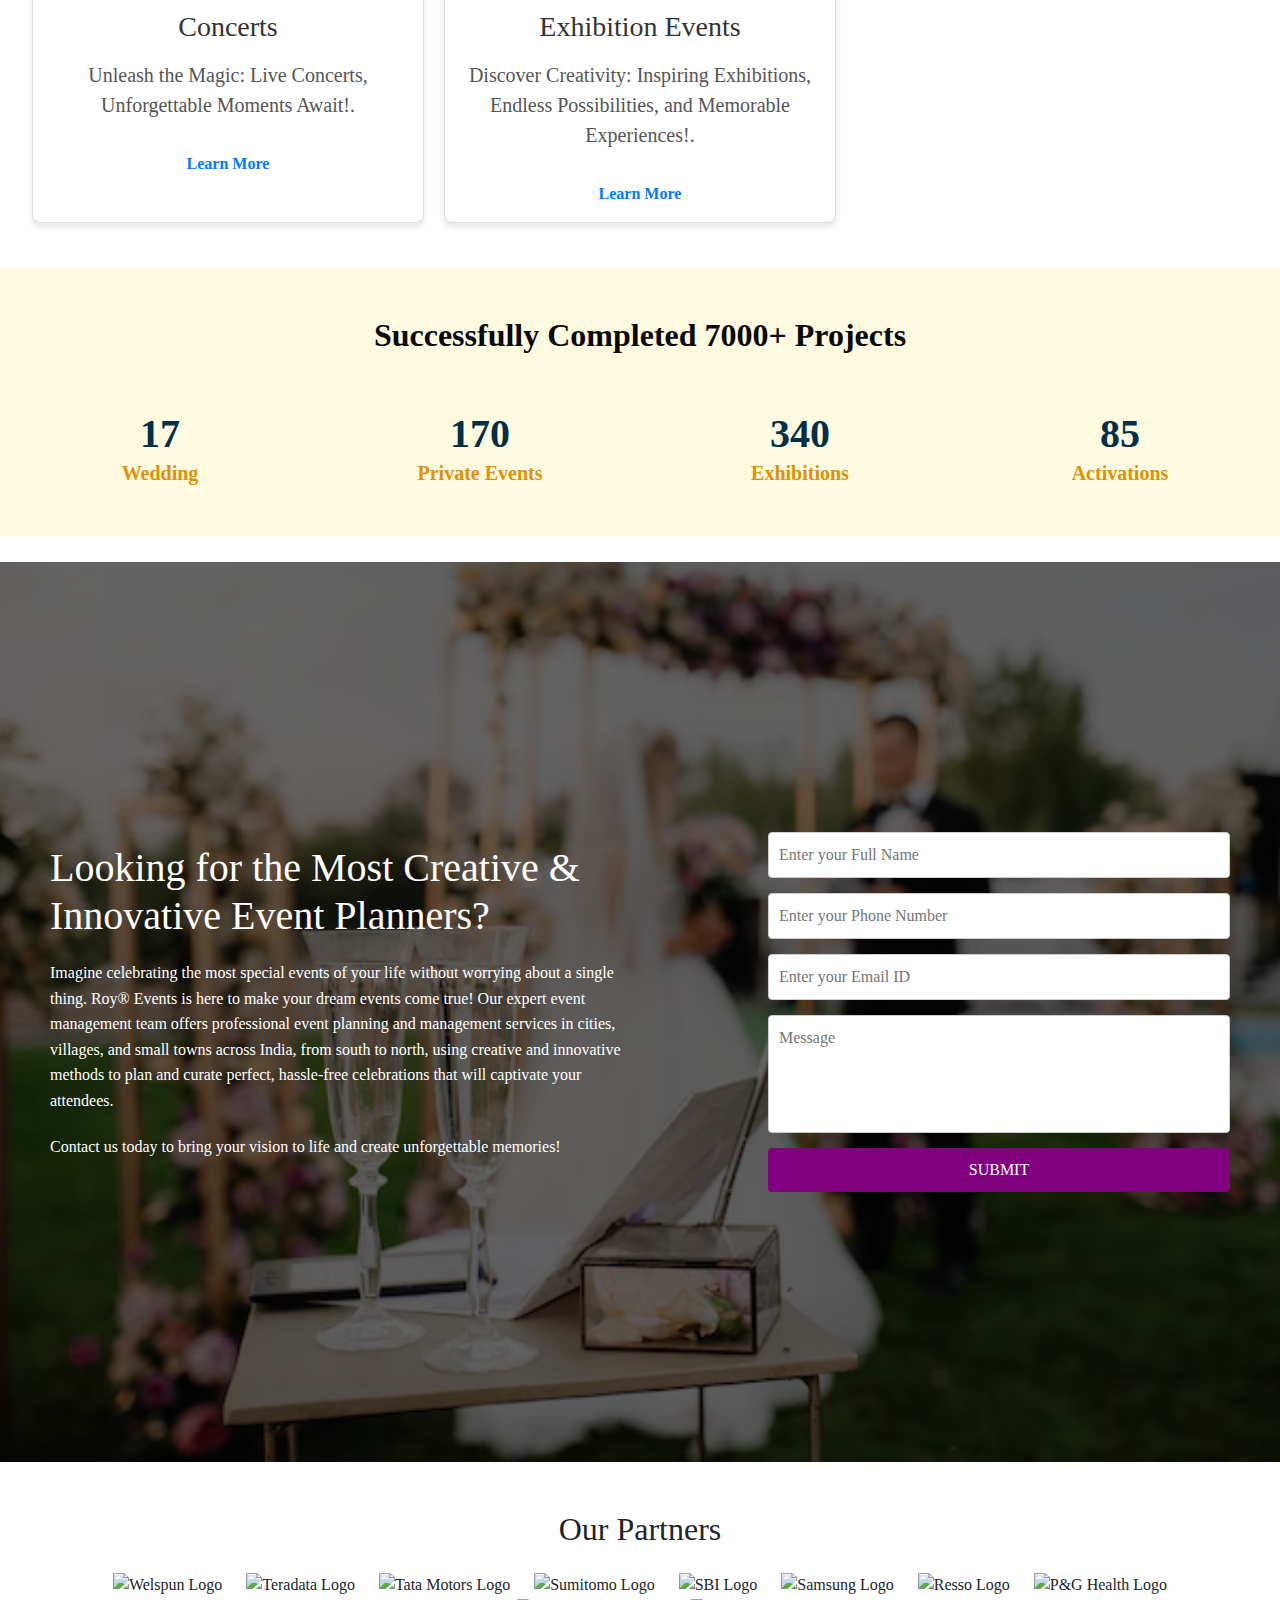
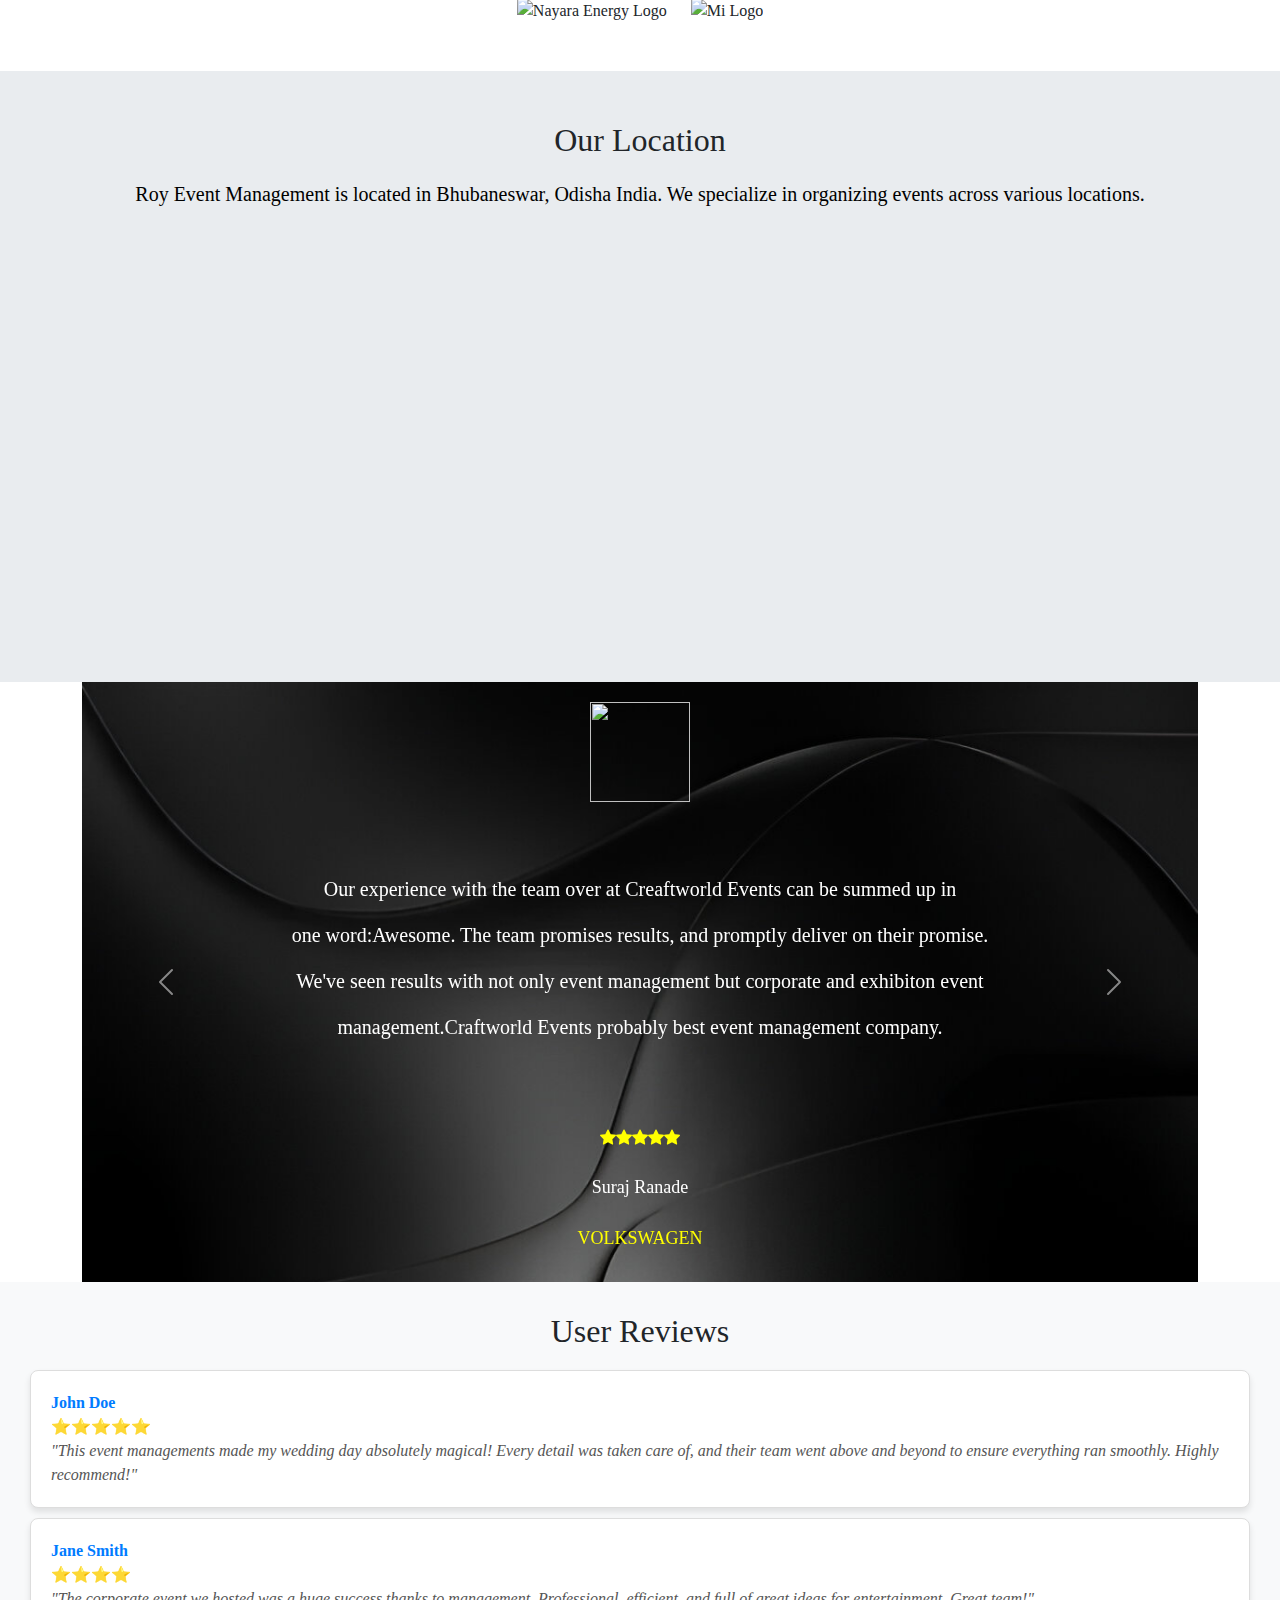
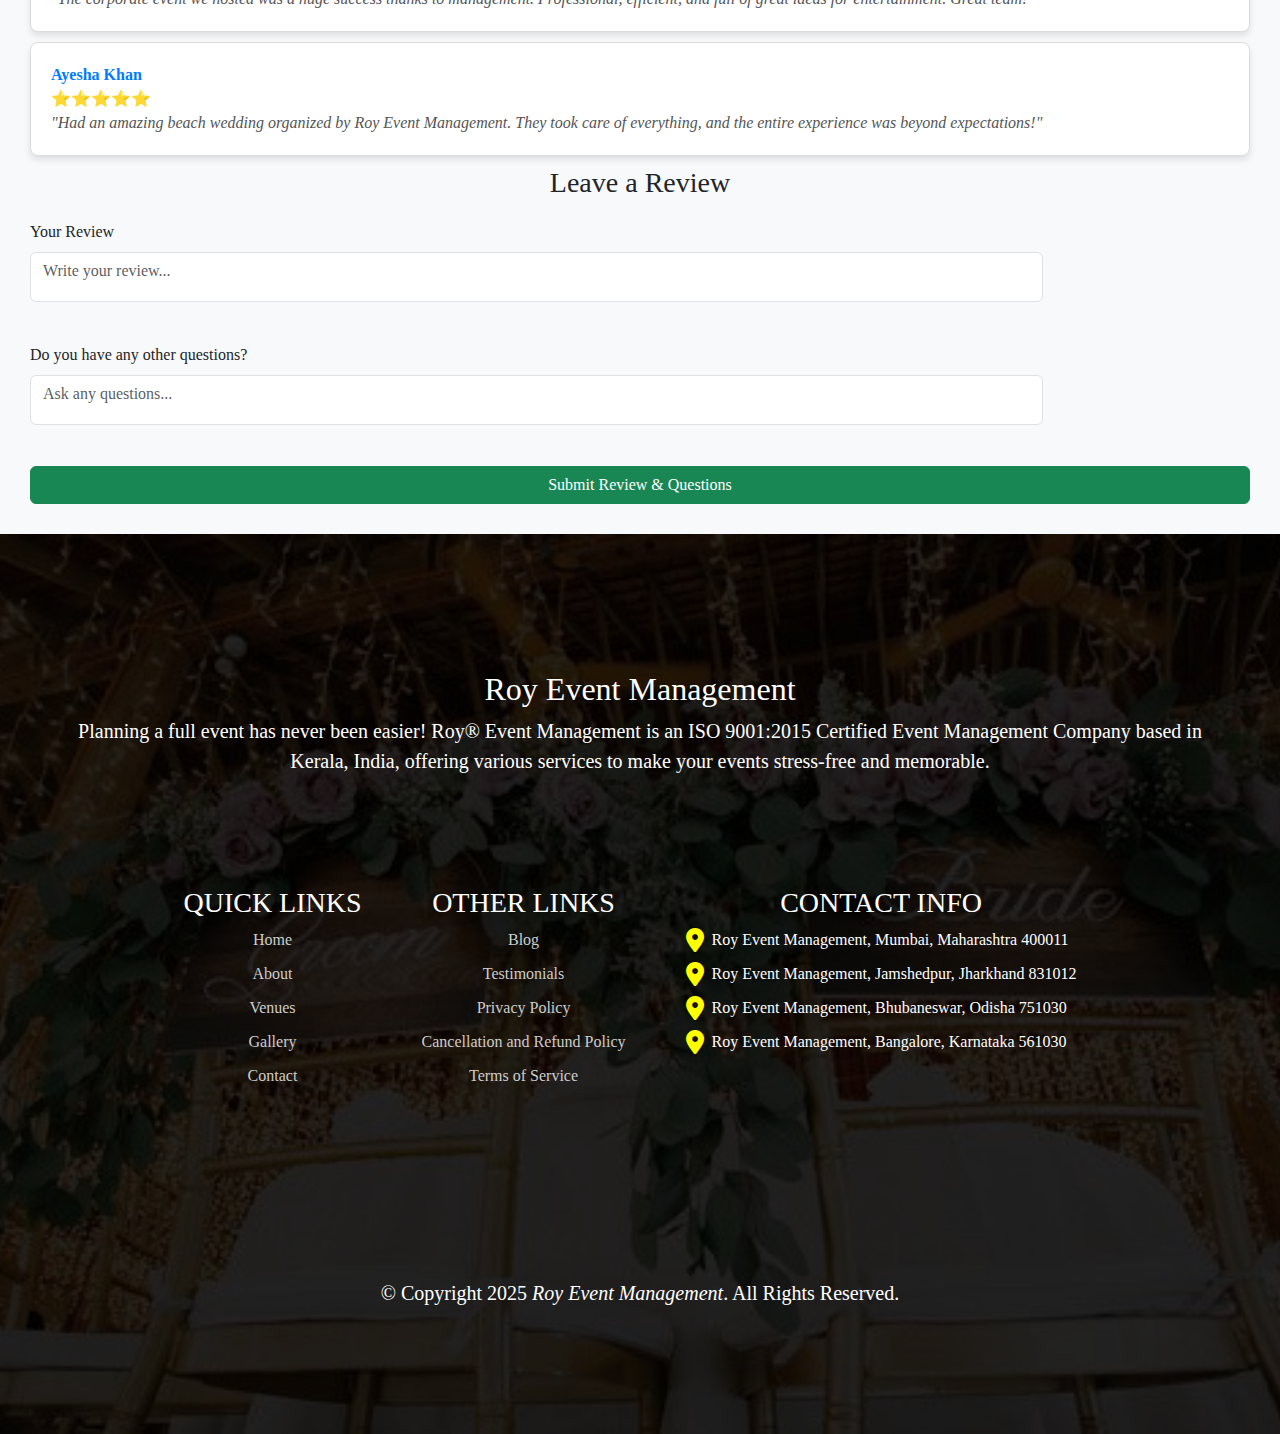
==== commit 37592806: "removed oy from roy" ====
--- a/index.html
+++ b/index.html
@@ -60,9 +60,7 @@
             <nav class="navbar sticky-top navbar-expand-lg custom-navbar bg-none">
               <div class="container-fluid">
                 <a class="navbar-brand hbrand" href="#" style="font-family: fantasy; font-size: 45px; color: rgb(255, 228, 77);">
-                  <img src="https://static.vecteezy.com/system/resources/thumbnails/032/699/938/small_2x/gold-letter-r-png.png" alt="Logo" width="50" height="50" class="d-inline-block align-text-top" >
-                  oy
-                </a>
+                  <img src="https://static.vecteezy.com/system/resources/thumbnails/032/699/938/small_2x/gold-letter-r-png.png" alt="Logo" width="50" height="50" class="d-inline-block align-text-top" ></a>
 
                 <!-- Navbar section -->
                 
@@ -162,7 +160,7 @@
         <div class="service-card" id="corporate-event">
             <img src="https://storage.unitedwebnetwork.com/files/1189/7a7dab9865d31598b26943a1b8083f6d.webp" alt="Corporate Event Management">
             <h3>Corporate Event</h3>
-            <p>Make a statement at your next corporate event with Melodia Event Management Company in Kerala.</p>
+            <p>Make a statement at your next corporate event with Roy Event Management Company.</p>
             <a href="#">Learn More</a>
         </div>
         <div class="service-card" id="wedding-planner">
@@ -180,7 +178,7 @@
         <div class="service-card" id="beach-weddings">
             <img src="https://dstudios.in/wp-content/uploads/2024/08/indian-beach-wedding.webp" alt="Beach Weddings">
             <h3>Beach Weddings</h3>
-            <p>Celebrate your love amidst serene shores and palm-fringed beaches of Kerala.</p>
+            <p>Celebrate your love amidst serene shores and palm-fringed beaches.</p>
             <a href="#">Learn More</a>
         </div>
         <div class="service-card" id="music-and-entertainment">
